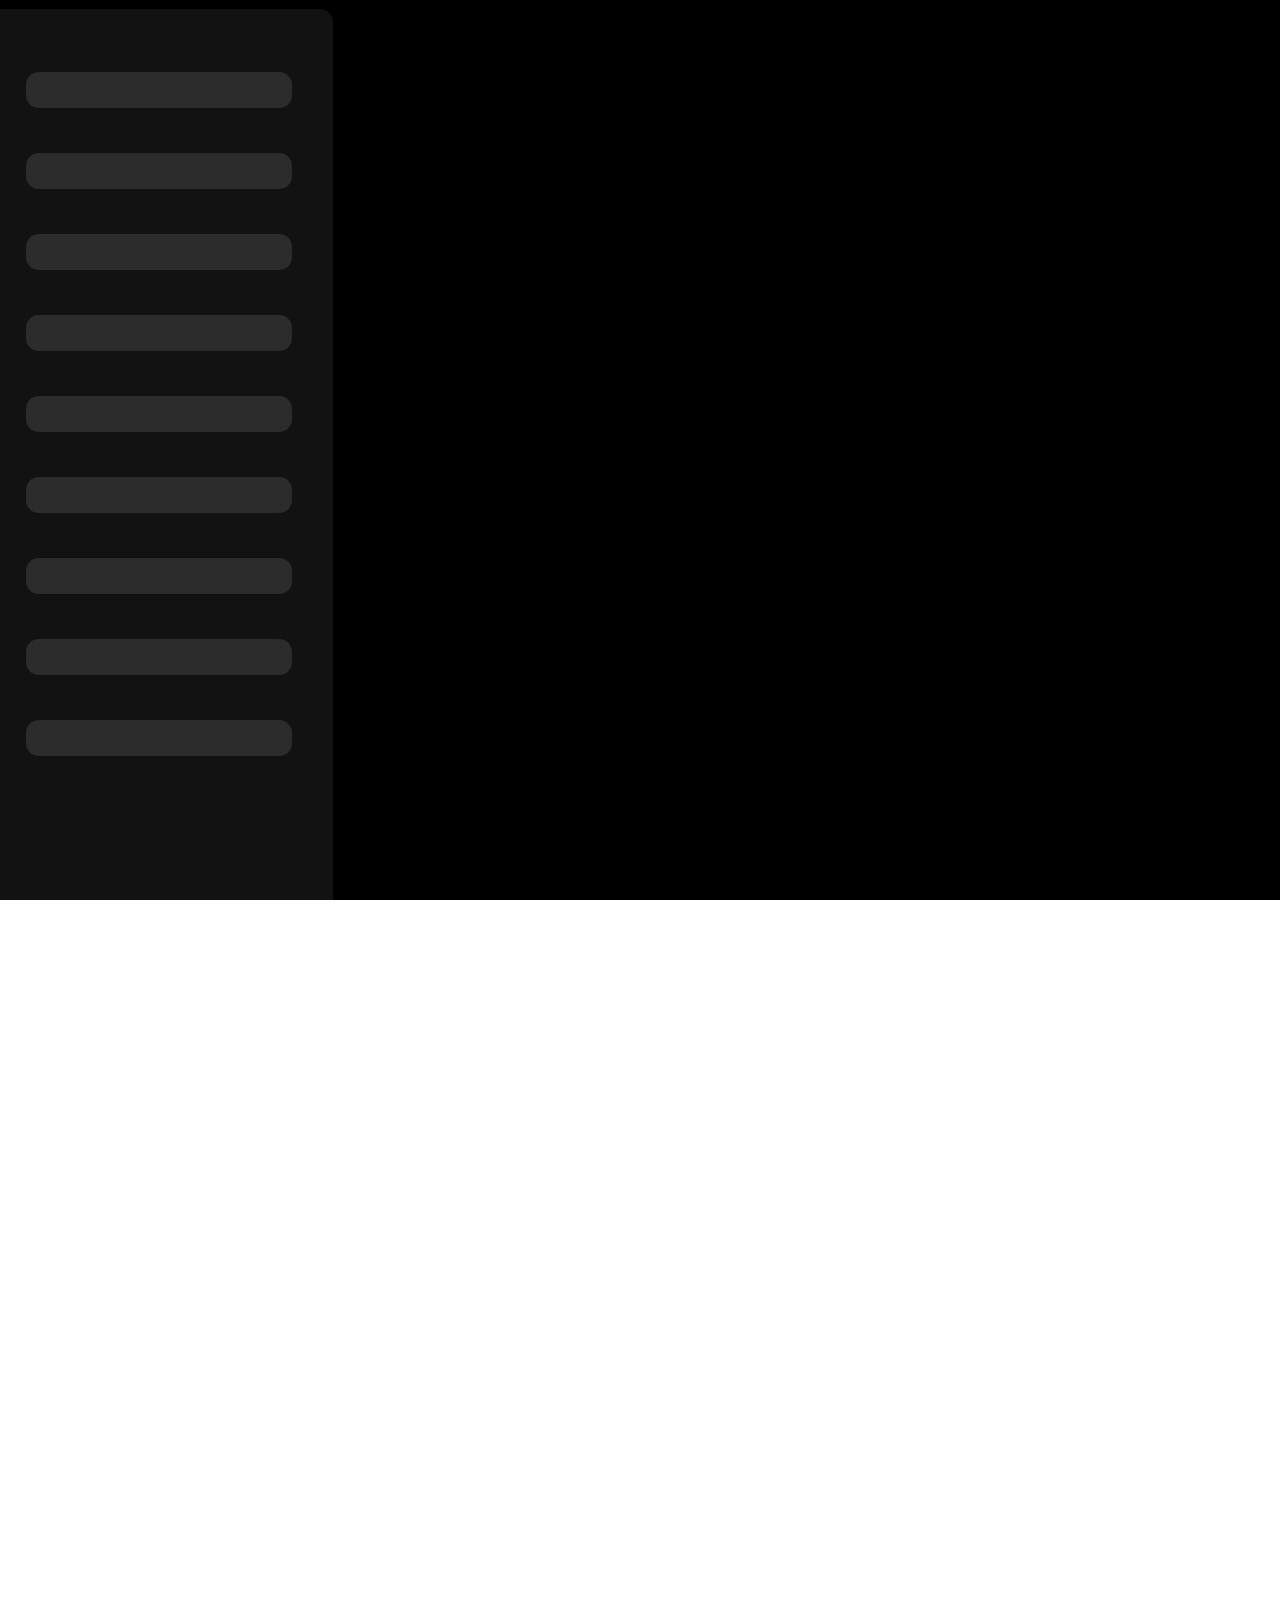
==== index.html @ 10fed5bb "play functionality from search results" ====
<!DOCTYPE html>
<html lang="en">

<head>
  <meta charset="UTF-8" />
  <meta name="viewport" content="width=device-width, initial-scale=1.0" />
  <link rel="preconnect" href="https://fonts.googleapis.com" />
  <link rel="preconnect" href="https://fonts.gstatic.com" crossorigin />
  <link
    href="https://fonts.googleapis.com/css2?family=Nunito:ital,wght@0,200;0,300;0,400;0,500;0,600;0,700;0,800;0,900;0,1000;1,200;1,300;1,400;1,500;1,600;1,700;1,800;1,900;1,1000&family=Poppins:ital,wght@0,100;0,200;0,300;0,400;0,500;0,600;0,700;0,800;0,900;1,100;1,200;1,300;1,400;1,500;1,600;1,700;1,800;1,900&display=swap"
    rel="stylesheet" />
  <link rel="stylesheet"
    href="https://fonts.googleapis.com/css2?family=Material+Symbols+Outlined:opsz,wght,FILL,GRAD@20..48,100..700,0..1,-50..200" />
    <link rel="stylesheet" href="https://fonts.googleapis.com/css2?family=Material+Symbols+Rounded:opsz,wght,FILL,GRAD@20..48,100..700,0..1,-50..200" />
    <link rel="stylesheet" href="https://fonts.googleapis.com/css2?family=Material+Symbols+Rounded:opsz,wght,FILL,GRAD@NaN,300,0,0" />
  <link rel="stylesheet" href="style.css" />
  <link rel="apple-touch-icon" sizes="180x180" href="meta/apple-touch-icon.png">
<link rel="icon" type="image/png" sizes="32x32" href="meta/favicon-32x32.png">
<link rel="icon" type="image/png" sizes="16x16" href="meta/favicon-16x16.png">
<link rel="manifest" href="meta/site.webmanifest">
<link rel="mask-icon" href="meta/safari-pinned-tab.svg" color="#5bbad5">
<meta name="msapplication-TileColor" content="#da532c">
<meta name="theme-color" content="#ffffff">
<script src="https://kit.fontawesome.com/30ba74ff6e.js" crossorigin="anonymous"></script>
  <title>Spotify Clone-by Raghvendra Misra</title>
  
</head>

<body >
  <div class="maincontainer"  style="max-height: 100vh; overflow: hidden; " custom attribute="0">
    <div class="sidebar">
      <div class="loadingSideBar">
        <div class="loadingElSidebar"></div>
        <div class="loadingElSidebar"></div>
        <div class="loadingElSidebar"></div>
        <div class="loadingElSidebar"></div>
        <div class="loadingElSidebar"></div>
        <div class="loadingElSidebar"></div>
        <div class="loadingElSidebar"></div>
        <div class="loadingElSidebar"></div>
        <div class="loadingElSidebar"></div>

      </div>
      <div class="sidebaruppersection">
        <img class="logo" src="meta/logo.png">
        <div class="icon" id="homeicon">
          <span id="homeicon-svg" class="material-symbols-rounded" >Home</span>
        <p class="icontext" id="homeicon-text">Home</p> 
        </div>
     
        <div  id="searchicon" class="icon">
          <span  id="searchicons-svg" class="fa-solid fa-magnifying-glass"></span>
          <p class="icontext" id="searchicon-text">Search</p>
        </div>
      </div>
      <div class="sidebarlowersection">
        <div class="icon" id="libraryicon">
          <span id="libraryicon-svg" class="material-symbols-outlined">library_music</span>
          <p class="icontext" id="libraryicon-text">Your Library</p>
          <span id="plusiconsvg" class="material-symbols-outlined">add</span>
          <span id="leftarrowiconsvg" class="material-symbols-outlined" >
            arrow_right_alt
          </span>
        </div>
        <div class="tagcontainer">
          <span id="crossicontag-svg" class="material-symbols-outlined">close</span>
          <span class="playlisttag" id="playlisttag1">Playlists</span>
          <span class="artisttag">Artists</span>
        </div>

        <div class="icon" id="recenticon">
          <form >
            
            <button>
              <span id="searchicons-svg2" class="material-symbols-outlined">search</span>
            </button>
            <input type="text" placeholder="Search in your library" id="searchtextfeild" name="song"
              autocomplete="off" />
            <span id="crossicon-svg" class="material-symbols-outlined">close</span>
          </form>

          <div class="recenticon-cont">
            <span class="recenticon-text">Recents</span>
            <span id="recenticon-svg" class="material-symbols-outlined">
              density_small
            </span>
          </div>
        </div>
        <div class="defaultlistings">
          <div class="playlistsideblock1">
            <img src="https://misc.scdn.co/liked-songs/liked-songs-64.png" class="playlist-thumb" />
            <div class="textforplaylist">
              <p class="playlistname">Default Songs</p>
              <p class="thumbnaillabel">Playlist &#8226; 25 songs</p>
            </div>
          </div>
          <div class="artistsideblock1">
            <img src="https://i.scdn.co/image/ab6761610000f1780261696c5df3be99da6ed3f3" class="playlist-thumb" />
            <div class="textforartist">
              <p class="artistname">Arijit Singh</p>
              <p class="thumbnaillabel">Artist</p>
            </div>
          </div>
          <div class="artistsideblock1">
            <img src="https://i.scdn.co/image/ab6761610000f178474e22bd75615c1a0b3a8530" class="playlist-thumb" />
            <div class="textforartist">
              <p class="artistname">Dhvani Bhanushali</p>
              <p class="thumbnaillabel">Artist</p>
            </div>
          </div>
          <div class="artistsideblock1">
            <img src="https://i.scdn.co/image/ab6761610000f1789bd641ceb72d35b63fbb314a" class="playlist-thumb" />
            <div class="textforartist">
              <p class="artistname">Mithoon</p>
              <p class="thumbnaillabel">Artist</p>
            </div>
          </div>
          <div class="artistsideblock1">
            <img src="https://i.scdn.co/image/ab6761610000f178e26e237ca6b143ca2074589a" class="playlist-thumb" />
            <div class="textforartist">
              <p class="artistname">Ankit Tiwari</p>
              <p class="thumbnaillabel">Artist</p>
            </div>
          </div>
          <div class="artistsideblock1">
            <img src="https://i.scdn.co/image/ab6761610000f178bc69ed9622dad73933bf9a68" class="playlist-thumb" />
            <div class="textforartist">
              <p class="artistname">Tony Kakkar</p>
              <p class="thumbnaillabel">Artist</p>
            </div>
          </div>
          <div class="artistsideblock1">
            <img src="https://i.scdn.co/image/ab6761610000f178ad172e19a5e9c349122e1c18" class="playlist-thumb" />
            <div class="textforartist">
              <p class="artistname">Farhan Akhtar</p>
              <p class="thumbnaillabel">Artist</p>
            </div>
          </div>
          <div class="artistsideblock1">
            <img src="https://i.scdn.co/image/ab6761610000f17827987d65b48204a0a094dd3d" class="playlist-thumb" />
            <div class="textforartist">
              <p class="artistname">Badshah</p>
              <p class="thumbnaillabel">Artist</p>
            </div>
          </div>
          <div class="artistsideblock1">
            <img src="https://i.scdn.co/image/ab6761610000e5ebac45eaf028dc58810df0f382" class="playlist-thumb" />
            <div class="textforartist">
              <p class="artistname">Rahat Fateh Ali Khan</p>
              <p class="thumbnaillabel">Artist</p>
            </div>
          </div>
          <div class="artistsideblock1">
            <img src="https://i.scdn.co/image/ab6761610000e5ebec20e1f55b66ea9138ff8e91" class="playlist-thumb" />
            <div class="textforartist">
              <p class="artistname">Akhil</p>
              <p class="thumbnaillabel">Artist</p>
            </div>
          </div>
          <div class="artistsideblock1">
            <img src="https://i.scdn.co/image/ab6761610000e5ebd353ee81e141a20fc0715866" class="playlist-thumb" />
            <div class="textforartist">
              <p class="artistname">Mustafa Zahid</p>
              <p class="thumbnaillabel">Artist</p>
            </div>
          </div>
          <div class="artistsideblock1">
            <img src="https://i.scdn.co/image/ab6761610000e5eb1dcbb331f2318db2dd2c6bcf" class="playlist-thumb" />
            <div class="textforartist">
              <p class="artistname">Amit Trivedi</p>
              <p class="thumbnaillabel">Artist</p>
            </div>
          </div>
          <div class="artistsideblock1">
            <img src="https://i.scdn.co/image/ab6761610000e5eb0cd4a939e69bf46f41f0c2eb" class="playlist-thumb" />
            <div class="textforartist">
              <p class="artistname">Millind Gaba</p>
              <p class="thumbnaillabel">Artist</p>
            </div>
          </div>
          <div class="artistsideblock1">
            <img src="https://i.scdn.co/image/ab6761610000e5eb29cf7f1a56f5ff1911f6a0ef" class="playlist-thumb" />
            <div class="textforartist">
              <p class="artistname">Yo Yo Honey Singh</p>
              <p class="thumbnaillabel">Artist</p>
            </div>
          </div>
          <div class="artistsideblock1">
            <img src="https://i.scdn.co/image/ab6761610000e5ebbc959d7569618ec2af2210f5" class="playlist-thumb" />
            <div class="textforartist">
              <p class="artistname">Sonu Nigam</p>
              <p class="thumbnaillabel">Artist</p>
            </div>
          </div>
          <div class="failedtosearch">
            <h3></h3>
            <p>Try searching again using different spelling or keyword.</p>
          </div>
        </div>
      </div>
    </div>
    <div class="musicBar">
      <div id="loadingMusicBar"style="padding:0;  overflow: hidden;"class="loadingSideBar">
        <div class="loadingElMusicbar">
          <div class="loadingMusicbarEl"></div>
        <div class="loadingMusicbarEl"></div>
        <div class="loadingMusicbarEl"></div>
        </div>
        

      </div>
      <div class="currentSong">
        <img src="https://i.scdn.co/image/ab67616d000048512432edc97b465e6db54d356b"
        class="main-window-playlist-thumb" crossorigin="anonymous" />
        <div class="currentMusic-Player">
        <div contenteditable=""><p></p></div>
        </div>
        <span id="likeicon"
            class="material-symbols-outlined">
            favorite
          </span>
       
      </div>
      <div class="controls">
        <div class="mainControls">
          <span class="material-symbols-outlined"id="controlicon-shuffle">
            shuffle
            </span>
          <span   class="material-symbols-outlined" id="controlicon-prev">
            skip_previous
            </span>

          <span   class="material-symbols-outlined" id="controlicon-play">
            play_circle
            </span>
            <span   class="material-symbols-outlined" id="controlicon-next">
              skip_next
              </span>
              <span  class="material-symbols-outlined" id="controlicon-loop">
                laps
                </span>
        </div>
        <div class="centerControls">
          <p id="currentTime">
            1:10
          </p>
          <div class="progressBar">
            <div class="pbarTargetArea"></div>
            <div class="progressBarFill">
              <div id="progressbarBullet"></div>
            </div>
          </div>
          <p id="totalDuration">
            3:30
          </p>
          
        </div>
        

      </div>
      <div class="sideControls">
        <span id="sideControls-veiw" class="material-symbols-outlined">
          slideshow
          </span>
          <span id="sideControls-sound" class="material-symbols-outlined">
            volume_up
            </span>
        <div class="volumeBar">
          <div class="vbarTargetArea"></div>
          <div class="volumeBarFill">
            <div id="volumebarBullet"></div>
          </div>
        </div>
      </div>
    </div>
    <div class="nowPlayingVeiw" >
      <div class="nowplayingHeader"><h3 class="NowPlaying">Now Playing</h3><span id="nowPlayingClose" class="material-symbols-outlined">
        close
        </span></div>
      <img class="nowPlayingMainImg"src="https://i.scdn.co/image/ab67616d00001e02021d7017f73387b008eab271">
       <p class="nowPlayingSongName">Satranga ( "Animal")</p>
       <p class="nowPlayingSongArtist">Arijit Singh, Shreyas Puranik</p>
       <div class="inQueueSongs">
        <h3 class="nextInQueue">Next in Queue</h3>
        <div class="inQueueSong1">
          <span id="nowPlayingPlayIcon"class="material-symbols-outlined">
            play_arrow
            </span>
            <div class="bars">
              <div class="bars__item"></div>
              <div class="bars__item"></div>
              <div class="bars__item"></div>
              <div class="bars__item"></div>
          </div>
          <img src="" >
          <div class="textForSong">
            <p class="queueSongName"></p>
            <p class="queueSongArtist"></p>
          </div>
        </div>

       </div>
    </div>
    <div class="mainwindow">
      <div class="loadingMainWindow">
       <div class="loadingNav">      
          <div class="loadingElSidebar1"></div>
          <div class="loadingElSidebar2"></div>
         </div>
        
        <div style="margin-top:20vh ;width:30%;" class="loadingElMainwindow"></div>
        <div class="loadingElMainwindowCardCont">
          <div class="loadingElCard"></div>
        <div class="loadingElCard"></div>
        <div class="loadingElCard"></div> 
        <div class="loadingElCard"></div>
        <div class="loadingElCard"></div>
        <div class="loadingElCard"></div>
        </div>
        <div style="margin-top:5vh ;width:30%;" class="loadingElMainwindow"></div>
        <div class="loadingElMainwindowCardCont">
          <div class="loadingElCard"></div>
        <div class="loadingElCard"></div>
        <div class="loadingElCard"></div> 
        <div class="loadingElCard"></div>
        <div class="loadingElCard"></div>
        <div class="loadingElCard"></div>
        </div>
        <div style="margin-top:5vh ;width:30%;" class="loadingElMainwindow"></div>
        <div class="loadingElMainwindowCardCont">
          <div class="loadingElCard"></div>
        <div class="loadingElCard"></div>
        <div class="loadingElCard"></div> 
        <div class="loadingElCard"></div>
        <div class="loadingElCard"></div>
        <div class="loadingElCard"></div>
        </div>
        <div style="margin-top:5vh ;width:30%;" class="loadingElMainwindow"></div>
        <div class="loadingElMainwindowCardCont">
          <div class="loadingElCard"></div>
        <div class="loadingElCard"></div>
        <div class="loadingElCard"></div> 
        <div class="loadingElCard"></div>
        <div class="loadingElCard"></div>
        <div class="loadingElCard"></div>
        </div>
        <div style="margin-top:5vh ;width:30%;" class="loadingElMainwindow"></div>
        <div class="loadingElMainwindowCardCont">
          <div class="loadingElCard"></div>
        <div class="loadingElCard"></div>
        <div class="loadingElCard"></div> 
        <div class="loadingElCard"></div>
        <div class="loadingElCard"></div>
        <div class="loadingElCard"></div>
        </div>
        <div style="margin-top:5vh ;width:30%;" class="loadingElMainwindow"></div>
        <div class="loadingElMainwindowCardCont">
          <div class="loadingElCard"></div>
        <div class="loadingElCard"></div>
        <div class="loadingElCard"></div> 
        <div class="loadingElCard"></div>
        <div class="loadingElCard"></div>
        <div class="loadingElCard"></div>
        </div>
        <div style="margin-top:5vh ;width:30%;" class="loadingElMainwindow"></div>
        <div class="loadingElMainwindowCardCont">
          <div class="loadingElCard"></div>
        <div class="loadingElCard"></div>
        <div class="loadingElCard"></div> 
        <div class="loadingElCard"></div>
        <div class="loadingElCard"></div>
        <div class="loadingElCard"></div>
        </div>
        
      </div>
      <nav class="mainNav">
        
        <nav>
          <div class="wrapperForSearchBar-Chev">
          <div class="wrapper1stInNav">
          <span id="chev1" title="Previous page" class="material-symbols-outlined">
            arrow_back_ios_new
          </span>
          <span id="chev" title="Next page" class="material-symbols-outlined">
            arrow_forward_ios
          </span>
        </div>
          <div class="mainSearchBarCont">
            <span class="fa-solid fa-magnifying-glass" id="mainSearchBtn"></span>
            <input type="text" placeholder="What do you want to play?" id="mainSearchBar" autocomplete="off">
            <span class="material-symbols-rounded" id="mainSearchCancelBtn">close</span>
          </div>
        
      </div>
          <div class="wrapper2ndInNav">
          <span id="followme" style="pointer-events: all; cursor: pointer;">Follow Me!</span>
          <span id="bell-icon" class="material-symbols-outlined">
            notifications
          </span>
          <img
            src="https://lh3.googleusercontent.com/a/ACg8ocJhyjBqGFbQGs9SYJUCevspX0GwSJKbYSCdbpjUrakHr4g=s288-c-no" />
          </div>
          </nav>
        <div class="tagcontainer2">
          <span id="crossicontag-svg" class="material-symbols-outlined">close</span>
          <span class="alltag">All</span>
          <span class="musictag">Music</span>
          <span class="playlisttag">Playlists</span>
        </div>
      </nav>
      <div class="mainwindow-cont-wrapper">
      <div class="mainwindow-cont-wrapper-home">
      <div class="uppersection1-mainwindow">
        <div class="uppercard">
          <img src="https://misc.scdn.co/liked-songs/liked-songs-64.png" class="main-window-playlist-thumb" />Liked
          Songs<span id="playicon" class="material-symbols-outlined">
            play_arrow
          </span>
        </div>
        <div class="uppercard">
          <img src="https://i.scdn.co/image/ab67616d000048512432edc97b465e6db54d356b"
            class="main-window-playlist-thumb" />Phir Mohobbat (Md.Irfan, Arijit Singh)<span id="playicon"
            class="material-symbols-outlined">
            play_arrow
          </span>
        </div>
        <div class="uppercard">
          <img src="https://i.scdn.co/image/ab67616d000048517b93fd8b0ade33ceb9d536de"
            class="main-window-playlist-thumb" />Duniyaa (Akhil, Dhvani Bhanushali<span id="playicon"
            class="material-symbols-outlined">
            play_arrow
          </span>
        </div>
      </div>
      <div class="uppersection2-mainwindow">
        <div class="uppercard">
          <img src="https://i.scdn.co/image/ab67616d00004851333548f23189291acdee787d"
            class="main-window-playlist-thumb" />4:10 AM (DIVINE, Lal Chand Yamla Jatt)<span id="playicon"
            class="material-symbols-outlined">
            play_arrow
          </span>
        </div>
        <div class="uppercard">
          <img src="https://i.scdn.co/image/ab67616d00004851021d7017f73387b008eab271"
            class="main-window-playlist-thumb" />Satranga (Arijit Singh, Shreyas Puranik)<span id="playicon"
            class="material-symbols-outlined">
            play_arrow
          </span>
        </div>
        <div class="uppercard">
          <img src="https://i.scdn.co/image/ab67616d000048514cfe2d352da6d7910961377f"
            class="main-window-playlist-thumb" />Labon Ko (Pritam, KK)<span id="playicon"
            class="material-symbols-outlined">
            play_arrow
          </span>
        </div>
      </div>

      <h3 id="charts">Weekly top charts</h3>
    </div>
    <div class="mainwindow-cont-wrapper-search">
      <div class="mainWindowSearchFail" style="display:none;">
        <h3 class="failureText" style="color:white;text-align: center;display: block; padding:1.5vw;"></h3>
      </div>
      <div class="mainwindow-search-results">
            <div class="labelsForResultsCont">
              <p class="labelForResults">Title</p>
              <p class="labelForResults">Duration</p>
              <p class="labelForResults">Album</p>
            </div>
        </div>
      <div class="mainwindow-search-default">
        
        </div>
      </div>
    </div>
      </div>
    </div>
  </div>
    
  </div>

  <audio id="mainAudioEl" src="" type="audio/mp3"></audio>
  <audio id="tempAudioEl" src="" type="audio/mp3"></audio>
  <script src="scripts/data.js"></script>
  <script src="https://cdn.jsdelivr.net/npm/colorthief@2.3.2/dist/color-thief.min.js"></script>
  <script src="scripts/utility.js"></script>
  <script src="scripts/app.js"></script>
    <script src="scripts/music.js"></script>
    <script src="scripts/navigation.js"></script>
    
    
   
<div class="headerForPlayer">
  <span id="trigger" class="material-symbols-outlined">
    expand_more
    </span>
  <div class="title"><p>ddddd</p></div>
  <span id="triggerView" class="material-symbols-outlined">
    queue_music
    </span>
</div>
</body>

</html>
---- style.css ----
@import url("https://fonts.googleapis.com/css2?family=Nunito:ital,wght@0,200;0,300;0,400;0,500;0,600;0,700;0,800;0,900;0,1000;1,200;1,300;1,400;1,500;1,600;1,700;1,800;1,900;1,1000&family=Poppins:ital,wght@0,100;0,200;0,300;0,400;0,500;0,600;0,700;0,800;0,900;1,100;1,200;1,300;1,400;1,500;1,600;1,700;1,800;1,900&display=swap");

:root {
  --opacity: 1;
  --loaderBgColor: #2c2c2c;
  --loaderAnimBg: linear-gradient(90deg, rgba(255,255,255,0) 0%, rgba(208,208,208,0.3) 50%, rgba(255,255,255,0) 100%);
  --colorForBefore: rgb(0, 0, 0);
  --colorForBeforePLayer: rgb(0, 0, 0);
}

* {
  margin: 0;
  padding: 0;
  user-select: none;
}

body {
  margin: 0;
  padding: 0;
  font-family: "Nunito", sans-serif;
  overflow: hidden;
}

.maincontainer {
  display: flex;
  gap: 0.5vw;
  background-color: black;
}

.sidebar {
  width: 26vw;
  min-height: 100vh;
  background-color: rgb(0, 0, 0);
  margin-top: 1vh;
  height: 98vh;
  overflow: hidden;
  border-top-right-radius: 1.5vmin;
  position: relative;
  transition: 0.5s ease width;
}

.mainwindow {
  width: 73vw;
  min-height: 100vh;
  overflow-y: auto;
  transition: 0.5s ease all;
  box-sizing: border-box;
  overflow-x: hidden;
  position: relative;
}

.material-symbols-outlined {
  font-variation-settings: "FILL"1, "wght"400, "GRAD"0, "opsz"24;
}

.material-symbols-outlined {
  font-size: 4vmin;
  color: #ffffff;
}

.icontext {
  color: white;
  font-weight: 700;
  font-size: 2.1vmin;
  cursor: pointer;
}

.icon {
  display: flex;
  align-items: center;
  gap: 2.5vmin;
  padding: 3.5vmin 4vmin;
}

#searchicon {
  font-size: 2.5vmin;
  padding: 0vmin 4.2vmin;
  padding-bottom: 3.5vmin;
}

#searchicon-text {
  font-weight: 800;
  color: rgb(167, 166, 166);
  cursor: pointer;
}

.sidebaruppersection {
  background-color: #121212;
  border-bottom-right-radius: 1.5vmin;
}

.sidebarlowersection {
  background-color: #121212;
  border-top-right-radius: 1.5vmin;
  margin-top: 1vmin;
}

#searchicon:hover>#searchicon-text {
  color: white;
}

#searchicons-svg {
  color: rgb(167, 166, 166);
}

#searchicon:hover>#searchicons-svg {
  color: white;
}

.sidebar span {
  cursor: pointer;
}

#libraryicon-svg {
  color: rgb(167, 166, 166);
}

#libraryicon-text {
  color: rgb(167, 166, 166);
}

#libraryicon:hover>#libraryicon-text {
  color: white;
}

#libraryicon:hover>#libraryicon-svg {
  color: white;
}

#plusiconsvg {
  margin-left: auto;
  font-size: 3vmin;
}

#plusiconsvg {
  font-variation-settings: "FILL"1, "wght"200, "GRAD"0, "opsz"24;
}

#leftarrowiconsvg {
  font-variation-settings: "FILL"1, "wght"200, "GRAD"0, "opsz"24;
}

#plusiconsvg,
#leftarrowiconsvg {
  color: rgb(167, 166, 166);
}

#leftarrowiconsvg:hover {
  color: white;
  background-color: rgb(41, 41, 41);
  text-align: center;
  padding: 0;
  border-radius: 50vmin;
}

#plusiconsvg:hover {
  color: white;
  background-color: rgb(41, 41, 41);
  text-align: center;
  padding: 0;
  border-radius: 50vmin;
}

.playlisttag {
  color: white;
  font-size: 2vmin;
  font-weight: 600;

  background-color: hsla(0, 0%, 100%, 0.1);
  padding: 0.7vmin 2vmin;
  border-radius: 50vmin;
}

.artisttag {
  color: white;
  font-size: 2vmin;
  font-weight: 600;
  background-color: hsla(0, 100%, 100%, 0.1);
  padding: 0.7vmin 2vmin;
  border-radius: 50vmin;
}

.recenticon-text {
  color: rgb(167, 166, 166);
  font-weight: 600;
  font-size: 2vmin;
}

#recenticon-svg {
  color: rgb(167, 166, 166);
  font-size: 3vmin;
}

#recenticon-svg {
  font-variation-settings: "FILL"1, "wght"200, "GRAD"0, "opsz"24;
}

#recenticon {
  margin-top: 1vmin;
}

.material-symbols-outlined {
  font-size: 3vmin;
}

#plusiconsvg {
  margin-left: auto;
  font-size: 4vmin;
}

#leftarrowiconsvg {
  font-size: 4vmin;
}

.recenticon-cont {
  display: flex;
  gap: 2vmin;
  margin-left: auto;
  cursor: pointer;
}

.recenticon-cont:hover {
  scale: 1.1;
  color: white;
}

.recenticon-cont:hover>.recenticon-text {
  color: white;
}

.recenticon-cont:hover>#recenticon-svg {
  color: white;
}

#searchicons-svg2 {
  color: rgb(167, 166, 166);
  position: relative;
  padding: 0 0.5vmin;
  padding-top: 0.5vmin;
  padding-bottom: 0.2vmin;
}

#searchicons-svg2::before {
  content: "Search in your library";
  background-color: rgb(32, 32, 32);
  position: absolute;
  height: 3vmin;
  width: 20vmin;
  font-family: "Nuinto", sans-serif;
  font-size: 2vmin;
  bottom: 220%;
  text-align: center;
  line-height: -5vmin;
  padding: 0 1vmin;
  padding-top: 1vmin;
  border-radius: 1vmin;
  color: #ffffff;
  font-weight: 500;
  opacity: 0;
  pointer-events: none;
  scale: 0;
  transition: all 0.2s ease;
}

#searchicons-svg2:hover {
  color: white;
  border-radius: 20vmin;
  background-color: rgb(44, 44, 44);
}

#searchicons-svg2:hover::before {
  opacity: 1;
  scale: 1;
}

#searchicons-svg2::after {
  content: "Search in your library";
  background-color: rgb(53, 53, 53);
  position: absolute;
  height: 3vmin;
  width: 20vmin;
  font-family: "Nuinto", sans-serif;
  font-size: 2vmin;
  top: 220%;
  text-align: center;
  line-height: -5vmin;
  padding: 0 1vmin;
  padding-top: 1vmin;
  border-radius: 1vmin;
  color: #ffffff;
  font-weight: 500;
  opacity: 0;
  pointer-events: none;
  scale: 0;
  transition: all 0.2s ease;
}

button {
  background-color: hsla(0, 0%, 10%, 0.01);
  border: none;
}

#searchtextfeild {
  height: 3vmin;
  background-color: hsla(0, 0%, 100%, 0.1);
  border: none;
  padding: 0.5vmin 0.5vmin;
  padding-right: 0;
  width: 20vmin;
  color: #ffffff;
  font-size: 1.8vmin;
  display: none;
}

form {
  display: flex;
}

#crossicon-svg {
  color: rgb(167, 166, 166);
  position: relative;
  padding: 0 0.5vmin;
  padding-top: 0.5vmin;
  padding-bottom: 0.2vmin;
  background-color: hsla(0, 0%, 100%, 0.1);
  border-top-right-radius: 0.5vmin;
  border-bottom-right-radius: 0.5vmin;
  display: none;
}

#searchtextfeild:focus {
  border: none;
  outline: none;
}

#searchtextfeild::placeholder {
  color: #838383;
  font-weight: 600;
}

.buttonclicked {
  background-color: hsla(0, 0%, 100%, 0.1);
  border-radius: 0;
  border-top-left-radius: 0.5vmin;
  border-bottom-left-radius: 0.5vmin;
}

#crossicontag-svg {
  color: rgb(167, 166, 166);
  font-weight: 300;
  padding: 0.7vmin 0.7vmin;
  background-color: hsla(0, 0%, 100%, 0.1);
  border-radius: 50vmin;
  display: none;
}

.tagcontainer {
  display: flex;
  align-items: center;
  margin-left: 4vmin;
  gap: 1vmin;
}

.artisttagclicked {
  background-color: white;
  color: black;
}

.playlisttagclicked {
  background-color: white;
  color: black;
}

.playlistsideblock1 {
  display: flex;
  color: white;
  gap: 2vmin;
  margin-left: 3vmin;
  padding: 1vmin;
  width: 88%;
  border-radius: 1vmin;
  cursor: pointer;
  align-items: center;
  transition: opacity 0.4s ease;
}

.playlist-thumb {
  height: 6vmin;

  border-radius: 0.5vmin;
}

.playlistname {
  font-size: 2vmin;
}

.thumbnaillabel {
  font-size: 1.8vmin;
  margin-top: 0.5vmin;
  color: rgb(167, 166, 166);
  font-weight: 600;
 
}

.artistsideblock1 {
  display: flex;
  color: white;
  gap: 2.5vmin;
  margin-left: 3vmin;
  margin-top: 0vmin;
  padding: 1vmin;
  width: 88%;
  border-radius: 1vmin;
  cursor: pointer;
  opacity: 1;
  align-items: center;
  transition: opacity 0.4s ease;
}

.artistname {
  font-size: 2vmin;
}

.artistsideblock1:hover {
  background-color: hsla(0, 0%, 43%, 0.1);
}

.playlistsideblock1:hover {
  background-color: hsla(0, 0%, 43%, 0.1);
}

.artistsideblock1 img {
  border-radius: 5vmin;
  height: 6vmin;
  width: 6vmin;
  object-fit: cover;
  object-position: center top;
}

.playlistblockactive {
  background-color: hsla(0, 0%, 83%, 0.1);
}

.defaultlistings {
  height: 55vh;
  overflow: auto;
  scroll-behavior: smooth;
  overflow-x: hidden;
  position: relative;
}


.mainwindow {
  background: linear-gradient(to top, rgba(18, 18, 18, 1) 40%, rgb(32, 32, 32));

  margin-top: 1vh;
  height: 99vh;
  border-top-left-radius: 1.5vmin;
  padding-bottom: 3vh;
}

nav {
  padding-top: 3.5vmin;
  padding-left: 3%;
  padding-bottom: 3.5vmin;
  color: white;
  font-size: 1vw;
  display: flex;
  justify-content: space-between;
  align-items: center;
  width:95%;
}

#bell-icon {
  font-variation-settings: "FILL"0, "wght"300, "GRAD"0, "opsz"24;
  /* margin-left: 1.5vw; */
  background-color: #1212128c;
  border-radius: 5vmin;
  padding: 0.7vmin;
}

#chev {
  font-variation-settings: "FILL"0, "wght"300, "GRAD"0, "opsz"24;
  background-color: #121212bd;
  border-radius: 5vmin;
  padding: 0.7vmin;
  margin-left: 0.5vw;
  cursor: pointer;
  pointer-events: all;
  background-color: #12121286;
  color: rgba(255, 255, 255, 0.425);
}

nav img {
  height: 1.8vw;
  border: 3px solid #1212128c;
  border-radius: 5vmin;
  /* margin-left: 1.5vw; */
}

#followme {
  /* margin-left: 51.4vw; */
  padding: 1vmin 1.5vmin;
  background-color: #ffffff;
  border-radius: 54vmin;
  font-weight: 900;
  font-size: 1.5vmin;
  color: black;
}

#chev1 {
  font-variation-settings: "FILL"0, "wght"300, "GRAD"0, "opsz"24;
  background-color: #12121279;
  border-radius: 5vmin;
  padding: 0.7vmin;
  color: rgb(255, 255, 255);
  cursor: pointer;
  pointer-events: all;
}

.musictag,
.alltag,
.playlisttag {
  color: white;
  font-size: 2vmin;
  font-weight: 600;
  background-color: #12121262;
  padding: 0.7vmin 2vmin;
  border-radius: 50vmin;
}

.alltag {
  background-color: white;
  color: black;
}

.musictagclicked {
  background-color: white;
  color: black;
}

#playlisttag1 {
  color: white;
  font-size: 2vmin;
  font-weight: 600;
  background-color: hsla(0, 0%, 100%, 0.1);
  padding: 0.7vmin 2vmin;
  border-radius: 50vmin;
}

.tagcontainer2 {
  display: flex;
  align-items: center;
  margin-left: 4vmin;
  gap: 1vmin;
}

#libraryicon {
  position: relative;
 
}
.wrapper2ndInNav{
  display: flex;
  justify-content: center;
  align-items: center;
  gap:1.5vw;
}

#libraryicon::before {
  content: "Collapse your library";
  background-color: rgb(66, 66, 66);
  position: fixed;
  height: 3vmin;
  width: 20vmin;
  font-family: "Nuinto", sans-serif;
  font-size: 2vmin;
  top: 22%;
  left: 5%;
  text-align: center;
  line-height: -5vmin;
  padding: 0 1vmin;
  padding-top: 1vmin;
  border-radius: 1vmin;
  color: #ffffff;
  font-weight: 500;
  opacity: 0;
  pointer-events: none;
  scale: 0;
  transition: all 0.2s ease;
  z-index:3;
}

#libraryicon:hover::before {
  scale: 1;
  opacity: 1;
}

.failedtosearch {
  position: absolute;
  background-color: #83838300;
  top: 0;
  left: 0;
  height: 100%;
  width: 100%;
  display: flex;
  text-align: center;
  flex-direction: column;
  justify-content: center;
  align-items: center;
  color: white;
  gap: 1vmin;
  display: none;
}

.failedtosearch h3 {
  font-weight: 700;
}

.failedtosearch p {
  font-weight: 400;
  font-size: 2vmin;
  margin-bottom:10vh;
}

.uppersection1-mainwindow {
  display: flex;
  justify-content: center;
  gap: 1vw;
  padding: 3vmin 3.5vmin;
  padding-bottom: 0;
}

.uppersection2-mainwindow {
  display: flex;
  justify-content: center;
  gap: 1vw;
  padding: 3vmin 3.5vmin;
  padding-top: 1vmin;
}

.uppercard {
  height: 3vw;
  width: 33%;
  background-color: #ffffff18;
  border-radius: 0.3vw;
  overflow: hidden;
  color: white;
  display: flex;
  align-items: center;
  gap: 0.5vw;
  font-weight: 700;
  cursor: pointer;
  position: relative;
}

.main-window-playlist-thumb {
  height: 3vw;
}

#playicon {
  position: absolute;
  right: 3%;
  background-color: #1fdf64;
  /* display: flex;
 justify-content: center;
 align-items: center; */
  color: #121212;
  border-radius: 100%;
  font-size: 3.5vmin;
  opacity: 0;
  pointer-events: none;
  transition: all ease 0.1s;
  padding: 0.2vw 0.2vw;
  box-shadow: 0px 10px 30px -5px rgb(0, 0, 0);
}

.uppercard:hover {
  background-color: #ffffff36;
}

.uppercard {
  font-size: 0.8vw;
}

.uppercard:hover #playicon {
  opacity: 1;
  pointer-events: all;
}

.songcontainer1 {
  display: flex;
  gap: 2vw;
  /* flex-wrap:wrap; */
  overflow-x:scroll;
  padding: 3vh 1.5vw;
  justify-content: flex-start;
}

.songCard {
  height: fit-content;
  width: fit-content;
  background-color: #171717;
  color: white;
  padding: 2.3vh 1vw;
  padding-bottom: 3vh;
  border-radius: 0.6vw;
  /* transition: all 1s ease; */
  cursor: pointer;
  position: relative;

}

.cardImage {
  height: 10vw;
  width: 10vw;
  border-radius: 0.6vw;
  transition: all 1s ease;
  object-fit: cover;
}

.songDescription {
  margin-top: 0.8vh;
  font-size: 0.9vw;
  width: 10vw;
  font-weight: 600;
  color: rgba(255, 255, 255, 0.582);
  transition: all 0.54s ease;
}

.songName {
  font-weight: 700;
  margin-top: 1vh;
  width: 9vw;
  white-space: nowrap;
}

.mainNav {
  width: 73vw;
  display: flex;
  flex-direction: column;
  align-items: flex-start;
  padding-top: 0;
  padding-left: 0;
  padding-bottom: 0;
  color: white;
  font-size: 1vw;
  display: flex;
  justify-content: flex-start;
  position: sticky;
  z-index: 2;
  padding-bottom: 2vh;
  top: 0;
  box-sizing: border-box;
  transition: background-color 0.2s ease;
}

.tagcontainer2 {
  justify-content: flex-start;
  padding: 0;
}

.mainwindow h3 {
  display: inline-block;
  margin-top: 2vh;
  padding-left: 3.5vmin;
  color: white;
  font-size: 1.5rem;
  font-weight: 800;
  letter-spacing: 0.05rem;
  cursor: pointer;
}

.mainwindow h3:hover {
  text-decoration: underline;
}

.songCard:hover {
  background-color: #333333;
}

#collapsedSong {
  display: initial;
}

#cardplayicon {
  position: absolute;
  bottom: 31.5%;
  right: 8%;
  background-color: #1fdf64;
  /* display: flex;
 justify-content: center;
 align-items: center; */
  color: #121212;
  border-radius: 100%;
  font-size: 4vmin;
  opacity: 0;
  pointer-events: none;
  transition: all ease 0.1s;
  padding: 0.2vw 0.2vw;
  box-shadow: 0px 10px 30px -5px rgb(0, 0, 0);
}

.songCard:hover #cardplayicon {
  opacity: 1;
  pointer-events: all;
  z-index: 2;
}
.songCard:hover .coverafter::before {
  background-image: linear-gradient(to left, #333333 -1%, transparent);
}
.songCard:hover .songDescriptionCont::before{
  background-image: linear-gradient(to bottom, #333333 -1%, transparent);
}
.songCard:hover .songDescriptionCont::after{
  background-image: linear-gradient(to top, #333333 -1%, transparent);
}

.musicBar {
  width: 100vw;
  background-color: #000000;
  box-sizing: padding-box;
  position: fixed;
  z-index: 4;
  bottom: 0;
  height: 11vh;
  display: flex;
  justify-content: center;
}

.currentSong {
  width: 30%;
  height: 100%;

  padding-left: 1%;
  display: flex;
  justify-content: flex-start;
  align-items: center;
  gap: 0.8vw;
}

.controls {
  width: 40%;
}

.sideControls {
  width: 30%;
}

.currentMusic-Player {
  background-color: #ffffff00;
  border-radius: 0.3vw;
  overflow: hidden;
  color: white;
  align-items: center;
  font-size: 0.9rem;
  font-weight: 600;
  cursor: pointer;
  position: relative;
}

.currentMusic-Player p {
  font-weight: 600;
  font-size: 0.8rem;
  color: rgb(173, 173, 173);
}

.currentSong img {
  height: 3.5vw;
  border-radius: 10%;
}

#likeicon {
  margin-left: 2%;
  color: #1fdf64;
}

#controlicon-play {
  font-size: 2.3rem;
  transition: 0.1s ease all;
}

#controlicon-next {
  font-size: 1.8rem;
  font-variation-settings: "FILL"1, "wght"300, "GRAD"0, "opsz"24;
}

#controlicon-prev {
  font-size: 1.8rem;
  font-variation-settings: "FILL"1, "wght"300, "GRAD"0, "opsz"24;
}

#controlicon-loop {
  font-size: 1.4rem;
  font-variation-settings: "FILL"1, "wght"100, "GRAD"0, "opsz"24;
}

#controlicon-shuffle {
  font-size: 1.4rem;
  font-variation-settings: "FILL"1, "wght"100, "GRAD"0, "opsz"24;
}

.mainControls {
  display: flex;
  justify-content: center;
  align-items: center;
  gap: 1vw;
}

.progressBar {
  background-color: #4e4c4c;
  height: 0.5vh;
  width: 90%;
  position: relative;
  border-radius: 2vw;
  cursor: pointer;
}

.progressBarFill {
  background-color: white;
  position: absolute;
  display: flex;
  justify-content: flex-start;
  align-items: center;
  left: 0;
  top: 0;
  width: 0;

  flex-wrap: nowrap;
  height: 100%;
  border-radius: 2vw;
}

.centerControls {
  display: flex;
  color: white;
  align-items: center;
  justify-content: center;
  gap: 1vw;
  font-size: 0.8rem;
  font-weight: 100;
}

#sideControls-veiw {
  font-size: 1.6rem;
  font-variation-settings: "FILL"0, "wght"200, "GRAD"0, "opsz"24;
}

#sideControls-sound {
  font-size: 2rem;
  font-variation-settings: "FILL"1, "wght"100, "GRAD"0, "opsz"24;
}

.volumeBar {
  background-color: #4e4c4c;
  height: 0.5vh;
  width: 25%;
  position: relative;
  border-radius: 2vw;
  cursor: pointer;
  /* overflow-x:hidden ; */
}

.volumeBarFill {
  background-color: white;
  position: absolute;
  left: 0;
  top: 0;
  display: flex;
  align-items: center;
  justify-content: flex-end;
  border-radius: 2vw;
  height: 100%;
  width: 50%;
}

.sideControls {
  display: flex;
  justify-content: flex-end;
  align-items: center;
  gap: 0.5vw;
  padding-right: 1%;
}

.controls {
  display: flex;
  flex-direction: column;
  justify-content: center;
  gap: 0.5vh;
}

#volumebarBullet {
  height: 0.9vw;
  border-radius: 100%;
  width: 0.9vw;
  flex-shrink: 0;
  background-color: white;

  opacity: 0;
  pointer-events: none;
}

#progressbarBullet {
  border-radius: 100%;
  background-color: white;
  flex-shrink: 0;
  opacity: 0;
  pointer-events: none;
  height: 0.9vw;
  width: 0.9vw;
  position: relative;
  z-index: 1;
  box-shadow: -3px 0px 10px -3px black;
}

.volumeBar:hover .volumeBarFill {
  background-color: #1fdf64;
}

.centerControls:hover .progressBarFill {
  background-color: #1fdf64;
}

.volumeBar:hover #volumebarBullet {
  opacity: 1;
}

.centerControls:hover #progressbarBullet {
  opacity: 1;
}

#controlicon-play:active {
  scale: 1.1;
}

.pbarTargetArea {
  position: absolute;
  z-index: 5;
  height: 400%;
  width: 100%;
  left: 0;
  top: -150%;
  background-color: #92949200;
}

.vbarTargetArea {
  position: absolute;
  z-index: 5;
  height: 400%;
  width: 100%;
  left: 0;
  top: -150%;
  background-color: #92949200;
}

#sideControls-sound {
  font-variation-settings: "fill"1, "wght"200;
  transition: all ease 0.2s;
}

#controlicon-prev,
#controlicon-next {
  color: rgb(172, 172, 172);
}

#controlicon-next:hover {
  color: white;
  scale: 1.1;
}

#controlicon-prev:hover {
  color: white;
  scale: 1.1;
}

#controlicon-prev:active {
  scale: 1.2;
}

#controlicon-next:active {
  scale: 1.2;
}

#sideControls-sound:hover {
  scale: 1.2;
}

#controlicon-shuffle {
  color: #116e33;
  font-variation-settings: "wght"300;
}

#controlicon-loop:hover {
  color: white;
  font-variation-settings: "wght"250;
}

#controlicon-loop:active {
  scale: 1.2;
}

* {
  pointer-events: all;
  opacity: 1;
}

body {
  pointer-events: all;
  opacity: 1;
}

.maincontainer,
.mainwindow,
.sidebar,
.defaultlistings {
  pointer-events: all;
  opacity: 1;
}

::-webkit-scrollbar {
  pointer-events: all;
}

/*<--loader Styling bellow-->*/

.sidebar {
  position: relative;
}

.mainwindow {
  position: relative;
}

.loadingSideBar {
  width: 100%;
  position: absolute;
  height: 100%;
  background-color: #121212;
  z-index: 1;
  padding: 2vh 2vw;
  overflow-x: scroll;
}

.loadingElSidebar {
  height: 4vh;
  width: 80%;
  background-color: var(--loaderBgColor);
  border-radius: 1vw;
  margin-top: 5vh;
}

.loadingElSidebar1 {
  height: 4vh;
  width: 60%;
  background-color: var(--loaderBgColor);
  border-radius: 1vw;
  margin-top: 5vh;

  position: absolute;
  overflow: hidden;
}

.loadingElSidebar2 {
  overflow: hidden;
  height: 4vh;
  width: 40%;
  background-color: var(--loaderBgColor);
  border-radius: 1vw;
  z-index: 10;
  position: absolute;
  margin-top: 12vh;
}

.loadingMainWindow {
  width: 100%;
  position: absolute;
  height: fit-content;
  background-color: #121212;
  z-index: 3;
  padding: 2vh 2vw;
  padding-bottom: 12vh;
}

.loadingNav {
  top: 0;
  position: fixed;
  height: 20vh;
  width: 100%;
  background-color: #121212;
  z-index: 4;
}

.loadingElMainwindow {
  height: 4vh;
  width: 80%;
  background-color: var(--loaderBgColor);
  border-radius: 1vw;
  margin-top: 5vh;
}

.loadingElMainwindowCardCont {
  display: flex;
  justify-content: flex-start;
  align-items: center;
  gap: 1vw;
  margin-top: 5vh;
}

.loadingElCard {
  height: 25vh;
  width: 10vw;
  background-color: var(--loaderBgColor);
  border-radius: 0.8vw;
}

.loadingElMusicbar {
  display: flex;
  gap: 5vw;
  justify-content: flex-start;
  align-items: center;
  padding: 0 5vw;
  height: 100%;
  width: 100%;
}

.loadingMusicbarEl {
  height: 4vh;
  width: 10vw;
  background-color: var(--loaderBgColor);
  border-radius: 1vw;
}

.loadingElMusicbar div:nth-last-child(2) {
  width: 60%;
}

.loadingElSidebar {
  position: relative;
  overflow: hidden;
}

.loadingElSidebar::after {
  content: "";
  top: 0;
  left: -90%;
  position: absolute;
  height: 200%;
  width: 100%;
  transform: rotateZ(-60deg);

  background-image: var(--loaderAnimBg);

  animation: anim 1s cubic-bezier(0, 0, 0, 1) infinite forwards;
}

@keyframes anim {
  0% {
    left: -90%;
  }

  100% {
    left: 100%;
  }
}

.loadingElSidebar1::before {
  content: "";
  top: 0;
  left: -90%;
  position: absolute;
  height: 500%;
  width: 100%;
  transform: rotateZ(-60deg);

  background-image: var(--loaderAnimBg);

  animation: anim 1.5s ease infinite forwards;
}

.loadingElSidebar2::before {
  content: "";
  top: 0;
  left: -90%;
  position: absolute;
  height: 500%;
  width: 100%;
  transform: rotateZ(-60deg);

  background-image: var(--loaderAnimBg);

  animation: anim 1.5s ease infinite forwards;
}

.loadingElMainwindow {
  position: relative;
  overflow: hidden;
}

.loadingElMainwindow::before {
  content: "";
  top: 0;
  left: -90%;
  position: absolute;
  height: 200%;
  width: 100%;
  transform: rotateZ(-60deg);

  background-image: var(--loaderAnimBg);

  animation: anim 1s cubic-bezier(0, 0, 0, 1) infinite forwards;
}

.loadingElCard {
  position: relative;
  overflow: hidden;
}

.loadingElCard::before {
  content: "";
  top: -73%;
  left: -120%;
  position: absolute;
  height: 400%;
  width: 44%;
  transform: rotateZ(30deg);
  background-image: var(--loaderAnimBg);
  animation: 0.8s ease 0s infinite normal forwards running anim;
}

.loadingMusicbarEl {
  position: relative;
  overflow: hidden;
}

.loadingMusicbarEl::after {
  content: "";
  top: 0;
  left: -90%;
  position: absolute;
  height: 100%;
  width: 100%;
  transform: rotateZ(-60deg);

  background-image: var(--loaderAnimBg);

  animation: anim 1s cubic-bezier(0, 0, 0, 1) infinite backwards 0.5s;
}

.loadingElMusicbar div:nth-last-child(2)::after {
  height: 600%;
  animation: anim 1.5s ease infinite backwards 0s;
}

/*<---Music Bar Styling--->*/

.bars {
  align-items: flex-end;
  justify-content: flex-start;
  display: flex;
  gap: 0.1vw;
  height: 1vw;
  display: none;
  padding: 0 0.27vw;
}

.bars__item {
  animation: play 1s ease-out infinite;
  background-image: linear-gradient(to top, #1ed760, #1eff00);
  height: 100%;
  width: 0.2vw;
}

.bars__item:nth-child(1) {
  animation-delay: 0s;
}

.bars__item:nth-child(2) {
  animation-delay: 0.5s;
}

.bars__item:nth-child(3) {
  animation-delay: 0.2s;
}

.bars__item:nth-child(4) {
  animation-delay: 0.75s;
}

@keyframes play {
  0% {
    height: 10%;
  }

  25% {
    height: 75%;
  }

  50% {
    height: 50%;
  }

  75% {
    height: 100%;
  }

  100% {
    height: 10%;
  }
}

/*<---Now Playing View Styling--->*/

.nowPlayingVeiw {
  position: absolute;
  background-color: #121212;
  height: 100vh;
  width: 22vw;
  right: 0;
  z-index: 3;
  padding: 1.5vw 1.5vw;
  color: #ffffff;
  overflow-y: scroll;
  transform: translate(0, 100%);
  transition: 0.2s ease all;
}

.nowPlayingVeiw img {
  width: 100%;
  border-radius: 1vw;
  height: 21.2vw;
  object-fit: cover;
}

.nowPlayingSongName {
  font-size: 1.5vw;
  font-weight: 700;
  white-space: nowrap;
  overflow: hidden;
  position: relative;
}

.nowPlayingSongArtist {
  color: rgb(170, 170, 170);
  font-size: 1vw;
  font-weight: 700;
  position: relative;
}

.nowPlayingVeiw h3 {
  margin-bottom: 1vw;
}

.textForSong {
  color: white;
}

.inQueueSongs {
  margin-top: 4vh;
  margin-bottom: 15vh;
}

.inQueueSong1 {
  display: flex;
  justify-content: flex-start;
  align-items: center;
  gap: 1vw;
  padding: 1vw;
  border: 2px solid rgba(128, 128, 128, 0.329);
  border-radius: 1vw;
  margin-bottom: 1vh;
  overflow: hidden;
  position: relative;
}

.inQueueSong1 img {
  height: 3vw;
  width: 3vw;
  border-radius: 0.5vw;
}

.queueSongName {
  font-size: 0.9vw;
  font-weight: 600;
}

.queueSongArtist {
  font-size: 0.9vw;
  font-weight: 500;
  color: rgb(165, 165, 165);
}

.inQueueSong1 p {
  overflow: hidden;
  white-space: nowrap;
}

.inQueueSong1::after {
  content: "";
  position: absolute;
  height: 100%;
  right: 0;
  top: 0;
  bottom: 0;
  width: 27%;
  background-image: linear-gradient(to left, #121212 25%, transparent);
}

.nowPlayingSongName::after {
  content: "";
  position: absolute;
  height: 100%;
  right: 0;
  top: 0;
  bottom: 0;
  width: 27%;
  background-image: linear-gradient(to left, #121212 25%, transparent);
}

.inQueueSong1 span {
  font-size: 1.6vw;
}

.nowplayingHeader {
  display: flex;
  justify-content: space-between;
}

.nowplayingHeader span {
  padding: 0.2vw;

  height: fit-content;
  border-radius: 1vw;
}

.nowplayingHeader span:hover {
  background-color: #ffffff13;
}

#sideControls-veiw {
  color: rgb(128, 128, 128);
  position: relative;
}

#sideControls-veiw:hover {
  color: rgb(255, 255, 255);
  scale: 1.1;
}

.NowPlayingVeiwBtn::before {
  content: "";
  position: absolute;
  bottom: -20%;
  left: 40%;

  background-color: #1ed760;
  height: 20%;
  width: 20%;
  border-radius: 1vw;
}

#controlicon-play {
  font-variation-settings: "FILL"1, "wght"700, "GRAD"0, "opsz"24;
}

#sideControls-sound::before {
  color: white;
  font-size: 2vh;
}

#sideControls-sound {
  display: flex;
  justify-content: center;
  align-items: center;
}

.logo {
  height: 2rem;
  padding: 0;
  padding-top: 3.5vmin;
  padding-left: 4vmin;
}

#homeicon {
  padding-top: 2vmin;
}

.mainControls span {
  cursor: pointer;
}

.sideControls span {
  cursor: pointer;
}


.material-symbols-rounded {
  color:white;
  font-variation-settings:
  'FILL' 1,
  'wght' 400,
  'GRAD' 0,
  'opsz' 24
}
#homeicon-svg,#searchicons-svg{
  transition: all .2s ease-in;

}
.icontext{
  transition: all .2s ease-in;
}




.wrapperForSearchBar-Chev{
  display: flex;
  justify-content: center;
  align-items: center;
  gap:1.5vw;
}
.mainSearchBarCont{
  display:flex;
  justify-content: center;
  align-items: center;
  display:none;
}
#mainSearchBar{
  padding:1.01vw 0;
  width:15vw;
  font-size:0.8vw;
  background-color: #2A2A2A;
  outline:none;
  border: none;
  color:white;
  border-bottom:1px solid rgba(255, 255, 255,0);
  border-top:1px solid rgba(255, 255, 255,0);
}
#mainSearchBar::placeholder{
  font-size:1vw;
  
}
#mainSearchBtn{
  color:rgba(255, 255, 255, 0.459);
  padding:1vw;
 border-top-left-radius: 5vw;
 border-bottom-left-radius: 5vw;
  background-color: #2A2A2A;
  font-size:1vw;
  border:1px solid rgba(255, 255, 255,0);
}
#mainSearchCancelBtn{
  color:rgba(255, 255, 255, 0);
  padding:0.8vw;
  border-top-right-radius: 5vw;
 border-bottom-right-radius: 5vw;
  background-color: #2A2A2A;
font-size:1.4vw;
  border:1px solid rgba(255, 255, 255,0);
  cursor: pointer;
 
}
.mainSearchBarCont:hover #mainSearchBar{
  border-bottom:1px solid rgba(255, 255, 255,0.2);
  border-top:1px solid rgba(255, 255, 255, 0.2);
  background-color: #2e2e2e;
}
.mainSearchBarCont:hover #mainSearchCancelBtn{
  border:1px solid rgba(255, 255, 255,0.2);
  border-left:0px solid rgba(255, 255, 255,0.2);
  background-color: #2e2e2e;
 
}.mainSearchBarCont:hover #mainSearchBtn{
  border:1px solid rgba(255, 255, 255,0.2);
  border-right:0px solid rgba(255, 255, 255,0.2);
  background-color: #2e2e2e;
  color:white;
  
}
.mainwindow-search-default{
  padding-bottom:7vw;
}
.defaultCardRows {
  display: flex;
  justify-content: flex-start;
  align-items: center;
  gap: 2vw;
  margin-left: 2vw;
  margin-right: 2vw;
  overflow: auto;
  position:relative;
  margin-top:2vw;
}


.defaultCardRows::-webkit-scrollbar{
display:none;
}

.defaultCard{
  background-color:#DC148C;
  height:12vw;
  width:12vw;
  border-radius:1vw;
  flex-shrink:0;
  position: relative;
  overflow: hidden;
}
.defaultCard-img
{
  position: absolute;
  height:6vw;
  width:6vw;
  right:-10%;
  top:50%;
  background-size: cover;
  transform: rotateZ(25deg);
}
.defaultCard-label{
  font-size:1.5vw;
  color:white;
  font-weight:700;
  margin:1vw;
}
.search-songCard{
  display: flex;
  justify-content: space-between;
  align-items:center;
  width:93%;
  height:7%;
  background-color: #15ff5b01;
  margin:0.5vw auto;
  padding:1vw;
  border-radius :0.5vw;
  cursor: pointer;
  border:1px solid rgba(255, 255, 255, 0.199);
}
#search-songCardImg{
  height:100%; 
}
.mainwindow-search-results::-webkit-scrollbar {
  display: none;
}
.searchSongImgCont{
  height:3vw;
  display: flex;
  justify-content: center;
  align-items: center;
  width:3vw;
  margin: auto 0;
  border-radius :0.5vw;
  background-size: cover;
  position: relative;
  
}
.searchSongImgCont #nowPlayingPlayIcon{
      opacity:0;
}
.search-songCardText{
  margin-left:1vw;
}
.result-songName
,.result-songArtists{
  color:white;
  font-weight:500;
  font-size:1vw;
}
.result-songArtists{
  font-size:calc(1.4vw/1.689);
  color:rgba(255, 255, 255, 0.656);
}
.search-songCardAlbum{
  font-size:calc(1.4vw/1.689);
  color:rgba(255, 255, 255, 0.656);
  width:20%;
  text-align: right;
}
.labelsForResultsCont {
  display: flex;
  width: 93%;
  justify-content: space-between;
  padding: 0.5vw 3%;
  margin: 1vw auto;
  font-size: calc(1.6vw / 1.689);
  color: rgba(255, 255, 255, 1);
  background-color: #1D1D1D;
  border-bottom: solid rgba(255, 255, 255, 0.24) 1px;
  position: sticky;
  top: 0;
  z-index: 2;
}
.mainwindow-search-results{
  display:none;
  position:relative;
  height:70vh;
  overflow:scroll;
}
.result-songDur{
  margin-right:15%;
  color: rgba(255, 255, 255, 0.656);
  font-size: calc(1.4vw / 1.689);
}
.search-songCard:hover{
  background-color: #4e4c4c77;
}
.searchSongImgCont::before{
  content:'';
  position:absolute ;
  height:100%;
  width:100%;
  background-color:transparent;
  z-index:1;
  border-radius:0.5vw;
  top:0;
  left:0;
}
.search-songCard:hover .searchSongImgCont::before{
  background-color:rgba(0,0,0,0.5);
}
 .searchSongImgContCrr::before{
  background-color:rgba(0,0,0,0.5);
}

.search-songCard:hover #nowPlayingPlayIcon{
  opacity: 1;
  position: relative;
  z-index: 2;
}
.contForSongDetails{display: flex;width:33%;align-items: center;} 
.songcontainer1::-webkit-scrollbar {
  display: none;
}
.coverafter::before{
  content: "";
  right: 0;
  top: 0;
  background-image: linear-gradient(to left, #171717 -1%, transparent);
  height: 100%;
  width: 40%;
  position: absolute;
  z-index: 1;
}
.songDescriptionCont{
  position: relative;
  width: 9vw;
  height:3vw;
  overflow: hidden;
}
.songDescriptionCont::before{
  content: "";
  right: 0;
  top: 0;
  background-image: linear-gradient(to bottom, #171717 -1%, transparent);
  height: 25%;
  width: 100%;
  position: absolute;
  z-index: 1;
  display:var(--display);
}

.songDescriptionCont::after{
  content: "";
  right: 0;
  bottom: 0;
  background-image: linear-gradient(to top, #171717 -1%, transparent);
  height: 25%;
  width: 100%;
  position: absolute;
  z-index: 1;
  display:var(--display);
}
@keyframes scroll {
  0% {
    transform: translate(0, 0);
    opacity: 1;
  }

  50% {
    transform: translate(-50%, 0);
    opacity: 1;
  }

  51% {
    opacity: 0;
  }

  55% {
    transform: translate(0, 0);
  }

  58% {
    opacity: 0;
  }

  70% {
    opacity: 1;
  }
}
@keyframes scrollInv {
  0% {
    transform: translate(0, 0);
    opacity: 1;
  }

  50% {
    transform: translate(0, -50%);
    opacity: 1;
  }

  51% {
    opacity: 0;
  }

  55% {
    transform: translate(0, 0);
  }

  58% {
    opacity: 0;
  }

  70% {
    opacity: 1;
  }
}
/*<---media queries-->*/
@media (max-width: 740px) {
  * {
    -webkit-tap-highlight-color: transparent;
  }

  .sidebar {
    display: none;
  }

  nav {
    display: none;
  }

  .tagcontainer {
    display: none;
  }

  .tagcontainer2 {
    display: none;
  }

  .uppersection1-mainwindow {
    display: none;
  }

  .uppersection2-mainwindow {
    display: none;
  }

  .mainNav {
    display: none;
  }

  .musicBar {
    display: none;
  }

  .songcontainer1::-webkit-scrollbar {
    display: none;
  }

  .mainwindow::-webkit-scrollbar {
    display: none;
  }

  .songDescription::-webkit-scrollbar {
    display: none;
  }

  .mainwindow {
    width: 100vw;
    height: 100vh;
    overflow-y: auto;
    overflow-x: hidden;

    padding: 4vw 0vw;
    background-color: #080808;
    margin-bottom: 10vh;
    margin-top: 0;
  }

  .songName {
    white-space: nowrap;
    overflow: hidden;
    width: 40vw;
    position: relative;
    font-size: 6vw;
    margin-bottom: 1vw;
  }

  .songCard {
    padding: 4vw;
    width: fit-content;
    background-color: #252525;
    border-radius: 4vw;
  }

  .songName::after {
    content: "";
    height: 100%;
    width: 40%;
    right: 0;
    top: 0;
    background-image: linear-gradient(to left, #252525 25%, transparent);
    position: absolute;
  }

  .cardImage {
    height: 40vw;
    width: 40vw;
    border-radius: 4vw;
  }

  .songcontainer1 {
    overflow: auto;
    gap: 4vw;
    height: fit-content;
  }

  .mainwindow h3:nth-child(1) {
    padding-top: 8vh;
    padding-left: 1.5vw;
  }

  .mainwindow h3 {
    font-size: 6vw;
  }

  .mainwindow .songcontainer1:last-child {
    margin-bottom: 17vh;
  }

  .songDescription {
    height: 6vw;
    width: 40vw;
    font-size: 4vw;
    margin-top: 0;
    /* overflow: scroll; */
    white-space: nowrap;
    background-color: #00752b00;
    /* animation:scroll linear 5s infinite forwards ;  */
  }

  

  .songDescriptionCont {
    position: relative;
  }
  

  .songDescriptionContbefore::after {
    content: "";
    right: -20%;
    top: 0;
    background-image: linear-gradient(to left, #252525 60%, transparent);
    height: 100%;
    width: 40%;
    position: absolute;
    z-index: 1;
  }

  #collapsedSong {
    display: initial;
    margin-bottom: 0;
  }
  #cardplayicon {
    opacity: 1;
    font-size: 9vw;
    z-index: 2;
    font-variation-settings: "FILL"1, "wght"200, "GRAD"0, "opsz"24;
  }

  .musicBar {
    display: initial;
    width: 94vw;
    position: static;
    border-radius: 1vh;
    backdrop-filter: blur(12px);
    box-sizing: border-box;
    box-shadow: inset 0px 0px 20px rgba(255, 255, 255, 0.144);
    overflow: hidden;
  }

  .currentSong {
    width: 100%;
    padding-left: 2%;

    gap: 2vw;
  }

  .currentSong img {
    width: 17vw;
    height: 17vw;
    object-fit: cover;
  }

  .currentMusic-Player {
    font-size: 5vw;
    font-weight: 600;
  }

  .mainControls {
    display: none;
  }

  #controlicon-play {
    display: initial;
    font-variation-settings: "FILL"1, "wght"300, "GRAD"0, "opsz"24;
    color: white;
    font-size: 11vw;
    height: fit-content;
    padding: 0;
    box-sizing: content-box;
  }

  #likeicon {
    font-size: 8vw;
    margin-left: 8vw;
  }

  .currentMusic-Player p {
    font-size: 3.5vw;
    white-space: nowrap;
    animation: scroll 0s linear 5s infinite forwards;
  }

  .currentMusic-Player div {
    width: 40vw;

    overflow: hidden;
    position: relative;
  }

  .currentMusic-Player div::before {
    content: "";
    position: absolute;
    right: 0;
    top: 0;
    height: 100%;
    width: 10%;
    background: linear-gradient(to left, var(--colorForBefore) 1%, transparent);
    z-index: 1;
  }

  .wrapperForMusicBar {
    width: 100vw;

    position: fixed;
    z-index: 4;
    bottom: 2vh;
    height: 11vh;
    display: flex;

    justify-content: center;
    overflow: hidden;
  }

  #crrSongNameInPTag {
    font-size: 5vw;
    font-weight: 800;
    color: white;
  }

  #barsCurrentSong {
    height: 6vw;
    gap: 1vw;
    display: flex;
  }

  #bars__itemCurrentSong {
    width: 0.8vw;
  }

  .sideControls {
    display: none;
  }

  .headerForPlayer {
    display: flex;
    width: 100vw;
    justify-content: center;
    align-items: center;
    flex-direction: row;
    margin-top: 10vw;
    margin-bottom: 8vw;
  }

  .title {
    width: 75%;
  }

  .title p {
    white-space: nowrap;
    color: white;
    text-align: center;
    font-weight: 400;
  }

  .headerForPlayer span {
    font-size: 8vw;
    font-weight: 500;
  }

  .headerForPlayer span:nth-child(3) {
    font-size: 7vw;
    font-variation-settings: "FILL"1, "wght"300, "GRAD"0, "opsz"24;
  }

  #controlicon-play {
    transition: 0.01s;
  }

  #controlicon-play:active {
    scale: 1.02;
  }

  .loadingElMainwindowCardCont {
    justify-content: center;
    overflow: scroll;
    width: 100vw;
    gap: 4vw;
    padding-left: 4vw;
  }

  .loadingElMainwindowCardCont div:nth-child(6) {
    margin-bottom: 0;
  }

  .loadingElMainwindowCardCont div {
    height: 50vw;
    border-radius: 4vw;
    width: 50vw;
    flex-shrink: 0;
  }

  .loadingElMainwindowCardCont::-webkit-scrollbar {
    display: none;
  }

  .loadingElSidebar1::before {
    top: -26px;
    left: -90%;
    height: 500%;
    width: 100%;
    transform: rotateZ(296deg);
  }

  .loadingElSidebar2::before {
    top: -51px;
    left: -90%;
    height: 340%;
    width: 90%;
    transform: rotateZ(-66deg);
  }

  .loadingMusicbarEl::after {
    height: 49%;
    width: 213%;
    transform: rotateZ(294deg);
  }

  .loadingElMusicbar div:nth-last-child(2)::after {
    height: 327%;

  }

  .loadingElSidebar1 {
    border-radius: 10vw;
  }

  .loadingElSidebar2 {
    border-radius: 10vw;
  }

  .loadingElMainwindow {
    border-radius: 10vw;
  }

  .loadingMusicbarEl {
    border-radius: 4vw;
  }

  #loadingMusicBar {
    z-index: 5;
  }

  .musicBar #controlicon-play {
    position: relative;
    z-index: 4;
  }
  .nowPlayingVeiw{
    z-index:5;
    width:100vw;
    font-size:4vw;
    padding:0;
  }
  .nowplayingHeader{
   
    padding:3vh 5vw;
    padding-top:20vw;
    align-items: center;
    box-shadow: rgba(0, 0, 0, 0.45) 0px 40px 80px -8px;
    background-color:#171717;
    position: sticky;
    top:0;
    z-index:1;
  }
  .nowPlayingVeiw::-webkit-scrollbar{
    display: none;
  }
  #nowPlayingClose{
    font-size:7vw;
  }
  .nowPlayingVeiw img {
    height:80vw;
    width:80vw;
    margin:0 10vw;
    border-radius:5vw;
  }
  .inQueueSongs img{
     height:20vw;
     width:20vw;
     padding:0;
     margin:0;
     border-radius: 3vw;
     background-size: 20% 20%;
  }
  .nowPlayingSongName{
    font-size:6vw;  
    padding-left:10vw;
  }
  .nowPlayingSongArtist{
    font-size:3.5vw;
    padding-left:10vw;
  }
  .inQueueSong1{
    width: 80vw;
    margin:2vh auto;
    border-radius: 4vw;
    padding:4vw;
    gap:4vw;
    border: 4px solid rgba(128, 128, 128, 0.329);
  }
  .queueSongName{
    font-size:5vw;
  }
  .queueSongArtist{
    font-size:4vw;
  }
  #nowPlayingPlayIcon{
    font-size:8vw;
  }
  .bars {
    gap: 0.8vw;
    height: 6vw;
   padding-right:2vw;
}
.bars__item{
  width:0.85vw;
}
.inQueueSongs{
  margin-bottom:3vh;
}
.nextInQueue{
  padding-left:6vw;
}


/* <<--styling for mobile sidebar-->> */

#charts{
  padding-top:0;
  padding-left:3.5vmin;
  margin-top:0;

}
.wrapperForHeader{
  margin-top:2vh;
  display: flex;
  justify-content: space-between;
  align-items: center;
}
#hamburger{
  padding-right:4vmin;
  font-size:8vw;
  color:white;
}
.sidebar{
  display: initial;
  position: absolute;
  z-index:6;
  width:100vw;
  height:100vh;
  transform: translate(-100%,0);
 transition: transform 0.6s cubic-bezier(1, 0.07, 0, 1.02);

}
.defaultlistings{
  height:82vh;
}
#libraryicon{
  display: none;
}
#homeicon-svg,#searchicons-svg{
  font-size:8vw;
  transition: all .3s ease;

}
.icontext{
  font-size:5vw;
  font-weight:500;
  transition: all .3s ease;
}
#searchicon-text{
  font-weight:500;
}
.logo{
  height:14vw;
  padding:0;
}
.icon{
  padding-left:5vw;
}
#homeicon,#searchicon{
padding-left:5vw;
}
#searchicons-svg2{
  font-size:7vw;
  padding:2vw;
}
#searchtextfeild{
  height:7vw;
  width:60vw;
  padding-top:0;
  font-size:4vw;
  padding:2vw;
  display: initial;

}
form{
  align-items: center;
  border-radius:4vw;
  overflow: hidden;
}
#crossicon-svg{
  font-size:7vw;
  padding:2vw;
}
#searchtextfeild::placeholder{
  padding-top:2vh;
  font-size:4vw;
}
#searchicons-svg2:hover {
  color: rgb(167, 166, 166);
  border-radius: 20vmin;
  background-color: transparent;
}
#searchicons-svg2:active {
  color: white;

}

.wrapperForlogo{
padding:3vh 4vw;
display: flex;
justify-content: space-between;
align-items: center;

}
#sideBarCrossIcon{
  font-size:9vw;
  color:white;
  transition: transform cubic-bezier(0, 1.03, 0.61, 1.27) 0.5s;
}
.recenticon-cont{
  display:none;
}
.playlistsideblock1 img{
height:14vw;
border-radius:50vw;
}
.artistsideblock1 img{
  height:14vw;
  width:14vw;
  border-radius:10vw;
}
.defaultlistings{
  height: 55vh;
    padding-bottom: 15vh;
}

.playlistname,.artistname{
  font-size:4.5vw;
}
.thumbnaillabel{
  font-size:3.8vw;
  margin-top:0;
}
.artistsideblock1{
  padding-top:1.5vh;
  gap:3.6vw;
}

.playlistsideblock1{
  padding-top:1.5vh;
  gap:3.6vw;
}
.defaultlistings:hover::-webkit-scrollbar{
  display: none;
}
*:hover::-webkit-scrollbar{
  display:none;
}
*::-webkit-scrollbar{
  display:none;
}
.failedtosearch {
  justify-content: flex-start;
  padding-top:2vh;
}
.failedtosearch h3{
  font-size:7vw;
  padding:0 4vw;
}
.failedtosearch p{
  font-size:4vw;
  padding:0 2vw;
  margin-bottom:0;
}
.songCard:hover{
  background-color:#252525 ;
}
.songCard:active {
  background-color: #333333;
}

.songCard:active>.songName::after {
  background-image: linear-gradient(to left, #333333 25%, transparent);
}
.songCard:active>.songDescriptionContbefore::after {
  background-image: linear-gradient(to left, #333333 50%, transparent);
}
  .songcontainer1{
    gap:6vw;
  }
  #searchicons-svg{
    font-size:6vw;
  
  }
  #searchicon{
    padding-left:6.3vw;
    padding-top:1.5vh;
  }

}

.defaultlistings::before {
  content: "";
  width: 100%;
  height:10%;
  box-shadow:inset 0 0 40px -5px rgba(255, 0, 0, 0);
  background: linear-gradient(to bottom,#121212,transparent);
  position: sticky;
  display: none;
  top:-1%;
}
.displayForBefore::before{
  display: block;
}
/*<--Scrollbar Styling bellow-->*/

::-webkit-scrollbar {
  width: 10px;

  position: absolute;
  z-index: 4;
}

::-webkit-scrollbar-track {
  background-color: #f1f1f100;
}

::-webkit-scrollbar-thumb {
  background-color: #8888884b;

  border-radius: 6px;
}

::-webkit-scrollbar-thumb:hover {
  background-color: #15ff5b;
}

.defaultlistings::-webkit-scrollbar {
  width: 10px;

  display: none;
  position: absolute;
  z-index: 4;
}

.defaultlistings:hover::-webkit-scrollbar {
  display: initial;
}
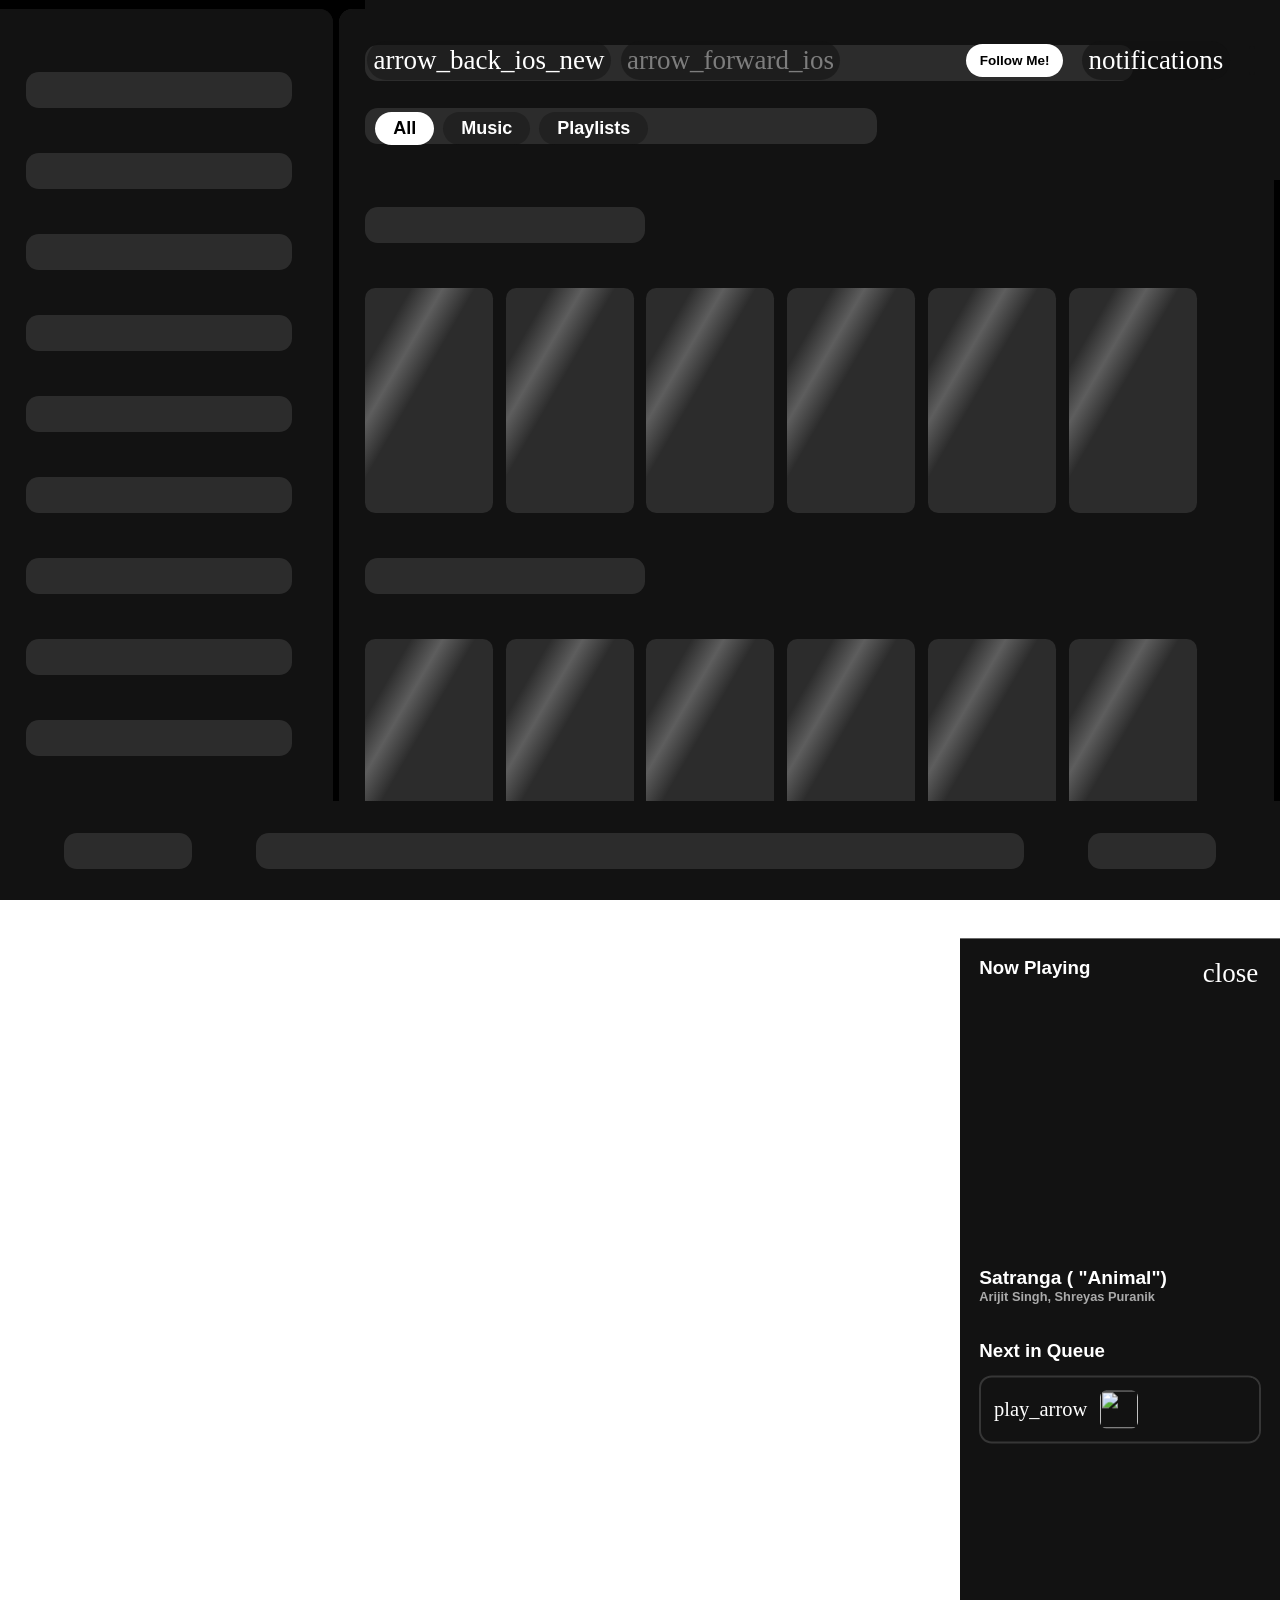
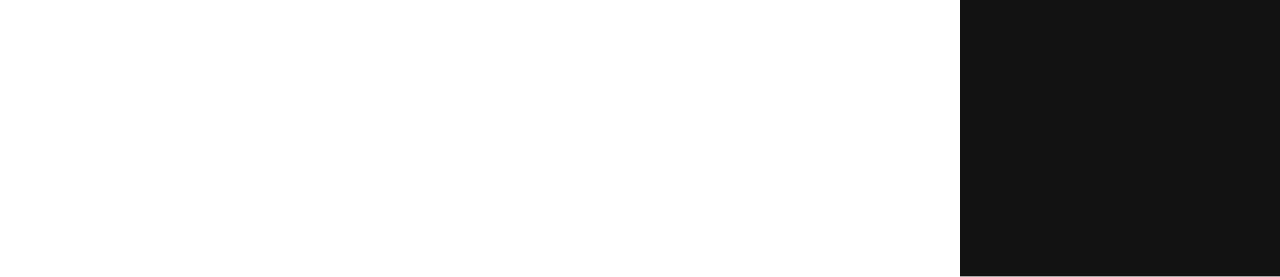
==== commit 0cb5a83c: "misc" ====
--- a/index.html
+++ b/index.html
@@ -459,8 +459,9 @@
       <h3 id="charts">Weekly top charts</h3>
     </div>
     <div class="mainwindow-cont-wrapper-search">
-      <div class="mainWindowSearchFail" style="display:none;">
-        <h3 class="failureText" style="color:white;text-align: center;display: block; padding:1.5vw;"></h3>
+      <div class="mainWindowSearchFail" style="color:white;display:flex;flex-direction:column;align-items:center;justify-content:center;gap:1vw;display:none;padding: 10vh;border-bottom: 1px solid rgba(255, 255, 255, 0.247);">
+        <h3 class="failureText"style="padding:0;"></h3>
+        <p >try searching using different spelling or keyword</p>
       </div>
       <div class="mainwindow-search-results">
             <div class="labelsForResultsCont">
--- a/style.css
+++ b/style.css
@@ -747,7 +747,7 @@
   display: flex;
   justify-content: flex-start;
   position: sticky;
-  z-index: 2;
+  z-index: 4;
   padding-bottom: 2vh;
   top: 0;
   box-sizing: border-box;
@@ -1921,6 +1921,9 @@
     opacity: 1;
   }
 }
+.mainwindow .songcontainer1:last-child {
+  margin-bottom: 9vh;
+}
 /*<---media queries-->*/
 @media (max-width: 740px) {
   * {
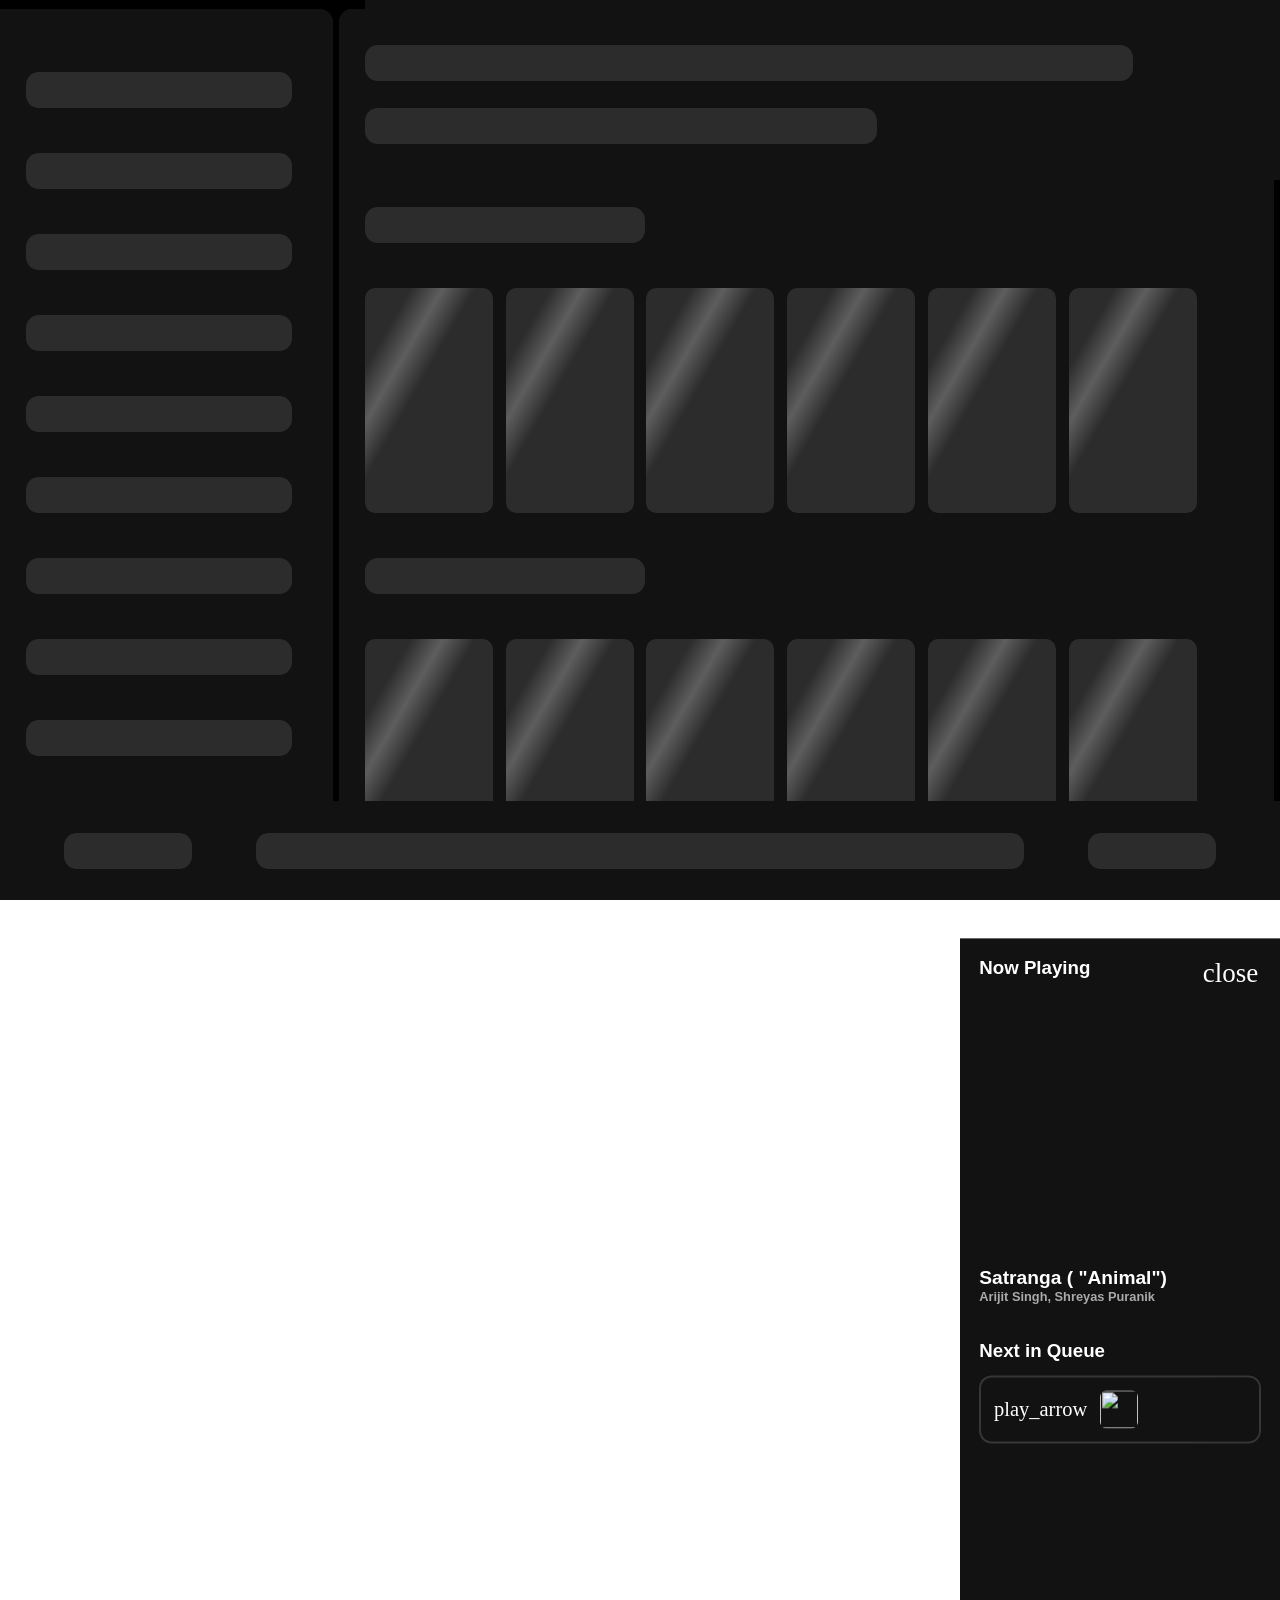
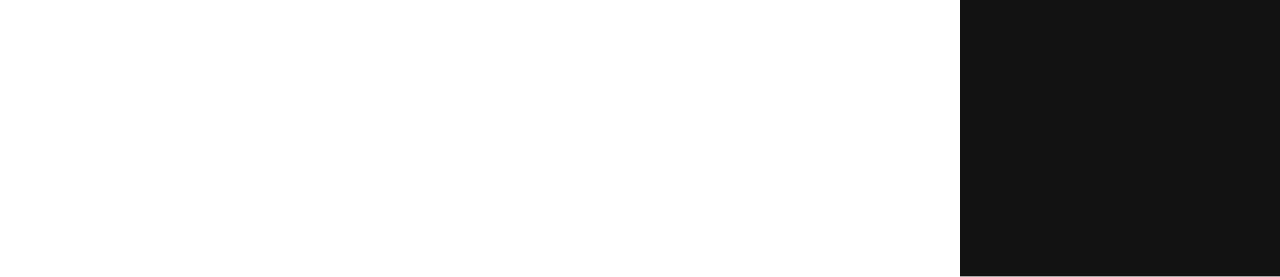
==== commit 9ef01e1b: "artist card dynamic generation" ====
--- a/index.html
+++ b/index.html
@@ -94,104 +94,7 @@
               <p class="thumbnaillabel">Playlist &#8226; 25 songs</p>
             </div>
           </div>
-          <div class="artistsideblock1">
-            <img src="https://i.scdn.co/image/ab6761610000f1780261696c5df3be99da6ed3f3" class="playlist-thumb" />
-            <div class="textforartist">
-              <p class="artistname">Arijit Singh</p>
-              <p class="thumbnaillabel">Artist</p>
-            </div>
-          </div>
-          <div class="artistsideblock1">
-            <img src="https://i.scdn.co/image/ab6761610000f178474e22bd75615c1a0b3a8530" class="playlist-thumb" />
-            <div class="textforartist">
-              <p class="artistname">Dhvani Bhanushali</p>
-              <p class="thumbnaillabel">Artist</p>
-            </div>
-          </div>
-          <div class="artistsideblock1">
-            <img src="https://i.scdn.co/image/ab6761610000f1789bd641ceb72d35b63fbb314a" class="playlist-thumb" />
-            <div class="textforartist">
-              <p class="artistname">Mithoon</p>
-              <p class="thumbnaillabel">Artist</p>
-            </div>
-          </div>
-          <div class="artistsideblock1">
-            <img src="https://i.scdn.co/image/ab6761610000f178e26e237ca6b143ca2074589a" class="playlist-thumb" />
-            <div class="textforartist">
-              <p class="artistname">Ankit Tiwari</p>
-              <p class="thumbnaillabel">Artist</p>
-            </div>
-          </div>
-          <div class="artistsideblock1">
-            <img src="https://i.scdn.co/image/ab6761610000f178bc69ed9622dad73933bf9a68" class="playlist-thumb" />
-            <div class="textforartist">
-              <p class="artistname">Tony Kakkar</p>
-              <p class="thumbnaillabel">Artist</p>
-            </div>
-          </div>
-          <div class="artistsideblock1">
-            <img src="https://i.scdn.co/image/ab6761610000f178ad172e19a5e9c349122e1c18" class="playlist-thumb" />
-            <div class="textforartist">
-              <p class="artistname">Farhan Akhtar</p>
-              <p class="thumbnaillabel">Artist</p>
-            </div>
-          </div>
-          <div class="artistsideblock1">
-            <img src="https://i.scdn.co/image/ab6761610000f17827987d65b48204a0a094dd3d" class="playlist-thumb" />
-            <div class="textforartist">
-              <p class="artistname">Badshah</p>
-              <p class="thumbnaillabel">Artist</p>
-            </div>
-          </div>
-          <div class="artistsideblock1">
-            <img src="https://i.scdn.co/image/ab6761610000e5ebac45eaf028dc58810df0f382" class="playlist-thumb" />
-            <div class="textforartist">
-              <p class="artistname">Rahat Fateh Ali Khan</p>
-              <p class="thumbnaillabel">Artist</p>
-            </div>
-          </div>
-          <div class="artistsideblock1">
-            <img src="https://i.scdn.co/image/ab6761610000e5ebec20e1f55b66ea9138ff8e91" class="playlist-thumb" />
-            <div class="textforartist">
-              <p class="artistname">Akhil</p>
-              <p class="thumbnaillabel">Artist</p>
-            </div>
-          </div>
-          <div class="artistsideblock1">
-            <img src="https://i.scdn.co/image/ab6761610000e5ebd353ee81e141a20fc0715866" class="playlist-thumb" />
-            <div class="textforartist">
-              <p class="artistname">Mustafa Zahid</p>
-              <p class="thumbnaillabel">Artist</p>
-            </div>
-          </div>
-          <div class="artistsideblock1">
-            <img src="https://i.scdn.co/image/ab6761610000e5eb1dcbb331f2318db2dd2c6bcf" class="playlist-thumb" />
-            <div class="textforartist">
-              <p class="artistname">Amit Trivedi</p>
-              <p class="thumbnaillabel">Artist</p>
-            </div>
-          </div>
-          <div class="artistsideblock1">
-            <img src="https://i.scdn.co/image/ab6761610000e5eb0cd4a939e69bf46f41f0c2eb" class="playlist-thumb" />
-            <div class="textforartist">
-              <p class="artistname">Millind Gaba</p>
-              <p class="thumbnaillabel">Artist</p>
-            </div>
-          </div>
-          <div class="artistsideblock1">
-            <img src="https://i.scdn.co/image/ab6761610000e5eb29cf7f1a56f5ff1911f6a0ef" class="playlist-thumb" />
-            <div class="textforartist">
-              <p class="artistname">Yo Yo Honey Singh</p>
-              <p class="thumbnaillabel">Artist</p>
-            </div>
-          </div>
-          <div class="artistsideblock1">
-            <img src="https://i.scdn.co/image/ab6761610000e5ebbc959d7569618ec2af2210f5" class="playlist-thumb" />
-            <div class="textforartist">
-              <p class="artistname">Sonu Nigam</p>
-              <p class="thumbnaillabel">Artist</p>
-            </div>
-          </div>
+         
           <div class="failedtosearch">
             <h3></h3>
             <p>Try searching again using different spelling or keyword.</p>
@@ -387,7 +290,7 @@
         </div>
           <div class="mainSearchBarCont">
             <span class="fa-solid fa-magnifying-glass" id="mainSearchBtn"></span>
-            <input type="text" placeholder="What do you want to play?" id="mainSearchBar" autocomplete="off">
+            <input type="text" value="" placeholder="What do you want to play?" id="mainSearchBar" autocomplete="off">
             <span class="material-symbols-rounded" id="mainSearchCancelBtn">close</span>
           </div>
         
--- a/style.css
+++ b/style.css
@@ -747,7 +747,7 @@
   display: flex;
   justify-content: flex-start;
   position: sticky;
-  z-index: 4;
+  z-index: 2;
   padding-bottom: 2vh;
   top: 0;
   box-sizing: border-box;
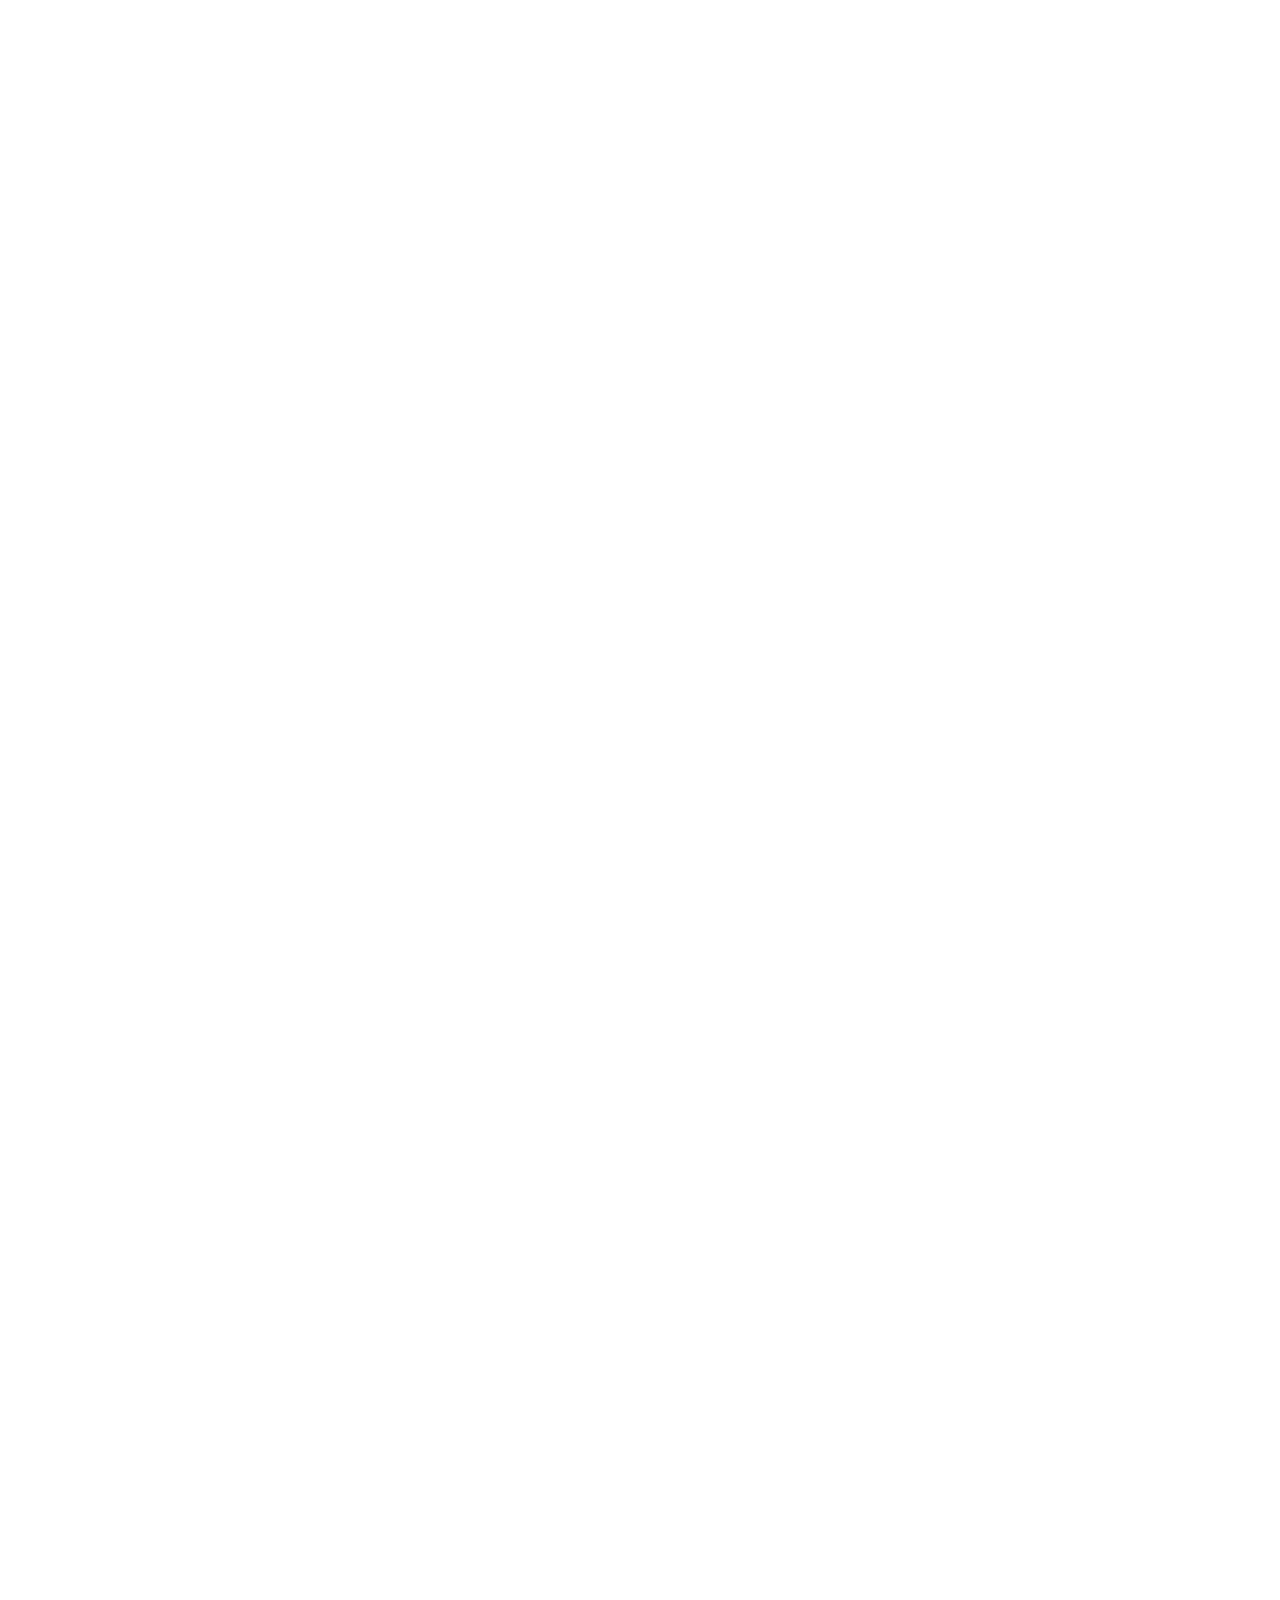
==== commit 791fee49: "Update index.html" ====
--- a/index.html
+++ b/index.html
@@ -11,23 +11,29 @@
     rel="stylesheet" />
   <link rel="stylesheet"
     href="https://fonts.googleapis.com/css2?family=Material+Symbols+Outlined:opsz,wght,FILL,GRAD@20..48,100..700,0..1,-50..200" />
-    <link rel="stylesheet" href="https://fonts.googleapis.com/css2?family=Material+Symbols+Rounded:opsz,wght,FILL,GRAD@20..48,100..700,0..1,-50..200" />
-    <link rel="stylesheet" href="https://fonts.googleapis.com/css2?family=Material+Symbols+Rounded:opsz,wght,FILL,GRAD@NaN,300,0,0" />
+  <link rel="stylesheet"
+    href="https://fonts.googleapis.com/css2?family=Material+Symbols+Rounded:opsz,wght,FILL,GRAD@20..48,100..700,0..1,-50..200" />
+  <link rel="stylesheet"
+    href="https://fonts.googleapis.com/css2?family=Material+Symbols+Rounded:opsz,wght,FILL,GRAD@NaN,300,0,0" />
+    <link
+  rel="stylesheet"
+  href="https://unpkg.com/tippy.js@6/animations/scale.css"
+/>
   <link rel="stylesheet" href="style.css" />
   <link rel="apple-touch-icon" sizes="180x180" href="meta/apple-touch-icon.png">
-<link rel="icon" type="image/png" sizes="32x32" href="meta/favicon-32x32.png">
-<link rel="icon" type="image/png" sizes="16x16" href="meta/favicon-16x16.png">
-<link rel="manifest" href="meta/site.webmanifest">
-<link rel="mask-icon" href="meta/safari-pinned-tab.svg" color="#5bbad5">
-<meta name="msapplication-TileColor" content="#da532c">
-<meta name="theme-color" content="#ffffff">
-<script src="https://kit.fontawesome.com/30ba74ff6e.js" crossorigin="anonymous"></script>
+  <link rel="icon" type="image/png" sizes="32x32" href="meta/favicon-32x32.png">
+  <link rel="icon" type="image/png" sizes="16x16" href="meta/favicon-16x16.png">
+  <link rel="manifest" href="meta/site.webmanifest">
+  <link rel="mask-icon" href="meta/safari-pinned-tab.svg" color="#5bbad5">
+  <meta name="msapplication-TileColor" content="#da532c">
+  <meta name="theme-color" content="#ffffff">
+  <script src="https://kit.fontawesome.com/30ba74ff6e.js" crossorigin="anonymous"></script>
   <title>Spotify Clone-by Raghvendra Misra</title>
-  
+
 </head>
 
-<body >
-  <div class="maincontainer"  style="max-height: 100vh; overflow: hidden; " custom attribute="0">
+<body>
+  <div class="maincontainer" style="max-height: 100vh; overflow: hidden; " custom attribute="0">
     <div class="sidebar">
       <div class="loadingSideBar">
         <div class="loadingElSidebar"></div>
@@ -44,12 +50,12 @@
       <div class="sidebaruppersection">
         <img class="logo" src="meta/logo.png">
         <div class="icon" id="homeicon">
-          <span id="homeicon-svg" class="material-symbols-rounded" >Home</span>
-        <p class="icontext" id="homeicon-text">Home</p> 
-        </div>
-     
-        <div  id="searchicon" class="icon">
-          <span  id="searchicons-svg" class="fa-solid fa-magnifying-glass"></span>
+          <span id="homeicon-svg" class="material-symbols-rounded">Home</span>
+          <p class="icontext" id="homeicon-text">Home</p>
+        </div>
+
+        <div id="searchicon" class="icon">
+          <span id="searchicons-svg" class="fa-solid fa-magnifying-glass"></span>
           <p class="icontext" id="searchicon-text">Search</p>
         </div>
       </div>
@@ -58,7 +64,7 @@
           <span id="libraryicon-svg" class="material-symbols-outlined">library_music</span>
           <p class="icontext" id="libraryicon-text">Your Library</p>
           <span id="plusiconsvg" class="material-symbols-outlined">add</span>
-          <span id="leftarrowiconsvg" class="material-symbols-outlined" >
+          <span id="leftarrowiconsvg" class="material-symbols-outlined">
             arrow_right_alt
           </span>
         </div>
@@ -69,8 +75,8 @@
         </div>
 
         <div class="icon" id="recenticon">
-          <form >
-            
+          <form>
+
             <button>
               <span id="searchicons-svg2" class="material-symbols-outlined">search</span>
             </button>
@@ -94,7 +100,104 @@
               <p class="thumbnaillabel">Playlist &#8226; 25 songs</p>
             </div>
           </div>
-         
+          <div class="artistsideblock1">
+            <img src="https://i.scdn.co/image/ab6761610000f1780261696c5df3be99da6ed3f3" class="playlist-thumb" />
+            <div class="textforartist">
+              <p class="artistname">Arijit Singh</p>
+              <p class="thumbnaillabel">Artist</p>
+            </div>
+          </div>
+          <div class="artistsideblock1">
+            <img src="https://i.scdn.co/image/ab6761610000f178474e22bd75615c1a0b3a8530" class="playlist-thumb" />
+            <div class="textforartist">
+              <p class="artistname">Dhvani Bhanushali</p>
+              <p class="thumbnaillabel">Artist</p>
+            </div>
+          </div>
+          <div class="artistsideblock1">
+            <img src="https://i.scdn.co/image/ab6761610000f1789bd641ceb72d35b63fbb314a" class="playlist-thumb" />
+            <div class="textforartist">
+              <p class="artistname">Mithoon</p>
+              <p class="thumbnaillabel">Artist</p>
+            </div>
+          </div>
+          <div class="artistsideblock1">
+            <img src="https://i.scdn.co/image/ab6761610000f178e26e237ca6b143ca2074589a" class="playlist-thumb" />
+            <div class="textforartist">
+              <p class="artistname">Ankit Tiwari</p>
+              <p class="thumbnaillabel">Artist</p>
+            </div>
+          </div>
+          <div class="artistsideblock1">
+            <img src="https://i.scdn.co/image/ab6761610000f178bc69ed9622dad73933bf9a68" class="playlist-thumb" />
+            <div class="textforartist">
+              <p class="artistname">Tony Kakkar</p>
+              <p class="thumbnaillabel">Artist</p>
+            </div>
+          </div>
+          <div class="artistsideblock1">
+            <img src="https://i.scdn.co/image/ab6761610000f178ad172e19a5e9c349122e1c18" class="playlist-thumb" />
+            <div class="textforartist">
+              <p class="artistname">Farhan Akhtar</p>
+              <p class="thumbnaillabel">Artist</p>
+            </div>
+          </div>
+          <div class="artistsideblock1">
+            <img src="https://i.scdn.co/image/ab6761610000f17827987d65b48204a0a094dd3d" class="playlist-thumb" />
+            <div class="textforartist">
+              <p class="artistname">Badshah</p>
+              <p class="thumbnaillabel">Artist</p>
+            </div>
+          </div>
+          <div class="artistsideblock1">
+            <img src="https://i.scdn.co/image/ab6761610000e5ebac45eaf028dc58810df0f382" class="playlist-thumb" />
+            <div class="textforartist">
+              <p class="artistname">Rahat Fateh Ali Khan</p>
+              <p class="thumbnaillabel">Artist</p>
+            </div>
+          </div>
+          <div class="artistsideblock1">
+            <img src="https://i.scdn.co/image/ab6761610000e5ebec20e1f55b66ea9138ff8e91" class="playlist-thumb" />
+            <div class="textforartist">
+              <p class="artistname">Akhil</p>
+              <p class="thumbnaillabel">Artist</p>
+            </div>
+          </div>
+          <div class="artistsideblock1">
+            <img src="https://i.scdn.co/image/ab6761610000e5ebd353ee81e141a20fc0715866" class="playlist-thumb" />
+            <div class="textforartist">
+              <p class="artistname">Mustafa Zahid</p>
+              <p class="thumbnaillabel">Artist</p>
+            </div>
+          </div>
+          <div class="artistsideblock1">
+            <img src="https://i.scdn.co/image/ab6761610000e5eb1dcbb331f2318db2dd2c6bcf" class="playlist-thumb" />
+            <div class="textforartist">
+              <p class="artistname">Amit Trivedi</p>
+              <p class="thumbnaillabel">Artist</p>
+            </div>
+          </div>
+          <div class="artistsideblock1">
+            <img src="https://i.scdn.co/image/ab6761610000e5eb0cd4a939e69bf46f41f0c2eb" class="playlist-thumb" />
+            <div class="textforartist">
+              <p class="artistname">Millind Gaba</p>
+              <p class="thumbnaillabel">Artist</p>
+            </div>
+          </div>
+          <div class="artistsideblock1">
+            <img src="https://i.scdn.co/image/ab6761610000e5eb29cf7f1a56f5ff1911f6a0ef" class="playlist-thumb" />
+            <div class="textforartist">
+              <p class="artistname">Yo Yo Honey Singh</p>
+              <p class="thumbnaillabel">Artist</p>
+            </div>
+          </div>
+          <div class="artistsideblock1">
+            <img src="https://i.scdn.co/image/ab6761610000e5ebbc959d7569618ec2af2210f5" class="playlist-thumb" />
+            <div class="textforartist">
+              <p class="artistname">Sonu Nigam</p>
+              <p class="thumbnaillabel">Artist</p>
+            </div>
+          </div>
           <div class="failedtosearch">
             <h3></h3>
             <p>Try searching again using different spelling or keyword.</p>
@@ -103,45 +206,46 @@
       </div>
     </div>
     <div class="musicBar">
-      <div id="loadingMusicBar"style="padding:0;  overflow: hidden;"class="loadingSideBar">
+      <div id="loadingMusicBar" style="padding:0;  overflow: hidden;" class="loadingSideBar">
         <div class="loadingElMusicbar">
           <div class="loadingMusicbarEl"></div>
-        <div class="loadingMusicbarEl"></div>
-        <div class="loadingMusicbarEl"></div>
-        </div>
-        
+          <div class="loadingMusicbarEl"></div>
+          <div class="loadingMusicbarEl"></div>
+        </div>
+
 
       </div>
       <div class="currentSong">
-        <img src="https://i.scdn.co/image/ab67616d000048512432edc97b465e6db54d356b"
-        class="main-window-playlist-thumb" crossorigin="anonymous" />
+        <img src="https://i.scdn.co/image/ab67616d000048512432edc97b465e6db54d356b" class="main-window-playlist-thumb"
+          crossorigin="anonymous" />
         <div class="currentMusic-Player">
-        <div contenteditable=""><p></p></div>
-        </div>
-        <span id="likeicon"
-            class="material-symbols-outlined">
-            favorite
-          </span>
-       
+          <div contenteditable="">
+            <p></p>
+          </div>
+        </div>
+        <span id="likeicon" class="material-symbols-outlined">
+          favorite
+        </span>
+
       </div>
       <div class="controls">
         <div class="mainControls">
-          <span class="material-symbols-outlined"id="controlicon-shuffle">
+          <span class="material-symbols-outlined" id="controlicon-shuffle">
             shuffle
-            </span>
-          <span   class="material-symbols-outlined" id="controlicon-prev">
+          </span>
+          <span class="material-symbols-outlined" id="controlicon-prev">
             skip_previous
-            </span>
-
-          <span   class="material-symbols-outlined" id="controlicon-play">
+          </span>
+
+          <span class="material-symbols-outlined" id="controlicon-play">
             play_circle
-            </span>
-            <span   class="material-symbols-outlined" id="controlicon-next">
-              skip_next
-              </span>
-              <span  class="material-symbols-outlined" id="controlicon-loop">
-                laps
-                </span>
+          </span>
+          <span class="material-symbols-outlined" id="controlicon-next">
+            skip_next
+          </span>
+          <span class="material-symbols-outlined" id="controlicon-loop">
+            laps
+          </span>
         </div>
         <div class="centerControls">
           <p id="currentTime">
@@ -156,18 +260,18 @@
           <p id="totalDuration">
             3:30
           </p>
-          
-        </div>
-        
+
+        </div>
+
 
       </div>
       <div class="sideControls">
         <span id="sideControls-veiw" class="material-symbols-outlined">
           slideshow
-          </span>
-          <span id="sideControls-sound" class="material-symbols-outlined">
-            volume_up
-            </span>
+        </span>
+        <span id="sideControls-sound" class="material-symbols-outlined">
+          volume_up
+        </span>
         <div class="volumeBar">
           <div class="vbarTargetArea"></div>
           <div class="volumeBarFill">
@@ -176,134 +280,136 @@
         </div>
       </div>
     </div>
-    <div class="nowPlayingVeiw" >
-      <div class="nowplayingHeader"><h3 class="NowPlaying">Now Playing</h3><span id="nowPlayingClose" class="material-symbols-outlined">
-        close
-        </span></div>
-      <img class="nowPlayingMainImg"src="https://i.scdn.co/image/ab67616d00001e02021d7017f73387b008eab271">
-       <p class="nowPlayingSongName">Satranga ( "Animal")</p>
-       <p class="nowPlayingSongArtist">Arijit Singh, Shreyas Puranik</p>
-       <div class="inQueueSongs">
+    <div class="nowPlayingVeiw">
+      <div class="nowplayingHeader">
+        <h3 class="NowPlaying">Now Playing</h3><span id="nowPlayingClose" class="material-symbols-outlined">
+          close
+        </span>
+      </div>
+      <img class="nowPlayingMainImg" src="https://i.scdn.co/image/ab67616d00001e02021d7017f73387b008eab271">
+      <p class="nowPlayingSongName">Satranga (From "Animal")</p>
+      <p class="nowPlayingSongArtist">Arijit Singh, Shreyas Puranik</p>
+      <div class="inQueueSongs">
         <h3 class="nextInQueue">Next in Queue</h3>
         <div class="inQueueSong1">
-          <span id="nowPlayingPlayIcon"class="material-symbols-outlined">
+          <span id="nowPlayingPlayIcon" class="material-symbols-outlined">
             play_arrow
-            </span>
-            <div class="bars">
-              <div class="bars__item"></div>
-              <div class="bars__item"></div>
-              <div class="bars__item"></div>
-              <div class="bars__item"></div>
-          </div>
-          <img src="" >
+          </span>
+          <div class="bars">
+            <div class="bars__item"></div>
+            <div class="bars__item"></div>
+            <div class="bars__item"></div>
+            <div class="bars__item"></div>
+          </div>
+          <img src="">
           <div class="textForSong">
             <p class="queueSongName"></p>
             <p class="queueSongArtist"></p>
           </div>
         </div>
 
-       </div>
+      </div>
     </div>
     <div class="mainwindow">
       <div class="loadingMainWindow">
-       <div class="loadingNav">      
+        <div class="loadingNav">
           <div class="loadingElSidebar1"></div>
           <div class="loadingElSidebar2"></div>
-         </div>
-        
+        </div>
+
         <div style="margin-top:20vh ;width:30%;" class="loadingElMainwindow"></div>
         <div class="loadingElMainwindowCardCont">
           <div class="loadingElCard"></div>
-        <div class="loadingElCard"></div>
-        <div class="loadingElCard"></div> 
-        <div class="loadingElCard"></div>
-        <div class="loadingElCard"></div>
-        <div class="loadingElCard"></div>
+          <div class="loadingElCard"></div>
+          <div class="loadingElCard"></div>
+          <div class="loadingElCard"></div>
+          <div class="loadingElCard"></div>
+          <div class="loadingElCard"></div>
         </div>
         <div style="margin-top:5vh ;width:30%;" class="loadingElMainwindow"></div>
         <div class="loadingElMainwindowCardCont">
           <div class="loadingElCard"></div>
-        <div class="loadingElCard"></div>
-        <div class="loadingElCard"></div> 
-        <div class="loadingElCard"></div>
-        <div class="loadingElCard"></div>
-        <div class="loadingElCard"></div>
+          <div class="loadingElCard"></div>
+          <div class="loadingElCard"></div>
+          <div class="loadingElCard"></div>
+          <div class="loadingElCard"></div>
+          <div class="loadingElCard"></div>
         </div>
         <div style="margin-top:5vh ;width:30%;" class="loadingElMainwindow"></div>
         <div class="loadingElMainwindowCardCont">
           <div class="loadingElCard"></div>
-        <div class="loadingElCard"></div>
-        <div class="loadingElCard"></div> 
-        <div class="loadingElCard"></div>
-        <div class="loadingElCard"></div>
-        <div class="loadingElCard"></div>
+          <div class="loadingElCard"></div>
+          <div class="loadingElCard"></div>
+          <div class="loadingElCard"></div>
+          <div class="loadingElCard"></div>
+          <div class="loadingElCard"></div>
         </div>
         <div style="margin-top:5vh ;width:30%;" class="loadingElMainwindow"></div>
         <div class="loadingElMainwindowCardCont">
           <div class="loadingElCard"></div>
-        <div class="loadingElCard"></div>
-        <div class="loadingElCard"></div> 
-        <div class="loadingElCard"></div>
-        <div class="loadingElCard"></div>
-        <div class="loadingElCard"></div>
+          <div class="loadingElCard"></div>
+          <div class="loadingElCard"></div>
+          <div class="loadingElCard"></div>
+          <div class="loadingElCard"></div>
+          <div class="loadingElCard"></div>
         </div>
         <div style="margin-top:5vh ;width:30%;" class="loadingElMainwindow"></div>
         <div class="loadingElMainwindowCardCont">
           <div class="loadingElCard"></div>
-        <div class="loadingElCard"></div>
-        <div class="loadingElCard"></div> 
-        <div class="loadingElCard"></div>
-        <div class="loadingElCard"></div>
-        <div class="loadingElCard"></div>
+          <div class="loadingElCard"></div>
+          <div class="loadingElCard"></div>
+          <div class="loadingElCard"></div>
+          <div class="loadingElCard"></div>
+          <div class="loadingElCard"></div>
         </div>
         <div style="margin-top:5vh ;width:30%;" class="loadingElMainwindow"></div>
         <div class="loadingElMainwindowCardCont">
           <div class="loadingElCard"></div>
-        <div class="loadingElCard"></div>
-        <div class="loadingElCard"></div> 
-        <div class="loadingElCard"></div>
-        <div class="loadingElCard"></div>
-        <div class="loadingElCard"></div>
+          <div class="loadingElCard"></div>
+          <div class="loadingElCard"></div>
+          <div class="loadingElCard"></div>
+          <div class="loadingElCard"></div>
+          <div class="loadingElCard"></div>
         </div>
         <div style="margin-top:5vh ;width:30%;" class="loadingElMainwindow"></div>
         <div class="loadingElMainwindowCardCont">
           <div class="loadingElCard"></div>
-        <div class="loadingElCard"></div>
-        <div class="loadingElCard"></div> 
-        <div class="loadingElCard"></div>
-        <div class="loadingElCard"></div>
-        <div class="loadingElCard"></div>
-        </div>
-        
+          <div class="loadingElCard"></div>
+          <div class="loadingElCard"></div>
+          <div class="loadingElCard"></div>
+          <div class="loadingElCard"></div>
+          <div class="loadingElCard"></div>
+        </div>
+
       </div>
       <nav class="mainNav">
-        
+
         <nav>
           <div class="wrapperForSearchBar-Chev">
-          <div class="wrapper1stInNav">
-          <span id="chev1" title="Previous page" class="material-symbols-outlined">
-            arrow_back_ios_new
-          </span>
-          <span id="chev" title="Next page" class="material-symbols-outlined">
-            arrow_forward_ios
-          </span>
-        </div>
-          <div class="mainSearchBarCont">
-            <span class="fa-solid fa-magnifying-glass" id="mainSearchBtn"></span>
-            <input type="text" value="" placeholder="What do you want to play?" id="mainSearchBar" autocomplete="off">
-            <span class="material-symbols-rounded" id="mainSearchCancelBtn">close</span>
-          </div>
-        
-      </div>
+            <div class="wrapper1stInNav">
+              <span id="chev1" title="Previous page" class="material-symbols-outlined">
+                arrow_back_ios_new
+              </span>
+              <span id="chev" title="Next page" class="material-symbols-outlined">
+                arrow_forward_ios
+              </span>
+            </div>
+            <div class="mainSearchBarCont">
+              <span class="fa-solid fa-magnifying-glass" id="mainSearchBtn"></span>
+              <input type="text" placeholder="What do you want to play?" id="mainSearchBar">
+              <span class="material-symbols-rounded" id="mainSearchCancelBtn">close</span>
+            </div>
+
+          </div>
           <div class="wrapper2ndInNav">
-          <span id="followme" style="pointer-events: all; cursor: pointer;">Follow Me!</span>
-          <span id="bell-icon" class="material-symbols-outlined">
-            notifications
-          </span>
-          <img
-            src="https://lh3.googleusercontent.com/a/ACg8ocJhyjBqGFbQGs9SYJUCevspX0GwSJKbYSCdbpjUrakHr4g=s288-c-no" />
-          </div>
-          </nav>
+            <span id="followme" style="pointer-events: all; cursor: pointer;">Follow Me!</span>
+            <span id="bell-icon" class="material-symbols-outlined">
+              notifications
+            </span>
+            <img
+              src="https://lh3.googleusercontent.com/a/ACg8ocJhyjBqGFbQGs9SYJUCevspX0GwSJKbYSCdbpjUrakHr4g=s288-c-no" />
+          </div>
+        </nav>
         <div class="tagcontainer2">
           <span id="crossicontag-svg" class="material-symbols-outlined">close</span>
           <span class="alltag">All</span>
@@ -312,98 +418,413 @@
         </div>
       </nav>
       <div class="mainwindow-cont-wrapper">
-      <div class="mainwindow-cont-wrapper-home">
-      <div class="uppersection1-mainwindow">
-        <div class="uppercard">
-          <img src="https://misc.scdn.co/liked-songs/liked-songs-64.png" class="main-window-playlist-thumb" />Liked
-          Songs<span id="playicon" class="material-symbols-outlined">
-            play_arrow
-          </span>
-        </div>
-        <div class="uppercard">
-          <img src="https://i.scdn.co/image/ab67616d000048512432edc97b465e6db54d356b"
-            class="main-window-playlist-thumb" />Phir Mohobbat (Md.Irfan, Arijit Singh)<span id="playicon"
-            class="material-symbols-outlined">
-            play_arrow
-          </span>
-        </div>
-        <div class="uppercard">
-          <img src="https://i.scdn.co/image/ab67616d000048517b93fd8b0ade33ceb9d536de"
-            class="main-window-playlist-thumb" />Duniyaa (Akhil, Dhvani Bhanushali<span id="playicon"
-            class="material-symbols-outlined">
-            play_arrow
-          </span>
-        </div>
-      </div>
-      <div class="uppersection2-mainwindow">
-        <div class="uppercard">
-          <img src="https://i.scdn.co/image/ab67616d00004851333548f23189291acdee787d"
-            class="main-window-playlist-thumb" />4:10 AM (DIVINE, Lal Chand Yamla Jatt)<span id="playicon"
-            class="material-symbols-outlined">
-            play_arrow
-          </span>
-        </div>
-        <div class="uppercard">
-          <img src="https://i.scdn.co/image/ab67616d00004851021d7017f73387b008eab271"
-            class="main-window-playlist-thumb" />Satranga (Arijit Singh, Shreyas Puranik)<span id="playicon"
-            class="material-symbols-outlined">
-            play_arrow
-          </span>
-        </div>
-        <div class="uppercard">
-          <img src="https://i.scdn.co/image/ab67616d000048514cfe2d352da6d7910961377f"
-            class="main-window-playlist-thumb" />Labon Ko (Pritam, KK)<span id="playicon"
-            class="material-symbols-outlined">
-            play_arrow
-          </span>
-        </div>
-      </div>
-
-      <h3 id="charts">Weekly top charts</h3>
-    </div>
-    <div class="mainwindow-cont-wrapper-search">
-      <div class="mainWindowSearchFail" style="color:white;display:flex;flex-direction:column;align-items:center;justify-content:center;gap:1vw;display:none;padding: 10vh;border-bottom: 1px solid rgba(255, 255, 255, 0.247);">
-        <h3 class="failureText"style="padding:0;"></h3>
-        <p >try searching using different spelling or keyword</p>
-      </div>
-      <div class="mainwindow-search-results">
+        <div class="mainwindow-cont-wrapper-home">
+          <div class="uppersection1-mainwindow">
+            <div class="uppercard">
+              <img src="https://misc.scdn.co/liked-songs/liked-songs-64.png" class="main-window-playlist-thumb" />Liked
+              Songs<span id="playicon" class="material-symbols-outlined">
+                play_arrow
+              </span>
+            </div>
+            <div class="uppercard">
+              <img src="https://i.scdn.co/image/ab67616d000048512432edc97b465e6db54d356b"
+                class="main-window-playlist-thumb" />Phir Mohobbat (Md.Irfan, Arijit Singh)<span id="playicon"
+                class="material-symbols-outlined">
+                play_arrow
+              </span>
+            </div>
+            <div class="uppercard">
+              <img src="https://i.scdn.co/image/ab67616d000048517b93fd8b0ade33ceb9d536de"
+                class="main-window-playlist-thumb" />Duniyaa (Akhil, Dhvani Bhanushali<span id="playicon"
+                class="material-symbols-outlined">
+                play_arrow
+              </span>
+            </div>
+          </div>
+          <div class="uppersection2-mainwindow">
+            <div class="uppercard">
+              <img src="https://i.scdn.co/image/ab67616d00004851333548f23189291acdee787d"
+                class="main-window-playlist-thumb" />4:10 AM (DIVINE, Lal Chand Yamla Jatt)<span id="playicon"
+                class="material-symbols-outlined">
+                play_arrow
+              </span>
+            </div>
+            <div class="uppercard">
+              <img src="https://i.scdn.co/image/ab67616d00004851021d7017f73387b008eab271"
+                class="main-window-playlist-thumb" />Satranga (Arijit Singh, Shreyas Puranik)<span id="playicon"
+                class="material-symbols-outlined">
+                play_arrow
+              </span>
+            </div>
+            <div class="uppercard">
+              <img src="https://i.scdn.co/image/ab67616d000048514cfe2d352da6d7910961377f"
+                class="main-window-playlist-thumb" />Labon Ko (Pritam, KK)<span id="playicon"
+                class="material-symbols-outlined">
+                play_arrow
+              </span>
+            </div>
+          </div>
+
+          <h3 id="charts">Weekly top charts</h3>
+          <div class="songcontainer1">
+            <div class="songCard">
+              <span id="cardplayicon" class="material-symbols-outlined">
+                play_arrow </span><img src="https://i.scdn.co/image/ab67616d00001e02021d7017f73387b008eab271"
+                class="cardImage" />
+              <p class="songName">Satranga</p>
+              <div style="margin: 0;overflow: hidden;width:40vw;height:6vw;background-color:transparent;">
+                <p class="songDescription">
+                  From "ANIMAL" <br />(Arijit Singh, Shreyas..
+                </p>
+              </div>
+            </div>
+            <div class="songCard">
+              <span id="cardplayicon" class="material-symbols-outlined">
+                play_arrow </span><img src="https://i.scdn.co/image/ab67616d0000b27360dbbb589dff0c57a3a4ffb2"
+                class="cardImage" />
+              <p class="songName">Chaleya</p>
+              <div style="margin: 0;overflow: hidden;width:40vw;height:6vw;background-color:transparent;">
+                <p class="songDescription">
+                  From "Jawan" <br />(Anirudh Ravichander..
+                </p>
+              </div>
+            </div>
+            <div class="songCard">
+              <span id="cardplayicon" class="material-symbols-outlined">
+                play_arrow </span><img src="https://i.scdn.co/image/ab67616d00001e02333548f23189291acdee787d"
+                class="cardImage" />
+              <p class="songName">4.10</p>
+              <div style="margin: 0;overflow: hidden;width:40vw;height:6vw;background-color:transparent;">
+                <p class="songDescription">DIVINE, Lal Chand Yamla Jatt</p>
+              </div>
+            </div>
+            <div class="songCard">
+              <span id="cardplayicon" class="material-symbols-outlined">
+                play_arrow </span><img src="https://i.scdn.co/image/ab67616d0000b273c08202c50371e234d20caf62"
+                class="cardImage" />
+              <p class="songName">Kesariya</p>
+              <div style="margin: 0;overflow: hidden;width:40vw;height:6vw;background-color:transparent;">
+                <p class="songDescription">
+                  From "Bhramastra" (Pritam, Arijit Singh)
+                </p>
+              </div>
+            </div>
+            <div class="songCard">
+              <span id="cardplayicon" class="material-symbols-outlined">
+                play_arrow </span><img src="https://i.scdn.co/image/ab67616d00001e028eeefdbfd14ad10510ba6c86"
+                class="cardImage" />
+              <p class="songName">Woh Raat</p>
+              <div style="margin: 0;overflow: hidden;width:40vw;height:6vw;background-color:transparent;">
+                <p class="songDescription">
+                  Raftaar, KR$NA <br />&nbsp;
+                </p>
+              </div>
+            </div>
+            <div id="collapsedSong" class="songCard">
+              <span id="cardplayicon" class="material-symbols-outlined">
+                play_arrow </span><img src="https://i.scdn.co/image/ab67616d00001e02bb52f4d0546656ebcf9ed925"
+                class="cardImage" />
+              <p class="songName">Thoda Thoda Pyaar</p>
+              <div style="margin: 0;overflow: hidden;width:40vw;height:6vw;background-color:transparent;">
+                <p class="songDescription">Nilesh Ahuja, Stebin Ben</p>
+              </div>
+            </div>
+            <div id="collapsedSong" class="songCard">
+              <span id="cardplayicon" class="material-symbols-outlined">
+                play_arrow </span><img src="https://i.scdn.co/image/ab67616d00001e0299655481a2151203ed89351d"
+                class="cardImage" />
+              <p class="songName">Malang(Title Track)</p>
+              <div style="margin: 0;overflow: hidden;width:40vw;height:6vw;background-color:transparent;">
+                <p class="songDescription">
+                  From "Malang" <br />(Ved Sharma, Kunal V..
+                </p>
+              </div>
+            </div>
+          </div>
+          <h3>Listed from playlist</h3>
+          <div class="songcontainer1">
+            <div class="songCard">
+              <span id="cardplayicon" class="material-symbols-outlined">
+                play_arrow </span><img src="https://i.scdn.co/image/ab67616d00001e027b93fd8b0ade33ceb9d536de"
+                class="cardImage" />
+              <p class="songName">Duniyaa</p>
+              <div style="margin: 0;overflow: hidden;width:40vw;height:6vw;background-color:transparent;">
+                <p class="songDescription">
+                  From "Lukka Chuppi" (Akhil, Dhvani Bhanu..
+                </p>
+              </div>
+            </div>
+            <div class="songCard">
+              <span id="cardplayicon" class="material-symbols-outlined">
+                play_arrow </span><img src="https://i.scdn.co/image/ab67616d0000b2734cfe2d352da6d7910961377f"
+                class="cardImage" />
+              <p class="songName">Labon Ko</p>
+              <div style="margin: 0;overflow: hidden;width:40vw;height:6vw;background-color:transparent;">
+                <p class="songDescription">
+                  Pritam, KK <br />&nbsp;</p>
+              </div>
+            </div>
+            <div class="songCard">
+              <span id="cardplayicon" class="material-symbols-outlined">
+                play_arrow </span><img src="https://i.scdn.co/image/ab67616d00001e028a3f0a3ca7929dea23cd274c"
+                class="cardImage" />
+              <p class="songName">Lovely (with Khalid)</p>
+              <div style="margin: 0;overflow: hidden;width:40vw;height:6vw;background-color:transparent;">
+                <p class="songDescription">
+                  Billi Eilish, Khalid<br />&nbsp;</p>
+              </div>
+            </div>
+            <div class="songCard">
+              <span id="cardplayicon" class="material-symbols-outlined">
+                play_arrow </span><img src="https://i.scdn.co/image/ab67616d0000b27341e31d6ea1d493dd77933ee5"
+                class="cardImage" />
+              <p class="songName">STAY (with Justin..</p>
+              <div style="margin: 0;overflow: hidden;width:40vw;height:6vw;background-color:transparent;">
+                <p class="songDescription">The Kid LARAOI,Justin Bieber</p>
+              </div>
+            </div>
+            <div class="songCard">
+              <span id="cardplayicon" class="material-symbols-outlined">
+                play_arrow </span><img src="https://i.scdn.co/image/ab67616d0000b27371da5e89467bd75d2ed9f1fa"
+                class="cardImage" />
+              <p class="songName">Jannatein Kahan</p>
+              <div style="margin: 0;overflow: hidden;width:40vw;height:6vw;background-color:transparent;">
+                <p class="songDescription">
+                  Pritam, KK<br />&nbsp; </p>
+              </div>
+            </div>
+            <div id="collapsedSong" class="songCard">
+              <span id="cardplayicon" class="material-symbols-outlined">
+                play_arrow </span><img src="https://i.scdn.co/image/ab67616d00001e029ad4c5b52effc242984def78"
+                class="cardImage" />
+              <p class="songName">Sometimes</p>
+              <div style="margin: 0;overflow: hidden;width:40vw;height:6vw;background-color:transparent;">
+                <p class="songDescription">AUR<br />&nbsp;</p>
+              </div>
+            </div>
+            <div id="collapsedSong" class="songCard">
+              <span id="cardplayicon" class="material-symbols-outlined">
+                play_arrow </span><img src="https://i.scdn.co/image/ab67616d00001e02f5a66f7c0126268d45cda1b6"
+                class="cardImage" />
+              <p class="songName">Namastute</p>
+              <div style="margin: 0;overflow: hidden;width:40vw;height:6vw;background-color:transparent;">
+                <p class="songDescription">
+                  Seedhe Maut<br />&nbsp;</p>
+              </div>
+            </div>
+          </div>
+          <h3>Most streamed</h3>
+          <div class="songcontainer1">
+            <div class="songCard">
+              <span id="cardplayicon" class="material-symbols-outlined">
+                play_arrow </span><img src="https://i.scdn.co/image/ab67616d0000b2733fb3fb3086a40c2c5062501d"
+                class="cardImage" />
+              <p class="songName">Tu Hai Kahan</p>
+              <div style="margin: 0;overflow: hidden;width:40vw;height:6vw;background-color:transparent;">
+                <p class="songDescription">
+                  AUR <br />&nbsp;</p>
+              </div>
+            </div>
+            <div class="songCard">
+              <span id="cardplayicon" class="material-symbols-outlined">
+                play_arrow </span><img src="https://i.scdn.co/image/ab67616d0000b2735f3ede47954a93aa03efe5f9"
+                class="cardImage" />
+              <p class="songName">Arjan Vailly</p>
+              <div style="margin: 0;overflow: hidden;width:40vw;height:6vw;background-color:transparent;">
+                <p class="songDescription">
+                  From "ANIMAL"(Maninder Bharadwaj,..</p>
+              </div>
+            </div>
+            <div class="songCard">
+              <span id="cardplayicon" class="material-symbols-outlined">
+                play_arrow </span><img src="https://i.scdn.co/image/ab67616d00001e0209426d9ae9d8d981735ebc5e"
+                class="cardImage" />
+              <p class="songName">Ranjha</p>
+              <div style="margin: 0;overflow: hidden;width:40vw;height:6vw;background-color:transparent;">
+                <p class="songDescription">
+                  From "Shershaah"(Jasleen Royal, B Praak</p>
+              </div>
+            </div>
+            <div class="songCard">
+              <span id="cardplayicon" class="material-symbols-outlined">
+                play_arrow </span><img src="https://i.scdn.co/image/ab67616d0000b273a75c2f26913099a420050f01"
+                class="cardImage" />
+              <p class="songName">Ratan Lambiyan</p>
+              <div style="margin: 0;overflow: hidden;width:40vw;height:6vw;background-color:transparent;">
+                <p class="songDescription">
+                  From "Shershaah" (Tanishq Bagchi, Jubin..
+                </p>
+              </div>
+            </div>
+            <div class="songCard">
+              <span id="cardplayicon" class="material-symbols-outlined">
+                play_arrow </span><img src="https://i.scdn.co/image/ab67616d00001e02dea88e870d30a4da51065bf5"
+                class="cardImage" />
+              <p class="songName">Manjha</p>
+              <div style="margin: 0;overflow: hidden;width:40vw;height:6vw;background-color:transparent;">
+                <p class="songDescription">Vishal Mishra<br />&nbsp;</p>
+              </div>
+            </div>
+            <div id="collapsedSong" class="songCard">
+              <span id="cardplayicon" class="material-symbols-outlined">
+                play_arrow </span>
+              <img src="https://i.scdn.co/image/ab67616d00001e0253838c41f300a38bef3b05e9" class="cardImage" />
+              <p class="songName">Vigdiyan Heeran</p>
+              <div style="margin: 0;overflow: hidden;width:40vw;height:6vw;background-color:transparent;">
+                <p class="songDescription">
+
+                  From "Honey 3.0"<br>(Yo Yo Honey Singh)</p>
+              </div>
+            </div>
+            <div id="collapsedSong" class="songCard">
+              <span id="cardplayicon" class="material-symbols-outlined">
+                play_arrow </span><img src="https://i.scdn.co/image/ab67616d00001e02fe77bd21eb38ff74b5f21524"
+                class="cardImage" />
+              <p class="songName">Ye Tune Kya Kiya</p>
+              <div style="margin: 0;overflow: hidden;width:40vw;height:6vw;background-color:transparent;">
+                <p class="songDescription">
+                  Pritam, Javed Bashir <br>&nbsp;</p>
+              </div>
+            </div>
+          </div>
+          <h3>Picked by Raghvendra Misra</h3>
+          <div class="songcontainer1">
+            <div class="songCard">
+              <span id="cardplayicon" class="material-symbols-outlined">
+                play_arrow </span><img src="https://i.scdn.co/image/ab67616d00001e022432edc97b465e6db54d356b"
+                class="cardImage" />
+              <p class="songName">Phir Mohobbat</p>
+              <div style="margin: 0;overflow: hidden;width:40vw;height:6vw;background-color:transparent;">
+                <p class="songDescription">From Murder 2 (Md.Irfan, Arijit Singh)</p>
+              </div>
+            </div>
+            <div class="songCard">
+              <span id="cardplayicon" class="material-symbols-outlined">
+                play_arrow </span><img src="https://i.scdn.co/image/ab67616d0000b273b5eba194cd2f743be9a0f87b"
+                class="cardImage" />
+              <p class="songName">Hothon Se Chu Lo Tu.</p>
+              <div style="margin: 0;overflow: hidden;width:40vw;height:6vw;background-color:transparent;">
+                <p class="songDescription">Jagjit Singh<br />&nbsp;</p>
+              </div>
+            </div>
+            <div class="songCard">
+              <span id="cardplayicon" class="material-symbols-outlined">
+                play_arrow </span><img src="https://i.scdn.co/image/ab67616d0000b27300221eaa504574172c617504"
+                class="cardImage" />
+              <p class="songName">No Mercy</p>
+              <div style="margin: 0;overflow: hidden;width:40vw;height:6vw;background-color:transparent;">
+                <p class="songDescription">Deep Kalsi, Raftaar, KR$NA, KARMA</p>
+              </div>
+            </div>
+            <div class="songCard">
+              <span id="cardplayicon" class="material-symbols-outlined">
+                play_arrow </span><img src="https://i.scdn.co/image/ab67616d0000b273f8c35169d5bab01327f87e5a"
+                class="cardImage" />
+              <p class="songName">Blowing Up</p>
+              <div style="margin: 0;overflow: hidden;width:40vw;height:6vw;background-color:transparent;">
+                <p class="songDescription">KR$NA<br />&nbsp;</p>
+              </div>
+            </div>
+            <div class="songCard">
+              <span id="cardplayicon" class="material-symbols-outlined">
+                play_arrow </span><img src="https://i.scdn.co/image/ab67616d0000b273843596e5677ecc71fee1c340"
+                class="cardImage" />
+              <p class="songName">Prarthna</p>
+              <div style="margin: 0;overflow: hidden;width:40vw;height:6vw;background-color:transparent;">
+                <p class="songDescription">KR$NA<br />&nbsp;</p>
+              </div>
+            </div>
+            <div id="collapsedSong" class="songCard">
+              <span id="cardplayicon" class="material-symbols-outlined">
+                play_arrow </span><img
+                src="https://lh3.googleusercontent.com/PvuDzAO7HEl3SzakzJhb0fmWGAMuJmNQt_BVeKoS9Kivin_io0qSt1SrxS8iGE7y66wA49zGH5n0twWg"
+                class="cardImage" />
+              <p class="songName">Athma Rama</p>
+              <div style="margin: 0;overflow: hidden;width:40vw;height:6vw;background-color:transparent;">
+                <p class="songDescription">Agam Aggrawal<br />&nbsp;</p>
+              </div>
+            </div>
+            <div id="collapsedSong" class="songCard">
+              <span id="cardplayicon" class="material-symbols-outlined">
+                play_arrow </span><img src="https://i.scdn.co/image/ab67656300005f1f4de6e598c36e4476af554a64"
+                class="cardImage" />
+              <p class="songName">BEN 10-Theme So..</p>
+              <div style="margin: 0;overflow: hidden;width:40vw;height:6vw;background-color:transparent;">
+                <p class="songDescription">Sunidhi Chauhan<br />&nbsp;</p>
+              </div>
+            </div>
+          </div>
+        </div>
+        <div class="mainwindow-cont-wrapper-search">
+          <div class="mainwindow-search-results">
             <div class="labelsForResultsCont">
               <p class="labelForResults">Title</p>
               <p class="labelForResults">Duration</p>
               <p class="labelForResults">Album</p>
             </div>
-        </div>
-      <div class="mainwindow-search-default">
-        
-        </div>
-      </div>
-    </div>
+          </div>
+          <div class="mainwindow-search-default">
+
+          </div>
+        </div>
       </div>
     </div>
   </div>
-    
+  </div>
+
   </div>
 
   <audio id="mainAudioEl" src="" type="audio/mp3"></audio>
   <audio id="tempAudioEl" src="" type="audio/mp3"></audio>
+  
+  
+  
+  <div class="headerForPlayer">
+    <span id="trigger" class="material-symbols-outlined">
+      expand_more
+    </span>
+    <div class="title">
+      <p>ddddd</p>
+    </div>
+    <span id="triggerView" class="material-symbols-outlined">
+      queue_music
+    </span>
+  </div>
+  
+  <div class="tooltipwr">
+    <div class="tooltipCont" style="
+    
+    color: white;
+    font-size: 1.2vw;
+    padding: 1vw;
+    /* display: none; */
+  ">
+      <h4 style="
+    font-weight: 800;
+    font-size: 1.5vw;
+">Dig Deeper</h4>
+      <p style="
+    margin-top: 1vw;
+    font-size: 1.2vw;
+  ">Click on <b>Now Playing Veiw</b> Button to know what's playing and what's next!</p>
+      <button id="tpbtn" style="
+    background-color: white;
+    padding: 0.5vw 1vw;
+    border-radius: 2vw;
+    margin-top: 1.5vw;
+    cursor: pointer;
+    font-weight: 550;
+  ">Dismiss</button>
+    </div>
+  </div>
+  <script src="https://unpkg.com/@popperjs/core@2"></script>
+    <script src="https://unpkg.com/tippy.js@6"></script>
   <script src="scripts/data.js"></script>
   <script src="https://cdn.jsdelivr.net/npm/colorthief@2.3.2/dist/color-thief.min.js"></script>
   <script src="scripts/utility.js"></script>
   <script src="scripts/app.js"></script>
-    <script src="scripts/music.js"></script>
-    <script src="scripts/navigation.js"></script>
-    
-    
-   
-<div class="headerForPlayer">
-  <span id="trigger" class="material-symbols-outlined">
-    expand_more
-    </span>
-  <div class="title"><p>ddddd</p></div>
-  <span id="triggerView" class="material-symbols-outlined">
-    queue_music
-    </span>
-</div>
+  <script src="scripts/music.js"></script>
+  <script src="scripts/navigation.js"></script>
 </body>
 
-</html>+</html>
--- a/style.css
+++ b/style.css
@@ -3,7 +3,7 @@
 :root {
   --opacity: 1;
   --loaderBgColor: #2c2c2c;
-  --loaderAnimBg: linear-gradient(90deg, rgba(255,255,255,0) 0%, rgba(208,208,208,0.3) 50%, rgba(255,255,255,0) 100%);
+  --loaderAnimBg: rgba(128, 128, 128, 0.295);
   --colorForBefore: rgb(0, 0, 0);
   --colorForBeforePLayer: rgb(0, 0, 0);
 }
@@ -691,7 +691,6 @@
   display: flex;
   gap: 2vw;
   /* flex-wrap:wrap; */
-  overflow-x:scroll;
   padding: 3vh 1.5vw;
   justify-content: flex-start;
 }
@@ -707,7 +706,6 @@
   /* transition: all 1s ease; */
   cursor: pointer;
   position: relative;
-
 }
 
 .cardImage {
@@ -730,8 +728,6 @@
 .songName {
   font-weight: 700;
   margin-top: 1vh;
-  width: 9vw;
-  white-space: nowrap;
 }
 
 .mainNav {
@@ -779,7 +775,7 @@
 }
 
 #collapsedSong {
-  display: initial;
+  display: none;
 }
 
 #cardplayicon {
@@ -803,16 +799,6 @@
 .songCard:hover #cardplayicon {
   opacity: 1;
   pointer-events: all;
-  z-index: 2;
-}
-.songCard:hover .coverafter::before {
-  background-image: linear-gradient(to left, #333333 -1%, transparent);
-}
-.songCard:hover .songDescriptionCont::before{
-  background-image: linear-gradient(to bottom, #333333 -1%, transparent);
-}
-.songCard:hover .songDescriptionCont::after{
-  background-image: linear-gradient(to top, #333333 -1%, transparent);
 }
 
 .musicBar {
@@ -1247,7 +1233,7 @@
   width: 100%;
   transform: rotateZ(-60deg);
 
-  background-image: var(--loaderAnimBg);
+  background-color: var(--loaderAnimBg);
 
   animation: anim 1s cubic-bezier(0, 0, 0, 1) infinite forwards;
 }
@@ -1271,7 +1257,7 @@
   width: 100%;
   transform: rotateZ(-60deg);
 
-  background-image: var(--loaderAnimBg);
+  background-color: var(--loaderAnimBg);
 
   animation: anim 1.5s ease infinite forwards;
 }
@@ -1285,7 +1271,7 @@
   width: 100%;
   transform: rotateZ(-60deg);
 
-  background-image: var(--loaderAnimBg);
+  background-color: var(--loaderAnimBg);
 
   animation: anim 1.5s ease infinite forwards;
 }
@@ -1304,7 +1290,7 @@
   width: 100%;
   transform: rotateZ(-60deg);
 
-  background-image: var(--loaderAnimBg);
+  background-color: var(--loaderAnimBg);
 
   animation: anim 1s cubic-bezier(0, 0, 0, 1) infinite forwards;
 }
@@ -1322,7 +1308,7 @@
   height: 400%;
   width: 44%;
   transform: rotateZ(30deg);
-  background-image: var(--loaderAnimBg);
+  background-color: var(--loaderAnimBg);
   animation: 0.8s ease 0s infinite normal forwards running anim;
 }
 
@@ -1340,7 +1326,7 @@
   width: 100%;
   transform: rotateZ(-60deg);
 
-  background-image: var(--loaderAnimBg);
+  background-color: var(--loaderAnimBg);
 
   animation: anim 1s cubic-bezier(0, 0, 0, 1) infinite backwards 0.5s;
 }
@@ -1348,6 +1334,19 @@
 .loadingElMusicbar div:nth-last-child(2)::after {
   height: 600%;
   animation: anim 1.5s ease infinite backwards 0s;
+}
+.tippy-box{
+  background-color: #0d72ea;
+  padding:0;
+  border-radius: 1vw;
+}
+.tippy-arrow::before{
+color: #0d72ea;
+left:10%;
+
+}
+.tippy-arrow{
+  left:8%;
 }
 
 /*<---Music Bar Styling--->*/
@@ -1655,7 +1654,6 @@
   background-color: #2A2A2A;
 font-size:1.4vw;
   border:1px solid rgba(255, 255, 255,0);
-  cursor: pointer;
  
 }
 .mainSearchBarCont:hover #mainSearchBar{
@@ -1728,16 +1726,11 @@
   height:7%;
   background-color: #15ff5b01;
   margin:0.5vw auto;
-  padding:1vw;
+  padding:0.5vw;
   border-radius :0.5vw;
-  cursor: pointer;
-  border:1px solid rgba(255, 255, 255, 0.199);
 }
 #search-songCardImg{
   height:100%; 
-}
-.mainwindow-search-results::-webkit-scrollbar {
-  display: none;
 }
 .searchSongImgCont{
   height:3vw;
@@ -1777,10 +1770,10 @@
   display: flex;
   width: 93%;
   justify-content: space-between;
-  padding: 0.5vw 3%;
+  padding: 0.5vw;
   margin: 1vw auto;
   font-size: calc(1.6vw / 1.689);
-  color: rgba(255, 255, 255, 1);
+  color: rgba(255, 255, 255, 0.747);
   background-color: #1D1D1D;
   border-bottom: solid rgba(255, 255, 255, 0.24) 1px;
   position: sticky;
@@ -1788,7 +1781,6 @@
   z-index: 2;
 }
 .mainwindow-search-results{
-  display:none;
   position:relative;
   height:70vh;
   overflow:scroll;
@@ -1801,129 +1793,23 @@
 .search-songCard:hover{
   background-color: #4e4c4c77;
 }
-.searchSongImgCont::before{
+.search-songCard:hover .searchSongImgCont::before{
   content:'';
   position:absolute ;
   height:100%;
   width:100%;
-  background-color:transparent;
+  background-color:rgba(0,0,0,0.5);
   z-index:1;
   border-radius:0.5vw;
   top:0;
   left:0;
 }
-.search-songCard:hover .searchSongImgCont::before{
-  background-color:rgba(0,0,0,0.5);
-}
- .searchSongImgContCrr::before{
-  background-color:rgba(0,0,0,0.5);
-}
-
 .search-songCard:hover #nowPlayingPlayIcon{
   opacity: 1;
   position: relative;
   z-index: 2;
 }
-.contForSongDetails{display: flex;width:33%;align-items: center;} 
-.songcontainer1::-webkit-scrollbar {
-  display: none;
-}
-.coverafter::before{
-  content: "";
-  right: 0;
-  top: 0;
-  background-image: linear-gradient(to left, #171717 -1%, transparent);
-  height: 100%;
-  width: 40%;
-  position: absolute;
-  z-index: 1;
-}
-.songDescriptionCont{
-  position: relative;
-  width: 9vw;
-  height:3vw;
-  overflow: hidden;
-}
-.songDescriptionCont::before{
-  content: "";
-  right: 0;
-  top: 0;
-  background-image: linear-gradient(to bottom, #171717 -1%, transparent);
-  height: 25%;
-  width: 100%;
-  position: absolute;
-  z-index: 1;
-  display:var(--display);
-}
-
-.songDescriptionCont::after{
-  content: "";
-  right: 0;
-  bottom: 0;
-  background-image: linear-gradient(to top, #171717 -1%, transparent);
-  height: 25%;
-  width: 100%;
-  position: absolute;
-  z-index: 1;
-  display:var(--display);
-}
-@keyframes scroll {
-  0% {
-    transform: translate(0, 0);
-    opacity: 1;
-  }
-
-  50% {
-    transform: translate(-50%, 0);
-    opacity: 1;
-  }
-
-  51% {
-    opacity: 0;
-  }
-
-  55% {
-    transform: translate(0, 0);
-  }
-
-  58% {
-    opacity: 0;
-  }
-
-  70% {
-    opacity: 1;
-  }
-}
-@keyframes scrollInv {
-  0% {
-    transform: translate(0, 0);
-    opacity: 1;
-  }
-
-  50% {
-    transform: translate(0, -50%);
-    opacity: 1;
-  }
-
-  51% {
-    opacity: 0;
-  }
-
-  55% {
-    transform: translate(0, 0);
-  }
-
-  58% {
-    opacity: 0;
-  }
-
-  70% {
-    opacity: 1;
-  }
-}
-.mainwindow .songcontainer1:last-child {
-  margin-bottom: 9vh;
-}
+.contForSongDetails{display: flex;width:33%;} 
 /*<---media queries-->*/
 @media (max-width: 740px) {
   * {
@@ -2033,7 +1919,7 @@
     font-size: 6vw;
   }
 
-  .mainwindow .songcontainer1:last-child {
+  .mainwindow DIV:last-child {
     margin-bottom: 17vh;
   }
 
@@ -2048,12 +1934,37 @@
     /* animation:scroll linear 5s infinite forwards ;  */
   }
 
-  
+  @keyframes scroll {
+    0% {
+      transform: translate(0, 0);
+      opacity: 1;
+    }
+
+    50% {
+      transform: translate(-50%, 0);
+      opacity: 1;
+    }
+
+    51% {
+      opacity: 0;
+    }
+
+    55% {
+      transform: translate(0, 0);
+    }
+
+    58% {
+      opacity: 0;
+    }
+
+    70% {
+      opacity: 1;
+    }
+  }
 
   .songDescriptionCont {
     position: relative;
   }
-  
 
   .songDescriptionContbefore::after {
     content: "";
@@ -2609,3 +2520,4 @@
   display: initial;
 }
 
+
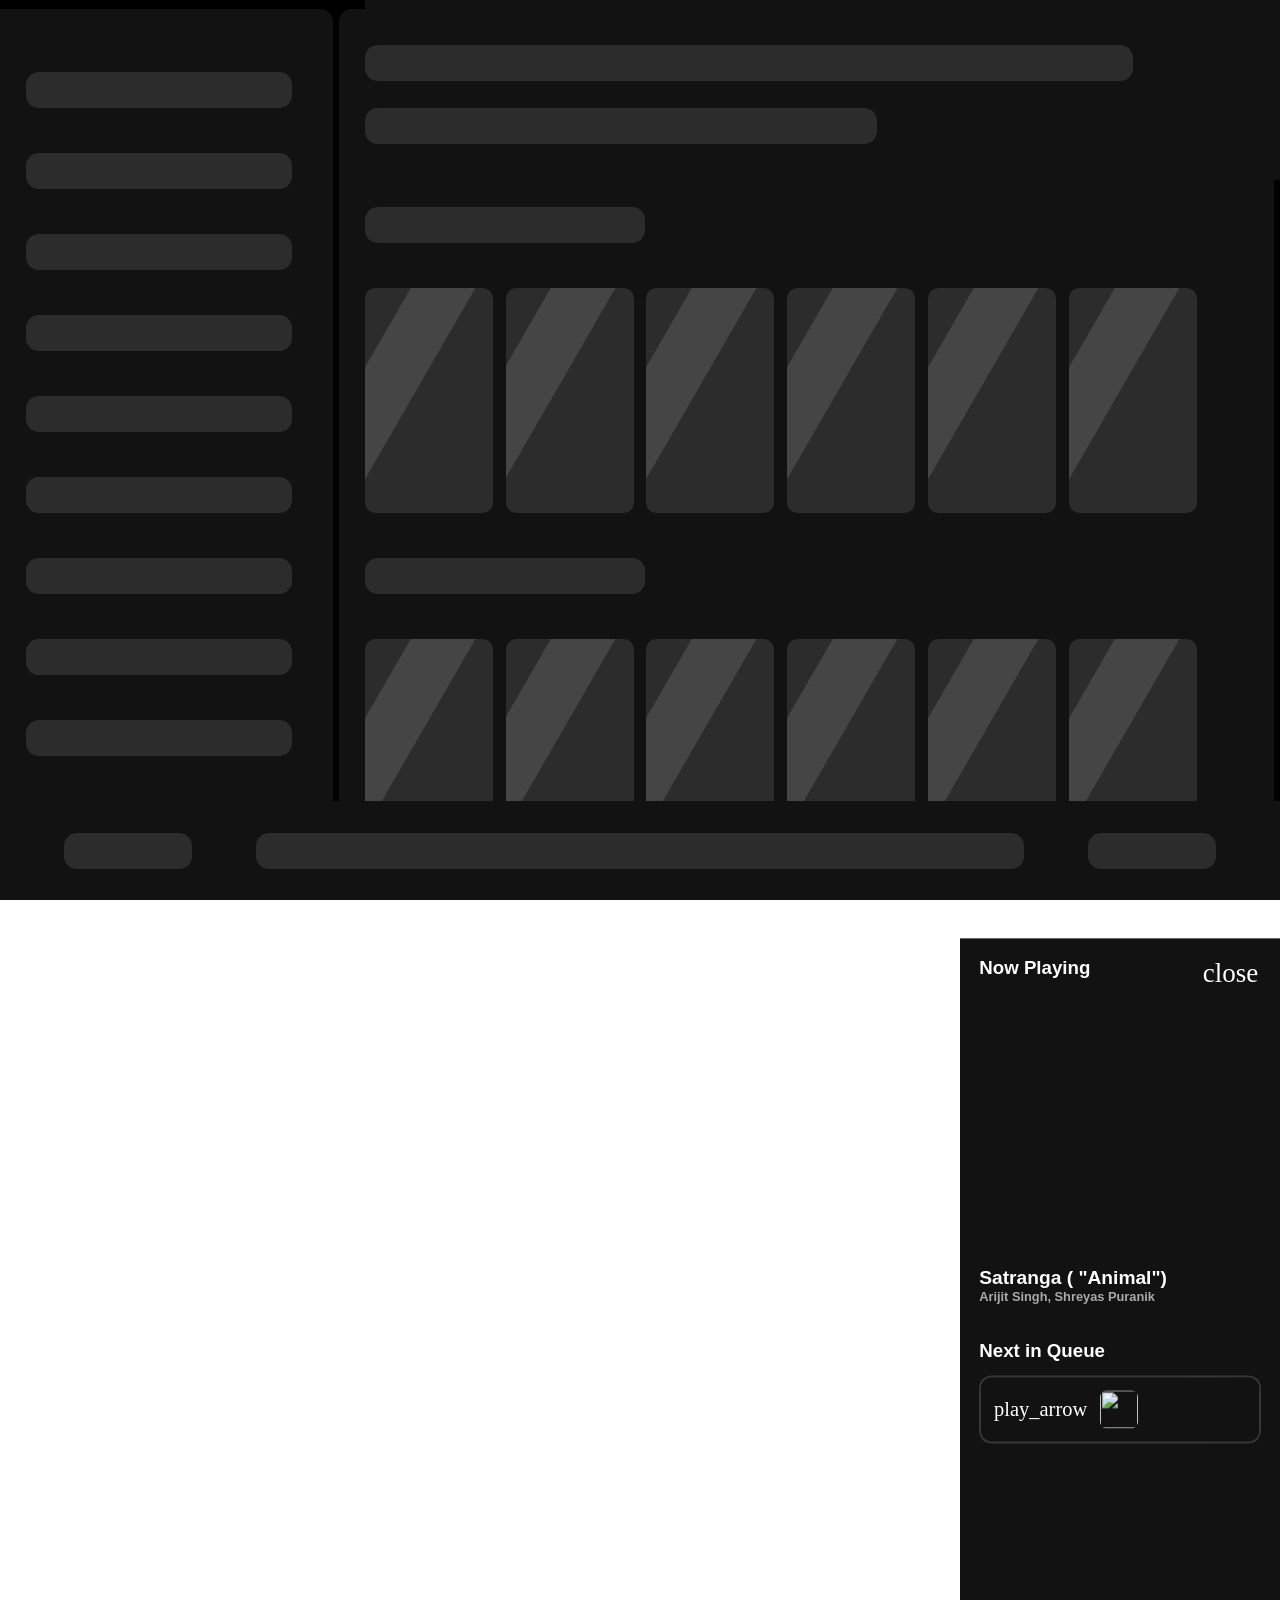
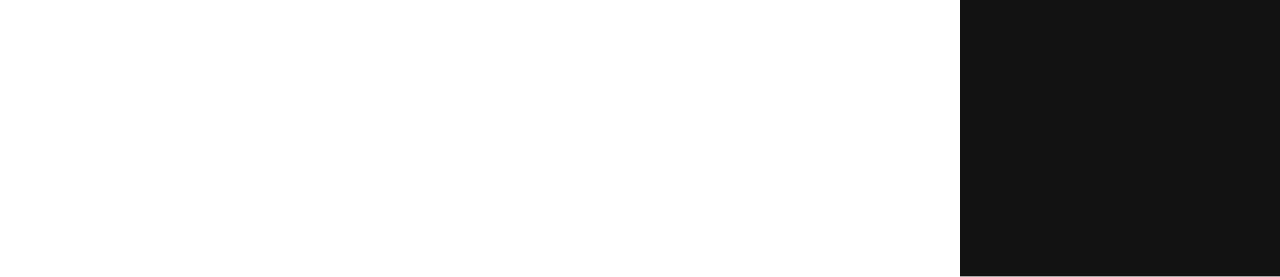
==== commit 9729b6ad: "Update index.html" ====
--- a/index.html
+++ b/index.html
@@ -11,29 +11,23 @@
     rel="stylesheet" />
   <link rel="stylesheet"
     href="https://fonts.googleapis.com/css2?family=Material+Symbols+Outlined:opsz,wght,FILL,GRAD@20..48,100..700,0..1,-50..200" />
-  <link rel="stylesheet"
-    href="https://fonts.googleapis.com/css2?family=Material+Symbols+Rounded:opsz,wght,FILL,GRAD@20..48,100..700,0..1,-50..200" />
-  <link rel="stylesheet"
-    href="https://fonts.googleapis.com/css2?family=Material+Symbols+Rounded:opsz,wght,FILL,GRAD@NaN,300,0,0" />
-    <link
-  rel="stylesheet"
-  href="https://unpkg.com/tippy.js@6/animations/scale.css"
-/>
+    <link rel="stylesheet" href="https://fonts.googleapis.com/css2?family=Material+Symbols+Rounded:opsz,wght,FILL,GRAD@20..48,100..700,0..1,-50..200" />
+    <link rel="stylesheet" href="https://fonts.googleapis.com/css2?family=Material+Symbols+Rounded:opsz,wght,FILL,GRAD@NaN,300,0,0" />
   <link rel="stylesheet" href="style.css" />
   <link rel="apple-touch-icon" sizes="180x180" href="meta/apple-touch-icon.png">
-  <link rel="icon" type="image/png" sizes="32x32" href="meta/favicon-32x32.png">
-  <link rel="icon" type="image/png" sizes="16x16" href="meta/favicon-16x16.png">
-  <link rel="manifest" href="meta/site.webmanifest">
-  <link rel="mask-icon" href="meta/safari-pinned-tab.svg" color="#5bbad5">
-  <meta name="msapplication-TileColor" content="#da532c">
-  <meta name="theme-color" content="#ffffff">
-  <script src="https://kit.fontawesome.com/30ba74ff6e.js" crossorigin="anonymous"></script>
+<link rel="icon" type="image/png" sizes="32x32" href="meta/favicon-32x32.png">
+<link rel="icon" type="image/png" sizes="16x16" href="meta/favicon-16x16.png">
+<link rel="manifest" href="meta/site.webmanifest">
+<link rel="mask-icon" href="meta/safari-pinned-tab.svg" color="#5bbad5">
+<meta name="msapplication-TileColor" content="#da532c">
+<meta name="theme-color" content="#ffffff">
+<script src="https://kit.fontawesome.com/30ba74ff6e.js" crossorigin="anonymous"></script>
   <title>Spotify Clone-by Raghvendra Misra</title>
-
+  
 </head>
 
-<body>
-  <div class="maincontainer" style="max-height: 100vh; overflow: hidden; " custom attribute="0">
+<body >
+  <div class="maincontainer"  style="max-height: 100vh; overflow: hidden; " custom attribute="0">
     <div class="sidebar">
       <div class="loadingSideBar">
         <div class="loadingElSidebar"></div>
@@ -50,12 +44,12 @@
       <div class="sidebaruppersection">
         <img class="logo" src="meta/logo.png">
         <div class="icon" id="homeicon">
-          <span id="homeicon-svg" class="material-symbols-rounded">Home</span>
-          <p class="icontext" id="homeicon-text">Home</p>
-        </div>
-
-        <div id="searchicon" class="icon">
-          <span id="searchicons-svg" class="fa-solid fa-magnifying-glass"></span>
+          <span id="homeicon-svg" class="material-symbols-rounded" >Home</span>
+        <p class="icontext" id="homeicon-text">Home</p> 
+        </div>
+     
+        <div  id="searchicon" class="icon">
+          <span  id="searchicons-svg" class="fa-solid fa-magnifying-glass"></span>
           <p class="icontext" id="searchicon-text">Search</p>
         </div>
       </div>
@@ -64,7 +58,7 @@
           <span id="libraryicon-svg" class="material-symbols-outlined">library_music</span>
           <p class="icontext" id="libraryicon-text">Your Library</p>
           <span id="plusiconsvg" class="material-symbols-outlined">add</span>
-          <span id="leftarrowiconsvg" class="material-symbols-outlined">
+          <span id="leftarrowiconsvg" class="material-symbols-outlined" >
             arrow_right_alt
           </span>
         </div>
@@ -75,8 +69,8 @@
         </div>
 
         <div class="icon" id="recenticon">
-          <form>
-
+          <form >
+            
             <button>
               <span id="searchicons-svg2" class="material-symbols-outlined">search</span>
             </button>
@@ -100,104 +94,7 @@
               <p class="thumbnaillabel">Playlist &#8226; 25 songs</p>
             </div>
           </div>
-          <div class="artistsideblock1">
-            <img src="https://i.scdn.co/image/ab6761610000f1780261696c5df3be99da6ed3f3" class="playlist-thumb" />
-            <div class="textforartist">
-              <p class="artistname">Arijit Singh</p>
-              <p class="thumbnaillabel">Artist</p>
-            </div>
-          </div>
-          <div class="artistsideblock1">
-            <img src="https://i.scdn.co/image/ab6761610000f178474e22bd75615c1a0b3a8530" class="playlist-thumb" />
-            <div class="textforartist">
-              <p class="artistname">Dhvani Bhanushali</p>
-              <p class="thumbnaillabel">Artist</p>
-            </div>
-          </div>
-          <div class="artistsideblock1">
-            <img src="https://i.scdn.co/image/ab6761610000f1789bd641ceb72d35b63fbb314a" class="playlist-thumb" />
-            <div class="textforartist">
-              <p class="artistname">Mithoon</p>
-              <p class="thumbnaillabel">Artist</p>
-            </div>
-          </div>
-          <div class="artistsideblock1">
-            <img src="https://i.scdn.co/image/ab6761610000f178e26e237ca6b143ca2074589a" class="playlist-thumb" />
-            <div class="textforartist">
-              <p class="artistname">Ankit Tiwari</p>
-              <p class="thumbnaillabel">Artist</p>
-            </div>
-          </div>
-          <div class="artistsideblock1">
-            <img src="https://i.scdn.co/image/ab6761610000f178bc69ed9622dad73933bf9a68" class="playlist-thumb" />
-            <div class="textforartist">
-              <p class="artistname">Tony Kakkar</p>
-              <p class="thumbnaillabel">Artist</p>
-            </div>
-          </div>
-          <div class="artistsideblock1">
-            <img src="https://i.scdn.co/image/ab6761610000f178ad172e19a5e9c349122e1c18" class="playlist-thumb" />
-            <div class="textforartist">
-              <p class="artistname">Farhan Akhtar</p>
-              <p class="thumbnaillabel">Artist</p>
-            </div>
-          </div>
-          <div class="artistsideblock1">
-            <img src="https://i.scdn.co/image/ab6761610000f17827987d65b48204a0a094dd3d" class="playlist-thumb" />
-            <div class="textforartist">
-              <p class="artistname">Badshah</p>
-              <p class="thumbnaillabel">Artist</p>
-            </div>
-          </div>
-          <div class="artistsideblock1">
-            <img src="https://i.scdn.co/image/ab6761610000e5ebac45eaf028dc58810df0f382" class="playlist-thumb" />
-            <div class="textforartist">
-              <p class="artistname">Rahat Fateh Ali Khan</p>
-              <p class="thumbnaillabel">Artist</p>
-            </div>
-          </div>
-          <div class="artistsideblock1">
-            <img src="https://i.scdn.co/image/ab6761610000e5ebec20e1f55b66ea9138ff8e91" class="playlist-thumb" />
-            <div class="textforartist">
-              <p class="artistname">Akhil</p>
-              <p class="thumbnaillabel">Artist</p>
-            </div>
-          </div>
-          <div class="artistsideblock1">
-            <img src="https://i.scdn.co/image/ab6761610000e5ebd353ee81e141a20fc0715866" class="playlist-thumb" />
-            <div class="textforartist">
-              <p class="artistname">Mustafa Zahid</p>
-              <p class="thumbnaillabel">Artist</p>
-            </div>
-          </div>
-          <div class="artistsideblock1">
-            <img src="https://i.scdn.co/image/ab6761610000e5eb1dcbb331f2318db2dd2c6bcf" class="playlist-thumb" />
-            <div class="textforartist">
-              <p class="artistname">Amit Trivedi</p>
-              <p class="thumbnaillabel">Artist</p>
-            </div>
-          </div>
-          <div class="artistsideblock1">
-            <img src="https://i.scdn.co/image/ab6761610000e5eb0cd4a939e69bf46f41f0c2eb" class="playlist-thumb" />
-            <div class="textforartist">
-              <p class="artistname">Millind Gaba</p>
-              <p class="thumbnaillabel">Artist</p>
-            </div>
-          </div>
-          <div class="artistsideblock1">
-            <img src="https://i.scdn.co/image/ab6761610000e5eb29cf7f1a56f5ff1911f6a0ef" class="playlist-thumb" />
-            <div class="textforartist">
-              <p class="artistname">Yo Yo Honey Singh</p>
-              <p class="thumbnaillabel">Artist</p>
-            </div>
-          </div>
-          <div class="artistsideblock1">
-            <img src="https://i.scdn.co/image/ab6761610000e5ebbc959d7569618ec2af2210f5" class="playlist-thumb" />
-            <div class="textforartist">
-              <p class="artistname">Sonu Nigam</p>
-              <p class="thumbnaillabel">Artist</p>
-            </div>
-          </div>
+         
           <div class="failedtosearch">
             <h3></h3>
             <p>Try searching again using different spelling or keyword.</p>
@@ -206,46 +103,45 @@
       </div>
     </div>
     <div class="musicBar">
-      <div id="loadingMusicBar" style="padding:0;  overflow: hidden;" class="loadingSideBar">
+      <div id="loadingMusicBar"style="padding:0;  overflow: hidden;"class="loadingSideBar">
         <div class="loadingElMusicbar">
           <div class="loadingMusicbarEl"></div>
-          <div class="loadingMusicbarEl"></div>
-          <div class="loadingMusicbarEl"></div>
-        </div>
-
+        <div class="loadingMusicbarEl"></div>
+        <div class="loadingMusicbarEl"></div>
+        </div>
+        
 
       </div>
       <div class="currentSong">
-        <img src="https://i.scdn.co/image/ab67616d000048512432edc97b465e6db54d356b" class="main-window-playlist-thumb"
-          crossorigin="anonymous" />
+        <img src="https://i.scdn.co/image/ab67616d000048512432edc97b465e6db54d356b"
+        class="main-window-playlist-thumb" crossorigin="anonymous" />
         <div class="currentMusic-Player">
-          <div contenteditable="">
-            <p></p>
-          </div>
-        </div>
-        <span id="likeicon" class="material-symbols-outlined">
-          favorite
-        </span>
-
+        <div contenteditable=""><p></p></div>
+        </div>
+        <span id="likeicon"
+            class="material-symbols-outlined">
+            favorite
+          </span>
+       
       </div>
       <div class="controls">
         <div class="mainControls">
-          <span class="material-symbols-outlined" id="controlicon-shuffle">
+          <span class="material-symbols-outlined"id="controlicon-shuffle">
             shuffle
-          </span>
-          <span class="material-symbols-outlined" id="controlicon-prev">
+            </span>
+          <span   class="material-symbols-outlined" id="controlicon-prev">
             skip_previous
-          </span>
-
-          <span class="material-symbols-outlined" id="controlicon-play">
+            </span>
+
+          <span   class="material-symbols-outlined" id="controlicon-play">
             play_circle
-          </span>
-          <span class="material-symbols-outlined" id="controlicon-next">
-            skip_next
-          </span>
-          <span class="material-symbols-outlined" id="controlicon-loop">
-            laps
-          </span>
+            </span>
+            <span   class="material-symbols-outlined" id="controlicon-next">
+              skip_next
+              </span>
+              <span  class="material-symbols-outlined" id="controlicon-loop">
+                laps
+                </span>
         </div>
         <div class="centerControls">
           <p id="currentTime">
@@ -260,18 +156,18 @@
           <p id="totalDuration">
             3:30
           </p>
-
-        </div>
-
+          
+        </div>
+        
 
       </div>
       <div class="sideControls">
         <span id="sideControls-veiw" class="material-symbols-outlined">
           slideshow
-        </span>
-        <span id="sideControls-sound" class="material-symbols-outlined">
-          volume_up
-        </span>
+          </span>
+          <span id="sideControls-sound" class="material-symbols-outlined">
+            volume_up
+            </span>
         <div class="volumeBar">
           <div class="vbarTargetArea"></div>
           <div class="volumeBarFill">
@@ -280,136 +176,134 @@
         </div>
       </div>
     </div>
-    <div class="nowPlayingVeiw">
-      <div class="nowplayingHeader">
-        <h3 class="NowPlaying">Now Playing</h3><span id="nowPlayingClose" class="material-symbols-outlined">
-          close
-        </span>
-      </div>
-      <img class="nowPlayingMainImg" src="https://i.scdn.co/image/ab67616d00001e02021d7017f73387b008eab271">
-      <p class="nowPlayingSongName">Satranga (From "Animal")</p>
-      <p class="nowPlayingSongArtist">Arijit Singh, Shreyas Puranik</p>
-      <div class="inQueueSongs">
+    <div class="nowPlayingVeiw" >
+      <div class="nowplayingHeader"><h3 class="NowPlaying">Now Playing</h3><span id="nowPlayingClose" class="material-symbols-outlined">
+        close
+        </span></div>
+      <img class="nowPlayingMainImg"src="https://i.scdn.co/image/ab67616d00001e02021d7017f73387b008eab271">
+       <p class="nowPlayingSongName">Satranga ( "Animal")</p>
+       <p class="nowPlayingSongArtist">Arijit Singh, Shreyas Puranik</p>
+       <div class="inQueueSongs">
         <h3 class="nextInQueue">Next in Queue</h3>
         <div class="inQueueSong1">
-          <span id="nowPlayingPlayIcon" class="material-symbols-outlined">
-            play_arrow
-          </span>
-          <div class="bars">
-            <div class="bars__item"></div>
-            <div class="bars__item"></div>
-            <div class="bars__item"></div>
-            <div class="bars__item"></div>
-          </div>
-          <img src="">
+          <span id="nowPlayingPlayIcon"class="material-symbols-outlined">
+            play_arrow
+            </span>
+            <div class="bars">
+              <div class="bars__item"></div>
+              <div class="bars__item"></div>
+              <div class="bars__item"></div>
+              <div class="bars__item"></div>
+          </div>
+          <img src="" >
           <div class="textForSong">
             <p class="queueSongName"></p>
             <p class="queueSongArtist"></p>
           </div>
         </div>
 
-      </div>
+       </div>
     </div>
     <div class="mainwindow">
       <div class="loadingMainWindow">
-        <div class="loadingNav">
+       <div class="loadingNav">      
           <div class="loadingElSidebar1"></div>
           <div class="loadingElSidebar2"></div>
-        </div>
-
+         </div>
+        
         <div style="margin-top:20vh ;width:30%;" class="loadingElMainwindow"></div>
         <div class="loadingElMainwindowCardCont">
           <div class="loadingElCard"></div>
-          <div class="loadingElCard"></div>
-          <div class="loadingElCard"></div>
-          <div class="loadingElCard"></div>
-          <div class="loadingElCard"></div>
-          <div class="loadingElCard"></div>
-        </div>
-        <div style="margin-top:5vh ;width:30%;" class="loadingElMainwindow"></div>
-        <div class="loadingElMainwindowCardCont">
-          <div class="loadingElCard"></div>
-          <div class="loadingElCard"></div>
-          <div class="loadingElCard"></div>
-          <div class="loadingElCard"></div>
-          <div class="loadingElCard"></div>
-          <div class="loadingElCard"></div>
-        </div>
-        <div style="margin-top:5vh ;width:30%;" class="loadingElMainwindow"></div>
-        <div class="loadingElMainwindowCardCont">
-          <div class="loadingElCard"></div>
-          <div class="loadingElCard"></div>
-          <div class="loadingElCard"></div>
-          <div class="loadingElCard"></div>
-          <div class="loadingElCard"></div>
-          <div class="loadingElCard"></div>
-        </div>
-        <div style="margin-top:5vh ;width:30%;" class="loadingElMainwindow"></div>
-        <div class="loadingElMainwindowCardCont">
-          <div class="loadingElCard"></div>
-          <div class="loadingElCard"></div>
-          <div class="loadingElCard"></div>
-          <div class="loadingElCard"></div>
-          <div class="loadingElCard"></div>
-          <div class="loadingElCard"></div>
-        </div>
-        <div style="margin-top:5vh ;width:30%;" class="loadingElMainwindow"></div>
-        <div class="loadingElMainwindowCardCont">
-          <div class="loadingElCard"></div>
-          <div class="loadingElCard"></div>
-          <div class="loadingElCard"></div>
-          <div class="loadingElCard"></div>
-          <div class="loadingElCard"></div>
-          <div class="loadingElCard"></div>
-        </div>
-        <div style="margin-top:5vh ;width:30%;" class="loadingElMainwindow"></div>
-        <div class="loadingElMainwindowCardCont">
-          <div class="loadingElCard"></div>
-          <div class="loadingElCard"></div>
-          <div class="loadingElCard"></div>
-          <div class="loadingElCard"></div>
-          <div class="loadingElCard"></div>
-          <div class="loadingElCard"></div>
-        </div>
-        <div style="margin-top:5vh ;width:30%;" class="loadingElMainwindow"></div>
-        <div class="loadingElMainwindowCardCont">
-          <div class="loadingElCard"></div>
-          <div class="loadingElCard"></div>
-          <div class="loadingElCard"></div>
-          <div class="loadingElCard"></div>
-          <div class="loadingElCard"></div>
-          <div class="loadingElCard"></div>
-        </div>
-
+        <div class="loadingElCard"></div>
+        <div class="loadingElCard"></div> 
+        <div class="loadingElCard"></div>
+        <div class="loadingElCard"></div>
+        <div class="loadingElCard"></div>
+        </div>
+        <div style="margin-top:5vh ;width:30%;" class="loadingElMainwindow"></div>
+        <div class="loadingElMainwindowCardCont">
+          <div class="loadingElCard"></div>
+        <div class="loadingElCard"></div>
+        <div class="loadingElCard"></div> 
+        <div class="loadingElCard"></div>
+        <div class="loadingElCard"></div>
+        <div class="loadingElCard"></div>
+        </div>
+        <div style="margin-top:5vh ;width:30%;" class="loadingElMainwindow"></div>
+        <div class="loadingElMainwindowCardCont">
+          <div class="loadingElCard"></div>
+        <div class="loadingElCard"></div>
+        <div class="loadingElCard"></div> 
+        <div class="loadingElCard"></div>
+        <div class="loadingElCard"></div>
+        <div class="loadingElCard"></div>
+        </div>
+        <div style="margin-top:5vh ;width:30%;" class="loadingElMainwindow"></div>
+        <div class="loadingElMainwindowCardCont">
+          <div class="loadingElCard"></div>
+        <div class="loadingElCard"></div>
+        <div class="loadingElCard"></div> 
+        <div class="loadingElCard"></div>
+        <div class="loadingElCard"></div>
+        <div class="loadingElCard"></div>
+        </div>
+        <div style="margin-top:5vh ;width:30%;" class="loadingElMainwindow"></div>
+        <div class="loadingElMainwindowCardCont">
+          <div class="loadingElCard"></div>
+        <div class="loadingElCard"></div>
+        <div class="loadingElCard"></div> 
+        <div class="loadingElCard"></div>
+        <div class="loadingElCard"></div>
+        <div class="loadingElCard"></div>
+        </div>
+        <div style="margin-top:5vh ;width:30%;" class="loadingElMainwindow"></div>
+        <div class="loadingElMainwindowCardCont">
+          <div class="loadingElCard"></div>
+        <div class="loadingElCard"></div>
+        <div class="loadingElCard"></div> 
+        <div class="loadingElCard"></div>
+        <div class="loadingElCard"></div>
+        <div class="loadingElCard"></div>
+        </div>
+        <div style="margin-top:5vh ;width:30%;" class="loadingElMainwindow"></div>
+        <div class="loadingElMainwindowCardCont">
+          <div class="loadingElCard"></div>
+        <div class="loadingElCard"></div>
+        <div class="loadingElCard"></div> 
+        <div class="loadingElCard"></div>
+        <div class="loadingElCard"></div>
+        <div class="loadingElCard"></div>
+        </div>
+        
       </div>
       <nav class="mainNav">
-
+        
         <nav>
           <div class="wrapperForSearchBar-Chev">
-            <div class="wrapper1stInNav">
-              <span id="chev1" title="Previous page" class="material-symbols-outlined">
-                arrow_back_ios_new
-              </span>
-              <span id="chev" title="Next page" class="material-symbols-outlined">
-                arrow_forward_ios
-              </span>
-            </div>
-            <div class="mainSearchBarCont">
-              <span class="fa-solid fa-magnifying-glass" id="mainSearchBtn"></span>
-              <input type="text" placeholder="What do you want to play?" id="mainSearchBar">
-              <span class="material-symbols-rounded" id="mainSearchCancelBtn">close</span>
-            </div>
-
-          </div>
+          <div class="wrapper1stInNav">
+          <span id="chev1" title="Previous page" class="material-symbols-outlined">
+            arrow_back_ios_new
+          </span>
+          <span id="chev" title="Next page" class="material-symbols-outlined">
+            arrow_forward_ios
+          </span>
+        </div>
+          <div class="mainSearchBarCont">
+            <span class="fa-solid fa-magnifying-glass" id="mainSearchBtn"></span>
+            <input type="text" value="" placeholder="What do you want to play?" id="mainSearchBar" autocomplete="off">
+            <span class="material-symbols-rounded" id="mainSearchCancelBtn">close</span>
+          </div>
+        
+      </div>
           <div class="wrapper2ndInNav">
-            <span id="followme" style="pointer-events: all; cursor: pointer;">Follow Me!</span>
-            <span id="bell-icon" class="material-symbols-outlined">
-              notifications
-            </span>
-            <img
-              src="https://lh3.googleusercontent.com/a/ACg8ocJhyjBqGFbQGs9SYJUCevspX0GwSJKbYSCdbpjUrakHr4g=s288-c-no" />
-          </div>
-        </nav>
+          <span id="followme" style="pointer-events: all; cursor: pointer;">Follow Me!</span>
+          <span id="bell-icon" class="material-symbols-outlined">
+            notifications
+          </span>
+          <img
+            src="https://lh3.googleusercontent.com/a/ACg8ocJhyjBqGFbQGs9SYJUCevspX0GwSJKbYSCdbpjUrakHr4g=s288-c-no" />
+          </div>
+          </nav>
         <div class="tagcontainer2">
           <span id="crossicontag-svg" class="material-symbols-outlined">close</span>
           <span class="alltag">All</span>
@@ -418,413 +312,98 @@
         </div>
       </nav>
       <div class="mainwindow-cont-wrapper">
-        <div class="mainwindow-cont-wrapper-home">
-          <div class="uppersection1-mainwindow">
-            <div class="uppercard">
-              <img src="https://misc.scdn.co/liked-songs/liked-songs-64.png" class="main-window-playlist-thumb" />Liked
-              Songs<span id="playicon" class="material-symbols-outlined">
-                play_arrow
-              </span>
-            </div>
-            <div class="uppercard">
-              <img src="https://i.scdn.co/image/ab67616d000048512432edc97b465e6db54d356b"
-                class="main-window-playlist-thumb" />Phir Mohobbat (Md.Irfan, Arijit Singh)<span id="playicon"
-                class="material-symbols-outlined">
-                play_arrow
-              </span>
-            </div>
-            <div class="uppercard">
-              <img src="https://i.scdn.co/image/ab67616d000048517b93fd8b0ade33ceb9d536de"
-                class="main-window-playlist-thumb" />Duniyaa (Akhil, Dhvani Bhanushali<span id="playicon"
-                class="material-symbols-outlined">
-                play_arrow
-              </span>
-            </div>
-          </div>
-          <div class="uppersection2-mainwindow">
-            <div class="uppercard">
-              <img src="https://i.scdn.co/image/ab67616d00004851333548f23189291acdee787d"
-                class="main-window-playlist-thumb" />4:10 AM (DIVINE, Lal Chand Yamla Jatt)<span id="playicon"
-                class="material-symbols-outlined">
-                play_arrow
-              </span>
-            </div>
-            <div class="uppercard">
-              <img src="https://i.scdn.co/image/ab67616d00004851021d7017f73387b008eab271"
-                class="main-window-playlist-thumb" />Satranga (Arijit Singh, Shreyas Puranik)<span id="playicon"
-                class="material-symbols-outlined">
-                play_arrow
-              </span>
-            </div>
-            <div class="uppercard">
-              <img src="https://i.scdn.co/image/ab67616d000048514cfe2d352da6d7910961377f"
-                class="main-window-playlist-thumb" />Labon Ko (Pritam, KK)<span id="playicon"
-                class="material-symbols-outlined">
-                play_arrow
-              </span>
-            </div>
-          </div>
-
-          <h3 id="charts">Weekly top charts</h3>
-          <div class="songcontainer1">
-            <div class="songCard">
-              <span id="cardplayicon" class="material-symbols-outlined">
-                play_arrow </span><img src="https://i.scdn.co/image/ab67616d00001e02021d7017f73387b008eab271"
-                class="cardImage" />
-              <p class="songName">Satranga</p>
-              <div style="margin: 0;overflow: hidden;width:40vw;height:6vw;background-color:transparent;">
-                <p class="songDescription">
-                  From "ANIMAL" <br />(Arijit Singh, Shreyas..
-                </p>
-              </div>
-            </div>
-            <div class="songCard">
-              <span id="cardplayicon" class="material-symbols-outlined">
-                play_arrow </span><img src="https://i.scdn.co/image/ab67616d0000b27360dbbb589dff0c57a3a4ffb2"
-                class="cardImage" />
-              <p class="songName">Chaleya</p>
-              <div style="margin: 0;overflow: hidden;width:40vw;height:6vw;background-color:transparent;">
-                <p class="songDescription">
-                  From "Jawan" <br />(Anirudh Ravichander..
-                </p>
-              </div>
-            </div>
-            <div class="songCard">
-              <span id="cardplayicon" class="material-symbols-outlined">
-                play_arrow </span><img src="https://i.scdn.co/image/ab67616d00001e02333548f23189291acdee787d"
-                class="cardImage" />
-              <p class="songName">4.10</p>
-              <div style="margin: 0;overflow: hidden;width:40vw;height:6vw;background-color:transparent;">
-                <p class="songDescription">DIVINE, Lal Chand Yamla Jatt</p>
-              </div>
-            </div>
-            <div class="songCard">
-              <span id="cardplayicon" class="material-symbols-outlined">
-                play_arrow </span><img src="https://i.scdn.co/image/ab67616d0000b273c08202c50371e234d20caf62"
-                class="cardImage" />
-              <p class="songName">Kesariya</p>
-              <div style="margin: 0;overflow: hidden;width:40vw;height:6vw;background-color:transparent;">
-                <p class="songDescription">
-                  From "Bhramastra" (Pritam, Arijit Singh)
-                </p>
-              </div>
-            </div>
-            <div class="songCard">
-              <span id="cardplayicon" class="material-symbols-outlined">
-                play_arrow </span><img src="https://i.scdn.co/image/ab67616d00001e028eeefdbfd14ad10510ba6c86"
-                class="cardImage" />
-              <p class="songName">Woh Raat</p>
-              <div style="margin: 0;overflow: hidden;width:40vw;height:6vw;background-color:transparent;">
-                <p class="songDescription">
-                  Raftaar, KR$NA <br />&nbsp;
-                </p>
-              </div>
-            </div>
-            <div id="collapsedSong" class="songCard">
-              <span id="cardplayicon" class="material-symbols-outlined">
-                play_arrow </span><img src="https://i.scdn.co/image/ab67616d00001e02bb52f4d0546656ebcf9ed925"
-                class="cardImage" />
-              <p class="songName">Thoda Thoda Pyaar</p>
-              <div style="margin: 0;overflow: hidden;width:40vw;height:6vw;background-color:transparent;">
-                <p class="songDescription">Nilesh Ahuja, Stebin Ben</p>
-              </div>
-            </div>
-            <div id="collapsedSong" class="songCard">
-              <span id="cardplayicon" class="material-symbols-outlined">
-                play_arrow </span><img src="https://i.scdn.co/image/ab67616d00001e0299655481a2151203ed89351d"
-                class="cardImage" />
-              <p class="songName">Malang(Title Track)</p>
-              <div style="margin: 0;overflow: hidden;width:40vw;height:6vw;background-color:transparent;">
-                <p class="songDescription">
-                  From "Malang" <br />(Ved Sharma, Kunal V..
-                </p>
-              </div>
-            </div>
-          </div>
-          <h3>Listed from playlist</h3>
-          <div class="songcontainer1">
-            <div class="songCard">
-              <span id="cardplayicon" class="material-symbols-outlined">
-                play_arrow </span><img src="https://i.scdn.co/image/ab67616d00001e027b93fd8b0ade33ceb9d536de"
-                class="cardImage" />
-              <p class="songName">Duniyaa</p>
-              <div style="margin: 0;overflow: hidden;width:40vw;height:6vw;background-color:transparent;">
-                <p class="songDescription">
-                  From "Lukka Chuppi" (Akhil, Dhvani Bhanu..
-                </p>
-              </div>
-            </div>
-            <div class="songCard">
-              <span id="cardplayicon" class="material-symbols-outlined">
-                play_arrow </span><img src="https://i.scdn.co/image/ab67616d0000b2734cfe2d352da6d7910961377f"
-                class="cardImage" />
-              <p class="songName">Labon Ko</p>
-              <div style="margin: 0;overflow: hidden;width:40vw;height:6vw;background-color:transparent;">
-                <p class="songDescription">
-                  Pritam, KK <br />&nbsp;</p>
-              </div>
-            </div>
-            <div class="songCard">
-              <span id="cardplayicon" class="material-symbols-outlined">
-                play_arrow </span><img src="https://i.scdn.co/image/ab67616d00001e028a3f0a3ca7929dea23cd274c"
-                class="cardImage" />
-              <p class="songName">Lovely (with Khalid)</p>
-              <div style="margin: 0;overflow: hidden;width:40vw;height:6vw;background-color:transparent;">
-                <p class="songDescription">
-                  Billi Eilish, Khalid<br />&nbsp;</p>
-              </div>
-            </div>
-            <div class="songCard">
-              <span id="cardplayicon" class="material-symbols-outlined">
-                play_arrow </span><img src="https://i.scdn.co/image/ab67616d0000b27341e31d6ea1d493dd77933ee5"
-                class="cardImage" />
-              <p class="songName">STAY (with Justin..</p>
-              <div style="margin: 0;overflow: hidden;width:40vw;height:6vw;background-color:transparent;">
-                <p class="songDescription">The Kid LARAOI,Justin Bieber</p>
-              </div>
-            </div>
-            <div class="songCard">
-              <span id="cardplayicon" class="material-symbols-outlined">
-                play_arrow </span><img src="https://i.scdn.co/image/ab67616d0000b27371da5e89467bd75d2ed9f1fa"
-                class="cardImage" />
-              <p class="songName">Jannatein Kahan</p>
-              <div style="margin: 0;overflow: hidden;width:40vw;height:6vw;background-color:transparent;">
-                <p class="songDescription">
-                  Pritam, KK<br />&nbsp; </p>
-              </div>
-            </div>
-            <div id="collapsedSong" class="songCard">
-              <span id="cardplayicon" class="material-symbols-outlined">
-                play_arrow </span><img src="https://i.scdn.co/image/ab67616d00001e029ad4c5b52effc242984def78"
-                class="cardImage" />
-              <p class="songName">Sometimes</p>
-              <div style="margin: 0;overflow: hidden;width:40vw;height:6vw;background-color:transparent;">
-                <p class="songDescription">AUR<br />&nbsp;</p>
-              </div>
-            </div>
-            <div id="collapsedSong" class="songCard">
-              <span id="cardplayicon" class="material-symbols-outlined">
-                play_arrow </span><img src="https://i.scdn.co/image/ab67616d00001e02f5a66f7c0126268d45cda1b6"
-                class="cardImage" />
-              <p class="songName">Namastute</p>
-              <div style="margin: 0;overflow: hidden;width:40vw;height:6vw;background-color:transparent;">
-                <p class="songDescription">
-                  Seedhe Maut<br />&nbsp;</p>
-              </div>
-            </div>
-          </div>
-          <h3>Most streamed</h3>
-          <div class="songcontainer1">
-            <div class="songCard">
-              <span id="cardplayicon" class="material-symbols-outlined">
-                play_arrow </span><img src="https://i.scdn.co/image/ab67616d0000b2733fb3fb3086a40c2c5062501d"
-                class="cardImage" />
-              <p class="songName">Tu Hai Kahan</p>
-              <div style="margin: 0;overflow: hidden;width:40vw;height:6vw;background-color:transparent;">
-                <p class="songDescription">
-                  AUR <br />&nbsp;</p>
-              </div>
-            </div>
-            <div class="songCard">
-              <span id="cardplayicon" class="material-symbols-outlined">
-                play_arrow </span><img src="https://i.scdn.co/image/ab67616d0000b2735f3ede47954a93aa03efe5f9"
-                class="cardImage" />
-              <p class="songName">Arjan Vailly</p>
-              <div style="margin: 0;overflow: hidden;width:40vw;height:6vw;background-color:transparent;">
-                <p class="songDescription">
-                  From "ANIMAL"(Maninder Bharadwaj,..</p>
-              </div>
-            </div>
-            <div class="songCard">
-              <span id="cardplayicon" class="material-symbols-outlined">
-                play_arrow </span><img src="https://i.scdn.co/image/ab67616d00001e0209426d9ae9d8d981735ebc5e"
-                class="cardImage" />
-              <p class="songName">Ranjha</p>
-              <div style="margin: 0;overflow: hidden;width:40vw;height:6vw;background-color:transparent;">
-                <p class="songDescription">
-                  From "Shershaah"(Jasleen Royal, B Praak</p>
-              </div>
-            </div>
-            <div class="songCard">
-              <span id="cardplayicon" class="material-symbols-outlined">
-                play_arrow </span><img src="https://i.scdn.co/image/ab67616d0000b273a75c2f26913099a420050f01"
-                class="cardImage" />
-              <p class="songName">Ratan Lambiyan</p>
-              <div style="margin: 0;overflow: hidden;width:40vw;height:6vw;background-color:transparent;">
-                <p class="songDescription">
-                  From "Shershaah" (Tanishq Bagchi, Jubin..
-                </p>
-              </div>
-            </div>
-            <div class="songCard">
-              <span id="cardplayicon" class="material-symbols-outlined">
-                play_arrow </span><img src="https://i.scdn.co/image/ab67616d00001e02dea88e870d30a4da51065bf5"
-                class="cardImage" />
-              <p class="songName">Manjha</p>
-              <div style="margin: 0;overflow: hidden;width:40vw;height:6vw;background-color:transparent;">
-                <p class="songDescription">Vishal Mishra<br />&nbsp;</p>
-              </div>
-            </div>
-            <div id="collapsedSong" class="songCard">
-              <span id="cardplayicon" class="material-symbols-outlined">
-                play_arrow </span>
-              <img src="https://i.scdn.co/image/ab67616d00001e0253838c41f300a38bef3b05e9" class="cardImage" />
-              <p class="songName">Vigdiyan Heeran</p>
-              <div style="margin: 0;overflow: hidden;width:40vw;height:6vw;background-color:transparent;">
-                <p class="songDescription">
-
-                  From "Honey 3.0"<br>(Yo Yo Honey Singh)</p>
-              </div>
-            </div>
-            <div id="collapsedSong" class="songCard">
-              <span id="cardplayicon" class="material-symbols-outlined">
-                play_arrow </span><img src="https://i.scdn.co/image/ab67616d00001e02fe77bd21eb38ff74b5f21524"
-                class="cardImage" />
-              <p class="songName">Ye Tune Kya Kiya</p>
-              <div style="margin: 0;overflow: hidden;width:40vw;height:6vw;background-color:transparent;">
-                <p class="songDescription">
-                  Pritam, Javed Bashir <br>&nbsp;</p>
-              </div>
-            </div>
-          </div>
-          <h3>Picked by Raghvendra Misra</h3>
-          <div class="songcontainer1">
-            <div class="songCard">
-              <span id="cardplayicon" class="material-symbols-outlined">
-                play_arrow </span><img src="https://i.scdn.co/image/ab67616d00001e022432edc97b465e6db54d356b"
-                class="cardImage" />
-              <p class="songName">Phir Mohobbat</p>
-              <div style="margin: 0;overflow: hidden;width:40vw;height:6vw;background-color:transparent;">
-                <p class="songDescription">From Murder 2 (Md.Irfan, Arijit Singh)</p>
-              </div>
-            </div>
-            <div class="songCard">
-              <span id="cardplayicon" class="material-symbols-outlined">
-                play_arrow </span><img src="https://i.scdn.co/image/ab67616d0000b273b5eba194cd2f743be9a0f87b"
-                class="cardImage" />
-              <p class="songName">Hothon Se Chu Lo Tu.</p>
-              <div style="margin: 0;overflow: hidden;width:40vw;height:6vw;background-color:transparent;">
-                <p class="songDescription">Jagjit Singh<br />&nbsp;</p>
-              </div>
-            </div>
-            <div class="songCard">
-              <span id="cardplayicon" class="material-symbols-outlined">
-                play_arrow </span><img src="https://i.scdn.co/image/ab67616d0000b27300221eaa504574172c617504"
-                class="cardImage" />
-              <p class="songName">No Mercy</p>
-              <div style="margin: 0;overflow: hidden;width:40vw;height:6vw;background-color:transparent;">
-                <p class="songDescription">Deep Kalsi, Raftaar, KR$NA, KARMA</p>
-              </div>
-            </div>
-            <div class="songCard">
-              <span id="cardplayicon" class="material-symbols-outlined">
-                play_arrow </span><img src="https://i.scdn.co/image/ab67616d0000b273f8c35169d5bab01327f87e5a"
-                class="cardImage" />
-              <p class="songName">Blowing Up</p>
-              <div style="margin: 0;overflow: hidden;width:40vw;height:6vw;background-color:transparent;">
-                <p class="songDescription">KR$NA<br />&nbsp;</p>
-              </div>
-            </div>
-            <div class="songCard">
-              <span id="cardplayicon" class="material-symbols-outlined">
-                play_arrow </span><img src="https://i.scdn.co/image/ab67616d0000b273843596e5677ecc71fee1c340"
-                class="cardImage" />
-              <p class="songName">Prarthna</p>
-              <div style="margin: 0;overflow: hidden;width:40vw;height:6vw;background-color:transparent;">
-                <p class="songDescription">KR$NA<br />&nbsp;</p>
-              </div>
-            </div>
-            <div id="collapsedSong" class="songCard">
-              <span id="cardplayicon" class="material-symbols-outlined">
-                play_arrow </span><img
-                src="https://lh3.googleusercontent.com/PvuDzAO7HEl3SzakzJhb0fmWGAMuJmNQt_BVeKoS9Kivin_io0qSt1SrxS8iGE7y66wA49zGH5n0twWg"
-                class="cardImage" />
-              <p class="songName">Athma Rama</p>
-              <div style="margin: 0;overflow: hidden;width:40vw;height:6vw;background-color:transparent;">
-                <p class="songDescription">Agam Aggrawal<br />&nbsp;</p>
-              </div>
-            </div>
-            <div id="collapsedSong" class="songCard">
-              <span id="cardplayicon" class="material-symbols-outlined">
-                play_arrow </span><img src="https://i.scdn.co/image/ab67656300005f1f4de6e598c36e4476af554a64"
-                class="cardImage" />
-              <p class="songName">BEN 10-Theme So..</p>
-              <div style="margin: 0;overflow: hidden;width:40vw;height:6vw;background-color:transparent;">
-                <p class="songDescription">Sunidhi Chauhan<br />&nbsp;</p>
-              </div>
-            </div>
-          </div>
-        </div>
-        <div class="mainwindow-cont-wrapper-search">
-          <div class="mainwindow-search-results">
+      <div class="mainwindow-cont-wrapper-home">
+      <div class="uppersection1-mainwindow">
+        <div class="uppercard">
+          <img src="https://misc.scdn.co/liked-songs/liked-songs-64.png" class="main-window-playlist-thumb" />Liked
+          Songs<span id="playicon" class="material-symbols-outlined">
+            play_arrow
+          </span>
+        </div>
+        <div class="uppercard">
+          <img src="https://i.scdn.co/image/ab67616d000048512432edc97b465e6db54d356b"
+            class="main-window-playlist-thumb" />Phir Mohobbat (Md.Irfan, Arijit Singh)<span id="playicon"
+            class="material-symbols-outlined">
+            play_arrow
+          </span>
+        </div>
+        <div class="uppercard">
+          <img src="https://i.scdn.co/image/ab67616d000048517b93fd8b0ade33ceb9d536de"
+            class="main-window-playlist-thumb" />Duniyaa (Akhil, Dhvani Bhanushali<span id="playicon"
+            class="material-symbols-outlined">
+            play_arrow
+          </span>
+        </div>
+      </div>
+      <div class="uppersection2-mainwindow">
+        <div class="uppercard">
+          <img src="https://i.scdn.co/image/ab67616d00004851333548f23189291acdee787d"
+            class="main-window-playlist-thumb" />4:10 AM (DIVINE, Lal Chand Yamla Jatt)<span id="playicon"
+            class="material-symbols-outlined">
+            play_arrow
+          </span>
+        </div>
+        <div class="uppercard">
+          <img src="https://i.scdn.co/image/ab67616d00004851021d7017f73387b008eab271"
+            class="main-window-playlist-thumb" />Satranga (Arijit Singh, Shreyas Puranik)<span id="playicon"
+            class="material-symbols-outlined">
+            play_arrow
+          </span>
+        </div>
+        <div class="uppercard">
+          <img src="https://i.scdn.co/image/ab67616d000048514cfe2d352da6d7910961377f"
+            class="main-window-playlist-thumb" />Labon Ko (Pritam, KK)<span id="playicon"
+            class="material-symbols-outlined">
+            play_arrow
+          </span>
+        </div>
+      </div>
+
+      <h3 id="charts">Weekly top charts</h3>
+    </div>
+    <div class="mainwindow-cont-wrapper-search">
+      <div class="mainWindowSearchFail" style="color:white;display:flex;flex-direction:column;align-items:center;justify-content:center;gap:1vw;display:none;padding: 10vh;border-bottom: 1px solid rgba(255, 255, 255, 0.247);">
+        <h3 class="failureText"style="padding:0;"></h3>
+        <p >try searching using different spelling or keyword</p>
+      </div>
+      <div class="mainwindow-search-results">
             <div class="labelsForResultsCont">
               <p class="labelForResults">Title</p>
               <p class="labelForResults">Duration</p>
               <p class="labelForResults">Album</p>
             </div>
-          </div>
-          <div class="mainwindow-search-default">
-
-          </div>
-        </div>
+        </div>
+      <div class="mainwindow-search-default">
+        
+        </div>
+      </div>
+    </div>
       </div>
     </div>
   </div>
-  </div>
-
+    
   </div>
 
   <audio id="mainAudioEl" src="" type="audio/mp3"></audio>
   <audio id="tempAudioEl" src="" type="audio/mp3"></audio>
-  
-  
-  
-  <div class="headerForPlayer">
-    <span id="trigger" class="material-symbols-outlined">
-      expand_more
-    </span>
-    <div class="title">
-      <p>ddddd</p>
-    </div>
-    <span id="triggerView" class="material-symbols-outlined">
-      queue_music
-    </span>
-  </div>
-  
-  <div class="tooltipwr">
-    <div class="tooltipCont" style="
-    
-    color: white;
-    font-size: 1.2vw;
-    padding: 1vw;
-    /* display: none; */
-  ">
-      <h4 style="
-    font-weight: 800;
-    font-size: 1.5vw;
-">Dig Deeper</h4>
-      <p style="
-    margin-top: 1vw;
-    font-size: 1.2vw;
-  ">Click on <b>Now Playing Veiw</b> Button to know what's playing and what's next!</p>
-      <button id="tpbtn" style="
-    background-color: white;
-    padding: 0.5vw 1vw;
-    border-radius: 2vw;
-    margin-top: 1.5vw;
-    cursor: pointer;
-    font-weight: 550;
-  ">Dismiss</button>
-    </div>
-  </div>
-  <script src="https://unpkg.com/@popperjs/core@2"></script>
-    <script src="https://unpkg.com/tippy.js@6"></script>
   <script src="scripts/data.js"></script>
   <script src="https://cdn.jsdelivr.net/npm/colorthief@2.3.2/dist/color-thief.min.js"></script>
   <script src="scripts/utility.js"></script>
   <script src="scripts/app.js"></script>
-  <script src="scripts/music.js"></script>
-  <script src="scripts/navigation.js"></script>
+    <script src="scripts/music.js"></script>
+    <script src="scripts/navigation.js"></script>
+    
+    
+   
+<div class="headerForPlayer">
+  <span id="trigger" class="material-symbols-outlined">
+    expand_more
+    </span>
+  <div class="title"><p>ddddd</p></div>
+  <span id="triggerView" class="material-symbols-outlined">
+    queue_music
+    </span>
+</div>
 </body>
 
 </html>
--- a/style.css
+++ b/style.css
@@ -1809,6 +1809,20 @@
   position: relative;
   z-index: 2;
 }
+.tippy-box{
+  background-color: #0d72ea;
+  padding:0;
+  border-radius: 1vw;
+}
+.tippy-arrow::before{
+color: #0d72ea;
+left:10%;
+
+}
+.tippy-arrow{
+  left:8%;
+}
+
 .contForSongDetails{display: flex;width:33%;} 
 /*<---media queries-->*/
 @media (max-width: 740px) {
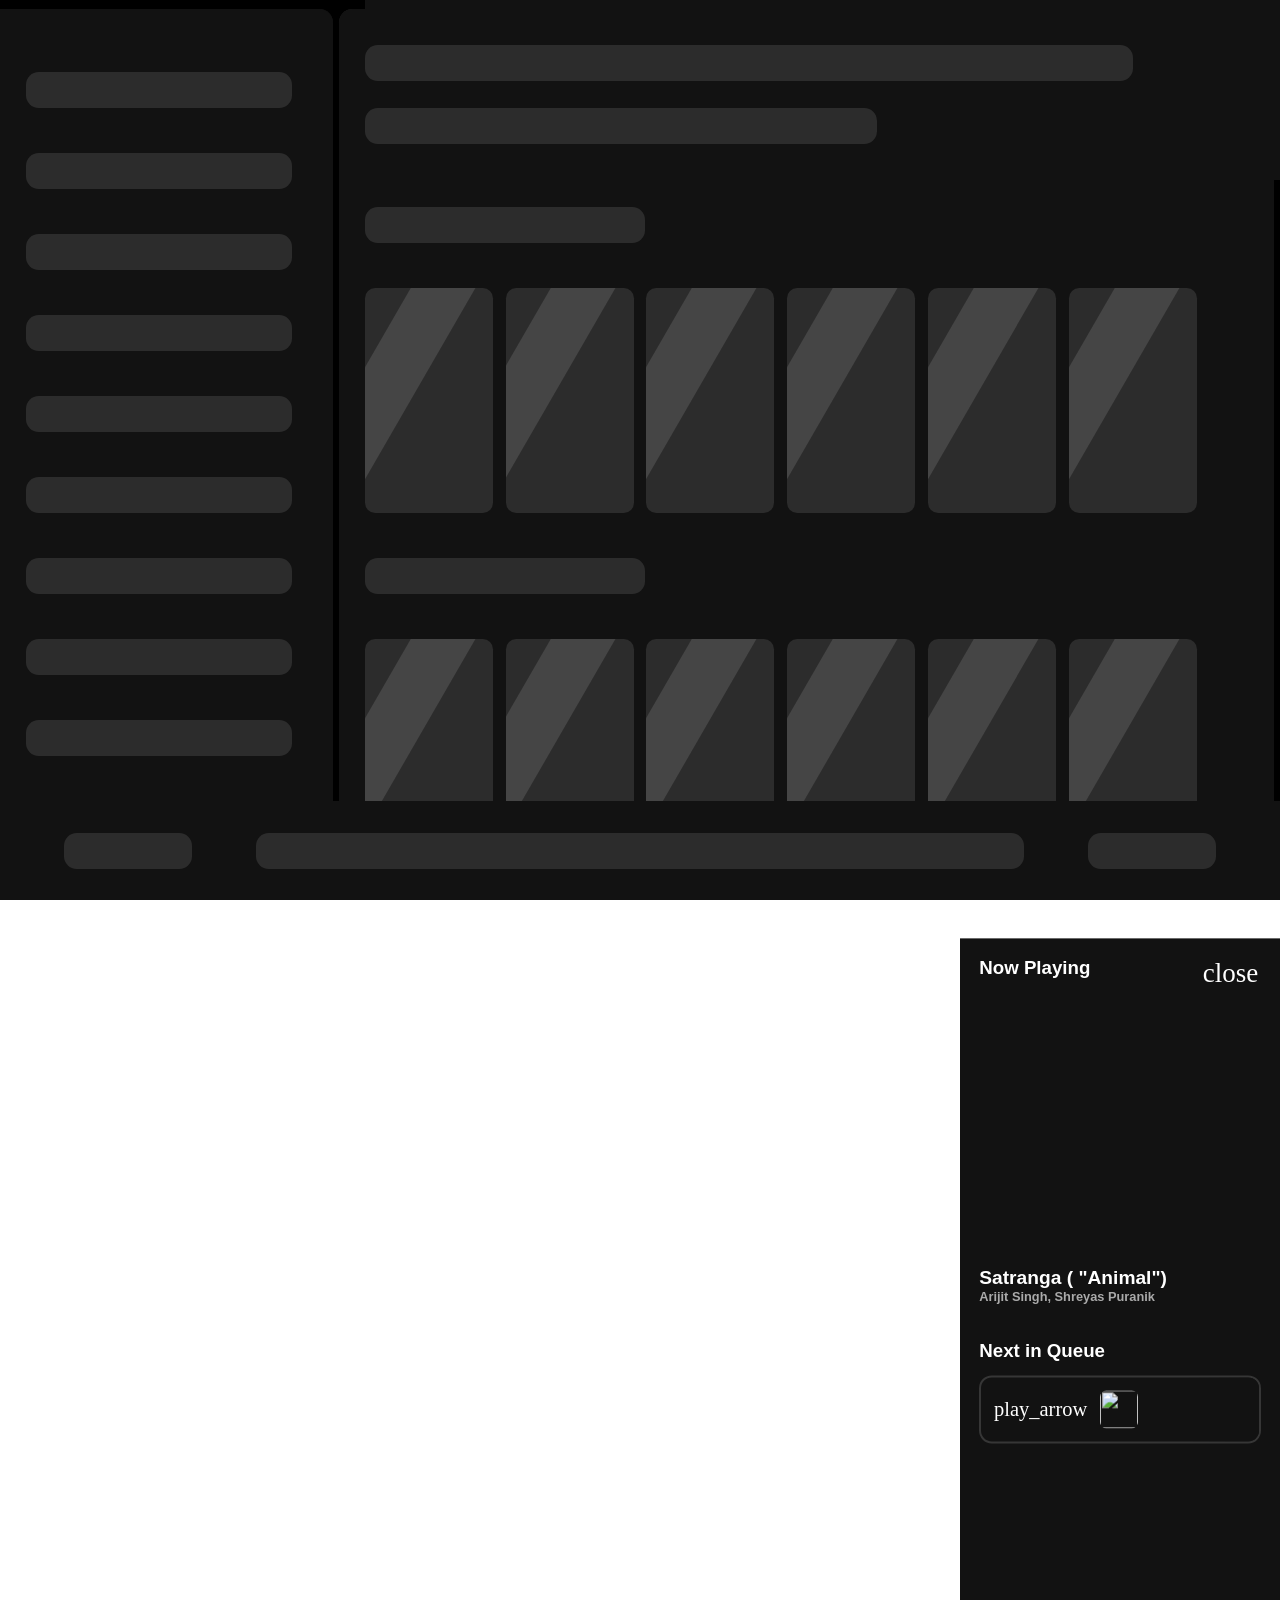
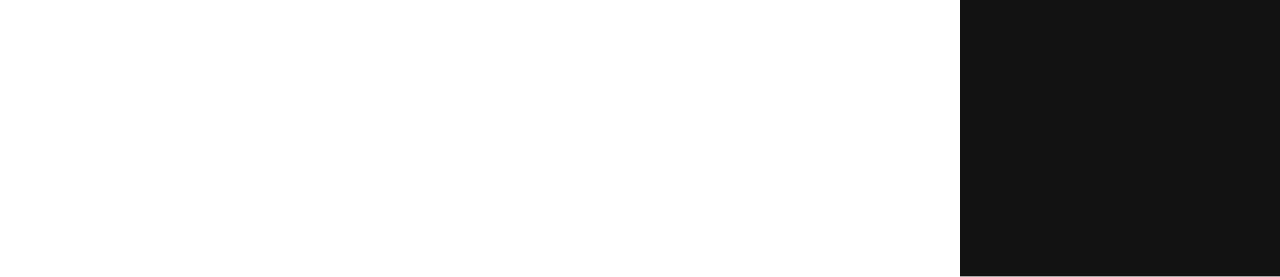
==== commit 0097e34d: "Update index.html" ====
--- a/index.html
+++ b/index.html
@@ -386,12 +386,7 @@
 
   <audio id="mainAudioEl" src="" type="audio/mp3"></audio>
   <audio id="tempAudioEl" src="" type="audio/mp3"></audio>
-  <script src="scripts/data.js"></script>
-  <script src="https://cdn.jsdelivr.net/npm/colorthief@2.3.2/dist/color-thief.min.js"></script>
-  <script src="scripts/utility.js"></script>
-  <script src="scripts/app.js"></script>
-    <script src="scripts/music.js"></script>
-    <script src="scripts/navigation.js"></script>
+
     
     
    
@@ -403,7 +398,40 @@
   <span id="triggerView" class="material-symbols-outlined">
     queue_music
     </span>
+</div>  <div class="tooltipwr">
+  <div class="tooltipCont" style="
+  
+  color: white;
+  font-size: 1.2vw;
+  padding: 1vw;
+  /* display: none; */
+">
+    <h4 style="
+  font-weight: 800;
+  font-size: 1.5vw;
+">Dig Deeper</h4>
+    <p style="
+  margin-top: 1vw;
+  font-size: 1.2vw;
+">Click on <b>Now Playing Veiw</b> Button to know what's playing and what's next!</p>
+    <button id="tpbtn" style="
+  background-color: white;
+  padding: 0.5vw 1vw;
+  border-radius: 2vw;
+  margin-top: 1.5vw;
+  cursor: pointer;
+  font-weight: 550;
+">Dismiss</button>
+  </div>
 </div>
+<script src="https://unpkg.com/@popperjs/core@2"></script>
+  <script src="https://unpkg.com/tippy.js@6"></script>
+<script src="scripts/data.js"></script>
+<script src="https://cdn.jsdelivr.net/npm/colorthief@2.3.2/dist/color-thief.min.js"></script>
+<script src="scripts/utility.js"></script>
+<script src="scripts/app.js"></script>
+<script src="scripts/music.js"></script>
+<script src="scripts/navigation.js"></script>
 </body>
 
 </html>
--- a/style.css
+++ b/style.css
@@ -1824,6 +1824,20 @@
 }
 
 .contForSongDetails{display: flex;width:33%;} 
+
+.tippy-box{
+  background-color: #0d72ea;
+  padding:0;
+  border-radius: 1vw;
+}
+.tippy-arrow::before{
+color: #0d72ea;
+left:10%;
+
+}
+.tippy-arrow{
+  left:8%;
+}
 /*<---media queries-->*/
 @media (max-width: 740px) {
   * {
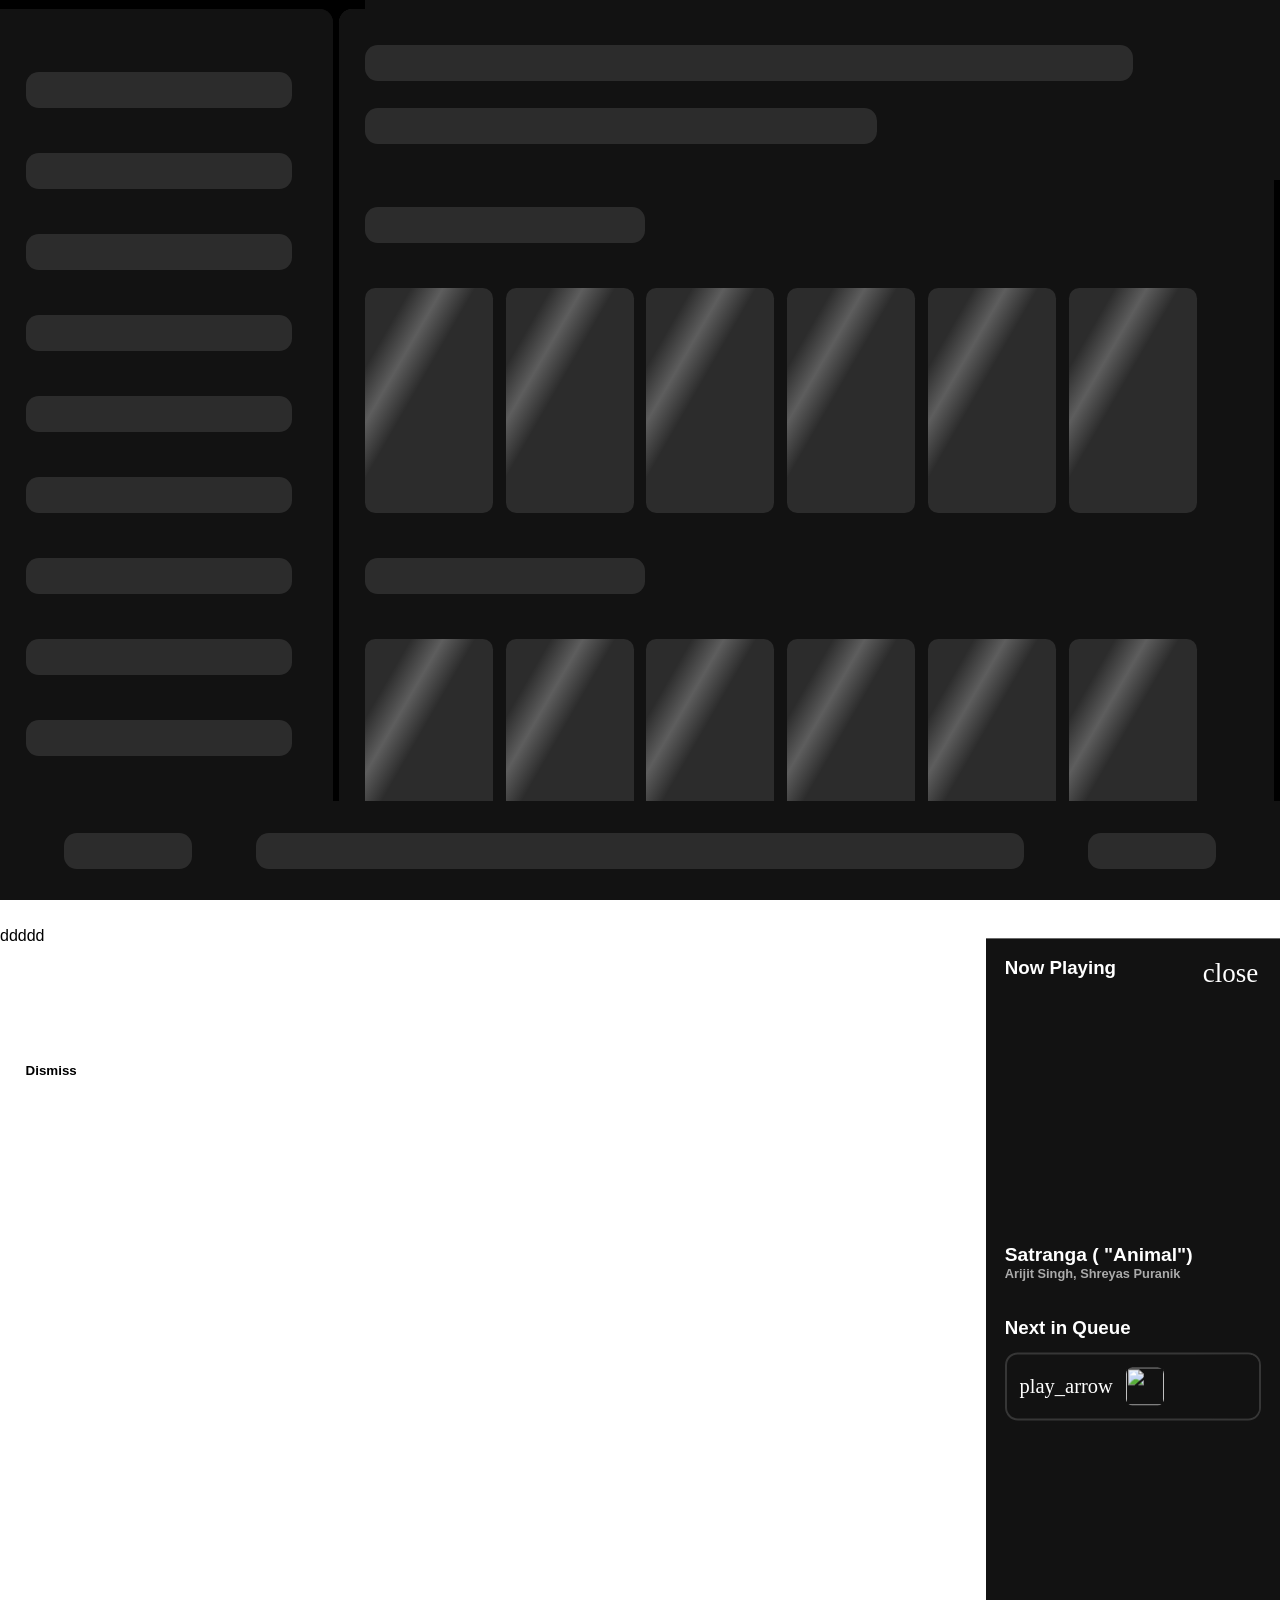
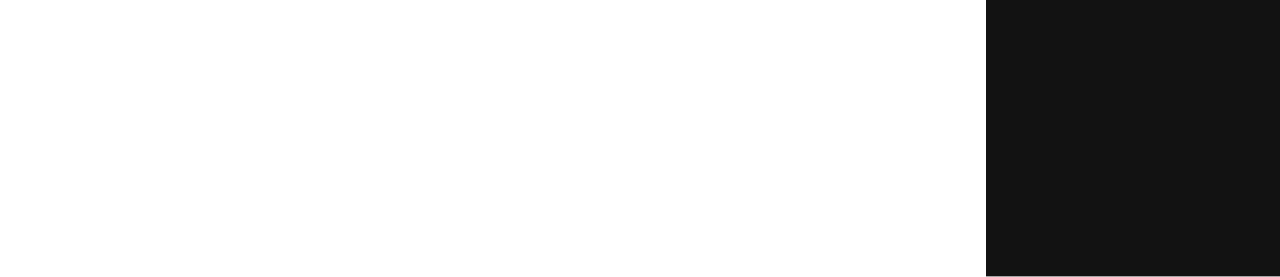
==== commit 7b2f4dcd: "misc" ====
--- a/index.html
+++ b/index.html
@@ -276,7 +276,7 @@
         </div>
         
       </div>
-      <nav class="mainNav">
+      <nav class="mainNav" style="width:102%">
         
         <nav>
           <div class="wrapperForSearchBar-Chev">
--- a/style.css
+++ b/style.css
@@ -3,7 +3,7 @@
 :root {
   --opacity: 1;
   --loaderBgColor: #2c2c2c;
-  --loaderAnimBg: rgba(128, 128, 128, 0.295);
+  --loaderAnimBg: linear-gradient(90deg, rgba(255,255,255,0) 0%, rgba(208,208,208,0.3) 50%, rgba(255,255,255,0) 100%);
   --colorForBefore: rgb(0, 0, 0);
   --colorForBeforePLayer: rgb(0, 0, 0);
 }
@@ -443,6 +443,7 @@
 
 .defaultlistings {
   height: 55vh;
+  height: 37vh;
   overflow: auto;
   scroll-behavior: smooth;
   overflow-x: hidden;
@@ -469,6 +470,7 @@
   justify-content: space-between;
   align-items: center;
   width:95%;
+  height:10vw;
 }
 
 #bell-icon {
@@ -691,6 +693,7 @@
   display: flex;
   gap: 2vw;
   /* flex-wrap:wrap; */
+  overflow-x:scroll;
   padding: 3vh 1.5vw;
   justify-content: flex-start;
 }
@@ -706,6 +709,7 @@
   /* transition: all 1s ease; */
   cursor: pointer;
   position: relative;
+
 }
 
 .cardImage {
@@ -728,6 +732,8 @@
 .songName {
   font-weight: 700;
   margin-top: 1vh;
+  width: 9vw;
+  white-space: nowrap;
 }
 
 .mainNav {
@@ -775,7 +781,7 @@
 }
 
 #collapsedSong {
-  display: none;
+  display: initial;
 }
 
 #cardplayicon {
@@ -799,6 +805,16 @@
 .songCard:hover #cardplayicon {
   opacity: 1;
   pointer-events: all;
+  z-index: 2;
+}
+.songCard:hover .coverafter::before {
+  background-image: linear-gradient(to left, #333333 -1%, transparent);
+}
+.songCard:hover .songDescriptionCont::before{
+  background-image: linear-gradient(to bottom, #333333 -1%, transparent);
+}
+.songCard:hover .songDescriptionCont::after{
+  background-image: linear-gradient(to top, #333333 -1%, transparent);
 }
 
 .musicBar {
@@ -1233,7 +1249,7 @@
   width: 100%;
   transform: rotateZ(-60deg);
 
-  background-color: var(--loaderAnimBg);
+  background-image: var(--loaderAnimBg);
 
   animation: anim 1s cubic-bezier(0, 0, 0, 1) infinite forwards;
 }
@@ -1257,7 +1273,7 @@
   width: 100%;
   transform: rotateZ(-60deg);
 
-  background-color: var(--loaderAnimBg);
+  background-image: var(--loaderAnimBg);
 
   animation: anim 1.5s ease infinite forwards;
 }
@@ -1271,7 +1287,7 @@
   width: 100%;
   transform: rotateZ(-60deg);
 
-  background-color: var(--loaderAnimBg);
+  background-image: var(--loaderAnimBg);
 
   animation: anim 1.5s ease infinite forwards;
 }
@@ -1290,7 +1306,7 @@
   width: 100%;
   transform: rotateZ(-60deg);
 
-  background-color: var(--loaderAnimBg);
+  background-image: var(--loaderAnimBg);
 
   animation: anim 1s cubic-bezier(0, 0, 0, 1) infinite forwards;
 }
@@ -1308,7 +1324,7 @@
   height: 400%;
   width: 44%;
   transform: rotateZ(30deg);
-  background-color: var(--loaderAnimBg);
+  background-image: var(--loaderAnimBg);
   animation: 0.8s ease 0s infinite normal forwards running anim;
 }
 
@@ -1326,7 +1342,7 @@
   width: 100%;
   transform: rotateZ(-60deg);
 
-  background-color: var(--loaderAnimBg);
+  background-image: var(--loaderAnimBg);
 
   animation: anim 1s cubic-bezier(0, 0, 0, 1) infinite backwards 0.5s;
 }
@@ -1334,19 +1350,6 @@
 .loadingElMusicbar div:nth-last-child(2)::after {
   height: 600%;
   animation: anim 1.5s ease infinite backwards 0s;
-}
-.tippy-box{
-  background-color: #0d72ea;
-  padding:0;
-  border-radius: 1vw;
-}
-.tippy-arrow::before{
-color: #0d72ea;
-left:10%;
-
-}
-.tippy-arrow{
-  left:8%;
 }
 
 /*<---Music Bar Styling--->*/
@@ -1412,20 +1415,21 @@
   position: absolute;
   background-color: #121212;
   height: 100vh;
-  width: 22vw;
+  width: 20vw;
   right: 0;
   z-index: 3;
   padding: 1.5vw 1.5vw;
   color: #ffffff;
-  overflow-y: scroll;
+  overflow-y: hidden;
   transform: translate(0, 100%);
   transition: 0.2s ease all;
+  text-align: center;
 }
 
 .nowPlayingVeiw img {
   width: 100%;
   border-radius: 1vw;
-  height: 21.2vw;
+  height: 19.4vw;
   object-fit: cover;
 }
 
@@ -1435,17 +1439,21 @@
   white-space: nowrap;
   overflow: hidden;
   position: relative;
+  text-align: left;
 }
 
 .nowPlayingSongArtist {
   color: rgb(170, 170, 170);
   font-size: 1vw;
   font-weight: 700;
+  text-align: left;
+
   position: relative;
 }
 
 .nowPlayingVeiw h3 {
   margin-bottom: 1vw;
+
 }
 
 .textForSong {
@@ -1455,6 +1463,12 @@
 .inQueueSongs {
   margin-top: 4vh;
   margin-bottom: 15vh;
+  height:31%;
+  text-align: left;
+  overflow: scroll;
+}
+.inQueueSongs::-webkit-scrollbar {
+  display: none;
 }
 
 .inQueueSong1 {
@@ -1654,6 +1668,7 @@
   background-color: #2A2A2A;
 font-size:1.4vw;
   border:1px solid rgba(255, 255, 255,0);
+  cursor: pointer;
  
 }
 .mainSearchBarCont:hover #mainSearchBar{
@@ -1726,11 +1741,16 @@
   height:7%;
   background-color: #15ff5b01;
   margin:0.5vw auto;
-  padding:0.5vw;
+  padding:1vw;
   border-radius :0.5vw;
+  cursor: pointer;
+  border:1px solid rgba(255, 255, 255, 0.199);
 }
 #search-songCardImg{
   height:100%; 
+}
+.mainwindow-search-results::-webkit-scrollbar {
+  display: none;
 }
 .searchSongImgCont{
   height:3vw;
@@ -1770,17 +1790,18 @@
   display: flex;
   width: 93%;
   justify-content: space-between;
-  padding: 0.5vw;
+  padding: 0.5vw 3%;
   margin: 1vw auto;
   font-size: calc(1.6vw / 1.689);
-  color: rgba(255, 255, 255, 0.747);
+  color: rgba(255, 255, 255, 1);
   background-color: #1D1D1D;
   border-bottom: solid rgba(255, 255, 255, 0.24) 1px;
   position: sticky;
-  top: 0;
+  top: -1%;
   z-index: 2;
 }
 .mainwindow-search-results{
+  display:none;
   position:relative;
   height:70vh;
   overflow:scroll;
@@ -1793,38 +1814,129 @@
 .search-songCard:hover{
   background-color: #4e4c4c77;
 }
-.search-songCard:hover .searchSongImgCont::before{
+.searchSongImgCont::before{
   content:'';
   position:absolute ;
   height:100%;
   width:100%;
-  background-color:rgba(0,0,0,0.5);
+  background-color:transparent;
   z-index:1;
   border-radius:0.5vw;
   top:0;
   left:0;
 }
+.search-songCard:hover .searchSongImgCont::before{
+  background-color:rgba(0,0,0,0.5);
+}
+ .searchSongImgContCrr::before{
+  background-color:rgba(0,0,0,0.5);
+}
+
 .search-songCard:hover #nowPlayingPlayIcon{
   opacity: 1;
   position: relative;
   z-index: 2;
 }
-.tippy-box{
-  background-color: #0d72ea;
-  padding:0;
-  border-radius: 1vw;
-}
-.tippy-arrow::before{
-color: #0d72ea;
-left:10%;
-
-}
-.tippy-arrow{
-  left:8%;
-}
-
-.contForSongDetails{display: flex;width:33%;} 
-
+.contForSongDetails{display: flex;width:33%;align-items: center;} 
+.songcontainer1::-webkit-scrollbar {
+  display: none;
+}
+.coverafter::before{
+  content: "";
+  right: 0;
+  top: 0;
+  background-image: linear-gradient(to left, #171717 -1%, transparent);
+  height: 100%;
+  width: 40%;
+  position: absolute;
+  z-index: 1;
+}
+.songDescriptionCont{
+  position: relative;
+  width: 9vw;
+  height:3vw;
+  overflow: hidden;
+}
+.songDescriptionCont::before{
+  content: "";
+  right: 0;
+  top: 0;
+  background-image: linear-gradient(to bottom, #171717 -1%, transparent);
+  height: 25%;
+  width: 100%;
+  position: absolute;
+  z-index: 1;
+  display:var(--display);
+}
+
+.songDescriptionCont::after{
+  content: "";
+  right: 0;
+  bottom: 0;
+  background-image: linear-gradient(to top, #171717 -1%, transparent);
+  height: 25%;
+  width: 100%;
+  position: absolute;
+  z-index: 1;
+  display:var(--display);
+}
+@keyframes scroll {
+  0% {
+    transform: translate(0, 0);
+    opacity: 1;
+  }
+
+  50% {
+    transform: translate(-50%, 0);
+    opacity: 1;
+  }
+
+  51% {
+    opacity: 0;
+  }
+
+  55% {
+    transform: translate(0, 0);
+  }
+
+  58% {
+    opacity: 0;
+  }
+
+  70% {
+    opacity: 1;
+  }
+}
+@keyframes scrollInv {
+  0% {
+    transform: translate(0, 0);
+    opacity: 1;
+  }
+
+  50% {
+    transform: translate(0, -50%);
+    opacity: 1;
+  }
+
+  51% {
+    opacity: 0;
+  }
+
+  55% {
+    transform: translate(0, 0);
+  }
+
+  58% {
+    opacity: 0;
+  }
+
+  70% {
+    opacity: 1;
+  }
+}
+.mainwindow .songcontainer1:last-child {
+  margin-bottom: 9vh;
+}
 .tippy-box{
   background-color: #0d72ea;
   padding:0;
@@ -1947,7 +2059,7 @@
     font-size: 6vw;
   }
 
-  .mainwindow DIV:last-child {
+  .mainwindow .songcontainer1:last-child {
     margin-bottom: 17vh;
   }
 
@@ -1962,37 +2074,12 @@
     /* animation:scroll linear 5s infinite forwards ;  */
   }
 
-  @keyframes scroll {
-    0% {
-      transform: translate(0, 0);
-      opacity: 1;
-    }
-
-    50% {
-      transform: translate(-50%, 0);
-      opacity: 1;
-    }
-
-    51% {
-      opacity: 0;
-    }
-
-    55% {
-      transform: translate(0, 0);
-    }
-
-    58% {
-      opacity: 0;
-    }
-
-    70% {
-      opacity: 1;
-    }
-  }
+  
 
   .songDescriptionCont {
     position: relative;
   }
+  
 
   .songDescriptionContbefore::after {
     content: "";
@@ -2239,6 +2326,7 @@
     width:100vw;
     font-size:4vw;
     padding:0;
+    overflow-y: scroll;
   }
   .nowplayingHeader{
    
@@ -2269,7 +2357,10 @@
      padding:0;
      margin:0;
      border-radius: 3vw;
-     background-size: 20% 20%;
+     background-size: 20% 20%;}
+  .inQueueSongs {
+     height:fit-content;
+    
   }
   .nowPlayingSongName{
     font-size:6vw;  
@@ -2316,7 +2407,6 @@
 
 #charts{
   padding-top:0;
-  padding-left:3.5vmin;
   margin-top:0;
 
 }
@@ -2325,9 +2415,9 @@
   display: flex;
   justify-content: space-between;
   align-items: center;
+  padding:0 3vmin;
 }
 #hamburger{
-  padding-right:4vmin;
   font-size:8vw;
   color:white;
 }
@@ -2405,6 +2495,9 @@
   color: white;
 
 }
+.mainwindow-cont-wrapper{
+  margin-top:9vw;
+}
 
 .wrapperForlogo{
 padding:3vh 4vw;
@@ -2497,7 +2590,126 @@
     padding-left:6.3vw;
     padding-top:1.5vh;
   }
-
+  
+  #mainSearchBar{
+    padding: 3vw 0;
+    width:50vw;
+    font-size:3.8vw;
+  }
+  #mainSearchBar::placeholder{
+    
+    font-size:3.8vw;
+  }
+
+  #mainSearchCancelBtn{
+    padding: 2.6vw;
+    font-size:5.2vw;
+  }
+  #mainSearchBtn{
+    padding: 3.2vw;
+    font-size:4vw;
+  }
+  .defaultCardRows{
+    justify-content: center;
+    gap:3vw;
+    margin-top:3vw;
+  }
+  .defaultCard{
+    height:30vw;
+    width:45vw;
+    border-radius: 4vw;
+  }
+  .defaultCard-img{
+    height: 20vw;
+    width: 20vw;
+    top: 41%;
+    right: -6%;
+
+    
+  }
+  .defaultCard-label{
+    font-size:5vw;
+    margin:2vw;
+  }
+  .result-songDur {
+    font-size: calc(6vw/1.689);
+margin-right: 0;
+width: 40%;
+text-align: right;
+}
+.searchSongImgCont{
+  aspect-ratio: 1;
+  height:15vw;
+  width:15vw;
+}
+.search-songCard{
+  height:17vw;
+}
+.contForSongDetails{
+  width:60%;
+  gap:2vw;
+}
+.search-songCardAlbum{
+  width:30%;
+}
+/* .search-songCardText{
+
+} */
+.result-songName{
+  font-size:5vw;
+  white-space: nowrap;
+  width: fit-content;
+  
+}
+.result-songNameWrapper{
+  overflow: hidden;
+  width:35vw;
+  position: relative;
+}
+.result-songNameWrapperOnScrolling::before{
+  position:absolute;
+  content:" ";
+  top:0;
+  right:0;
+  height: 100%;
+  width:25%;
+  z-index:2;
+  background-image:linear-gradient(to left, hsl(0 0% 10% / 1) 10%, transparent);
+}
+.result-songNameWrapperOnScrollingSel::before{
+  background-image: linear-gradient(to left, hsl(0 4% 15% / 1) 10%, transparent);
+
+}
+
+.result-songArtists {
+  font-size: calc(5vw/1.689);
+  width:125%;
+}
+.search-songCardAlbum {
+  display: none;
+}
+.search-songCard{
+  margin: 3vw auto;
+  width: 83%;
+padding: 3vw;
+border-color: rgba(255, 255, 255, 0.281);
+border-radius: 4.5vw;
+}
+.labelsForResultsCont{
+  display: none;
+}
+.mainwindow-search-results{position: relative;}
+.mainwindow-search-resultsEnableBef::before{
+position: sticky;
+content: "";
+top:-1px;
+display: block;
+left:0;
+z-index:2;
+height:10%;
+width:100%;
+background-image: linear-gradient(to bottom,#1F1F1F 10%, transparent);
+}
 }
 
 .defaultlistings::before {
